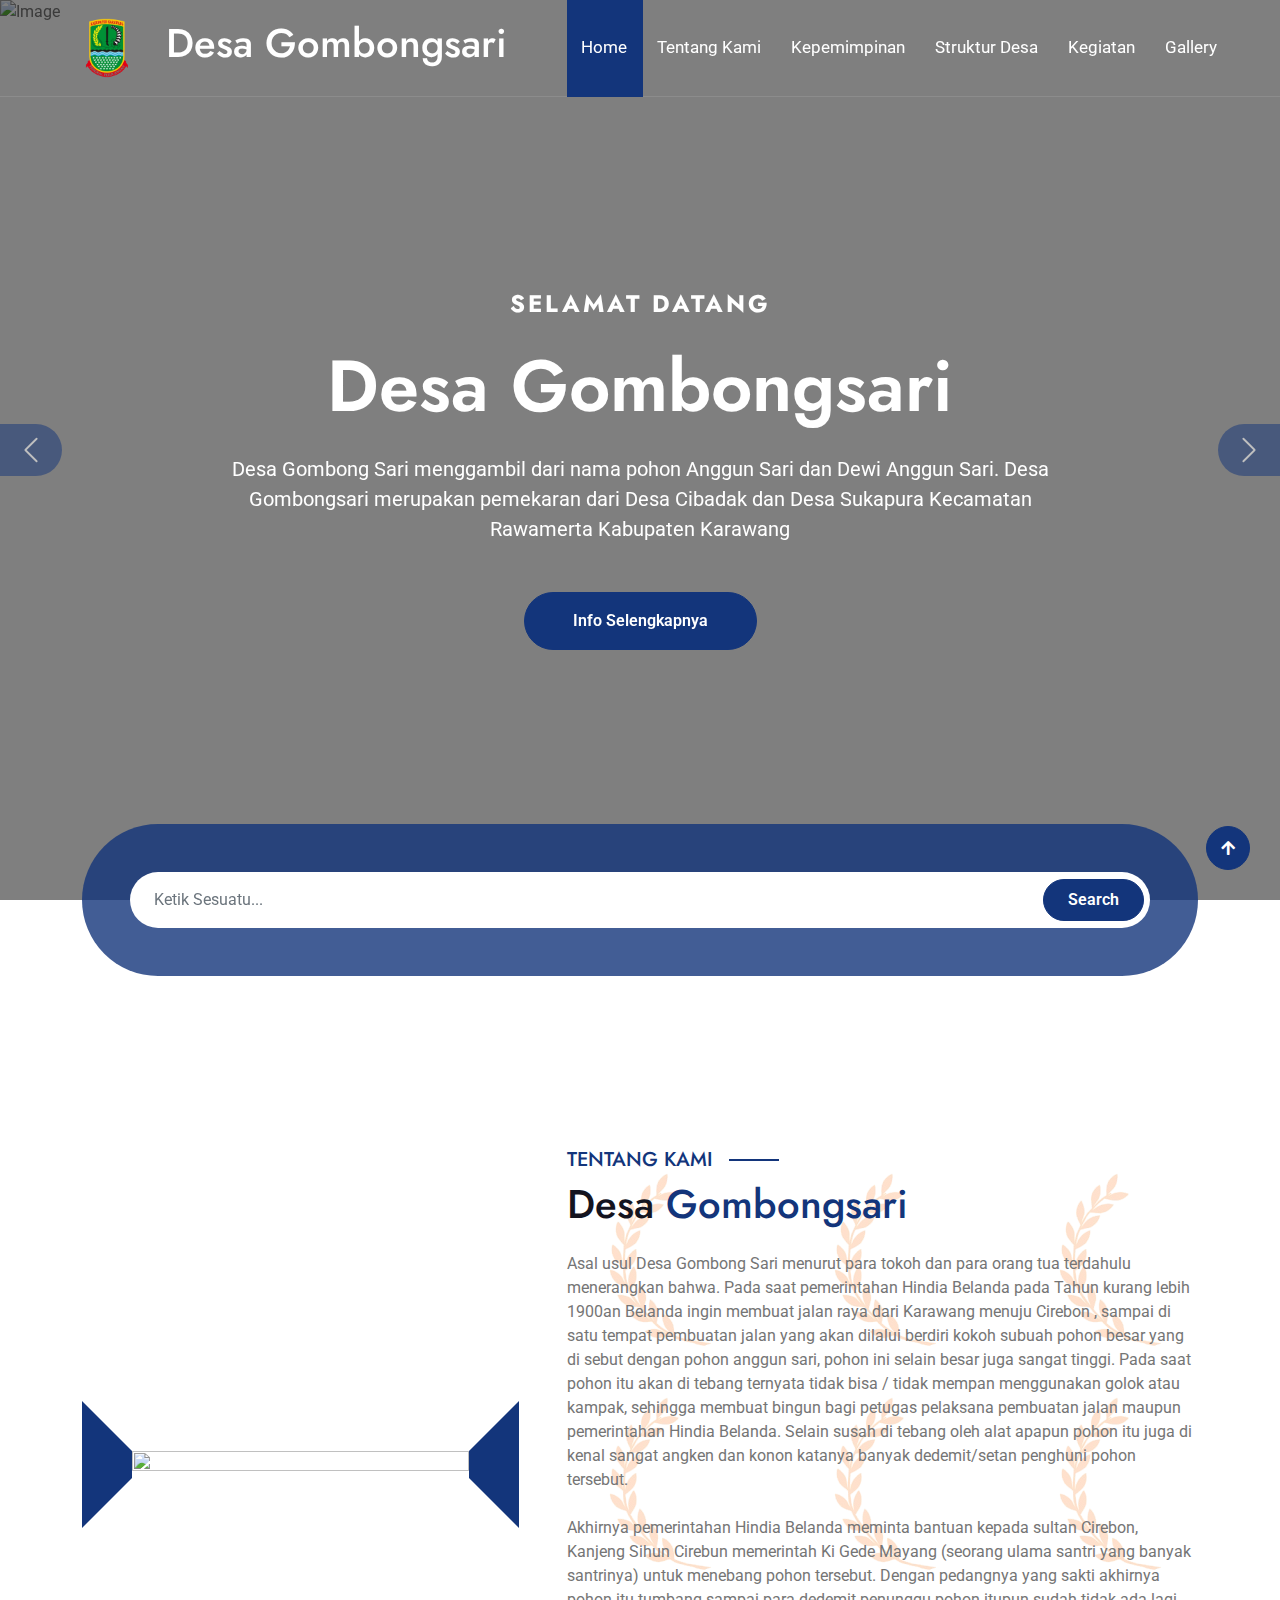
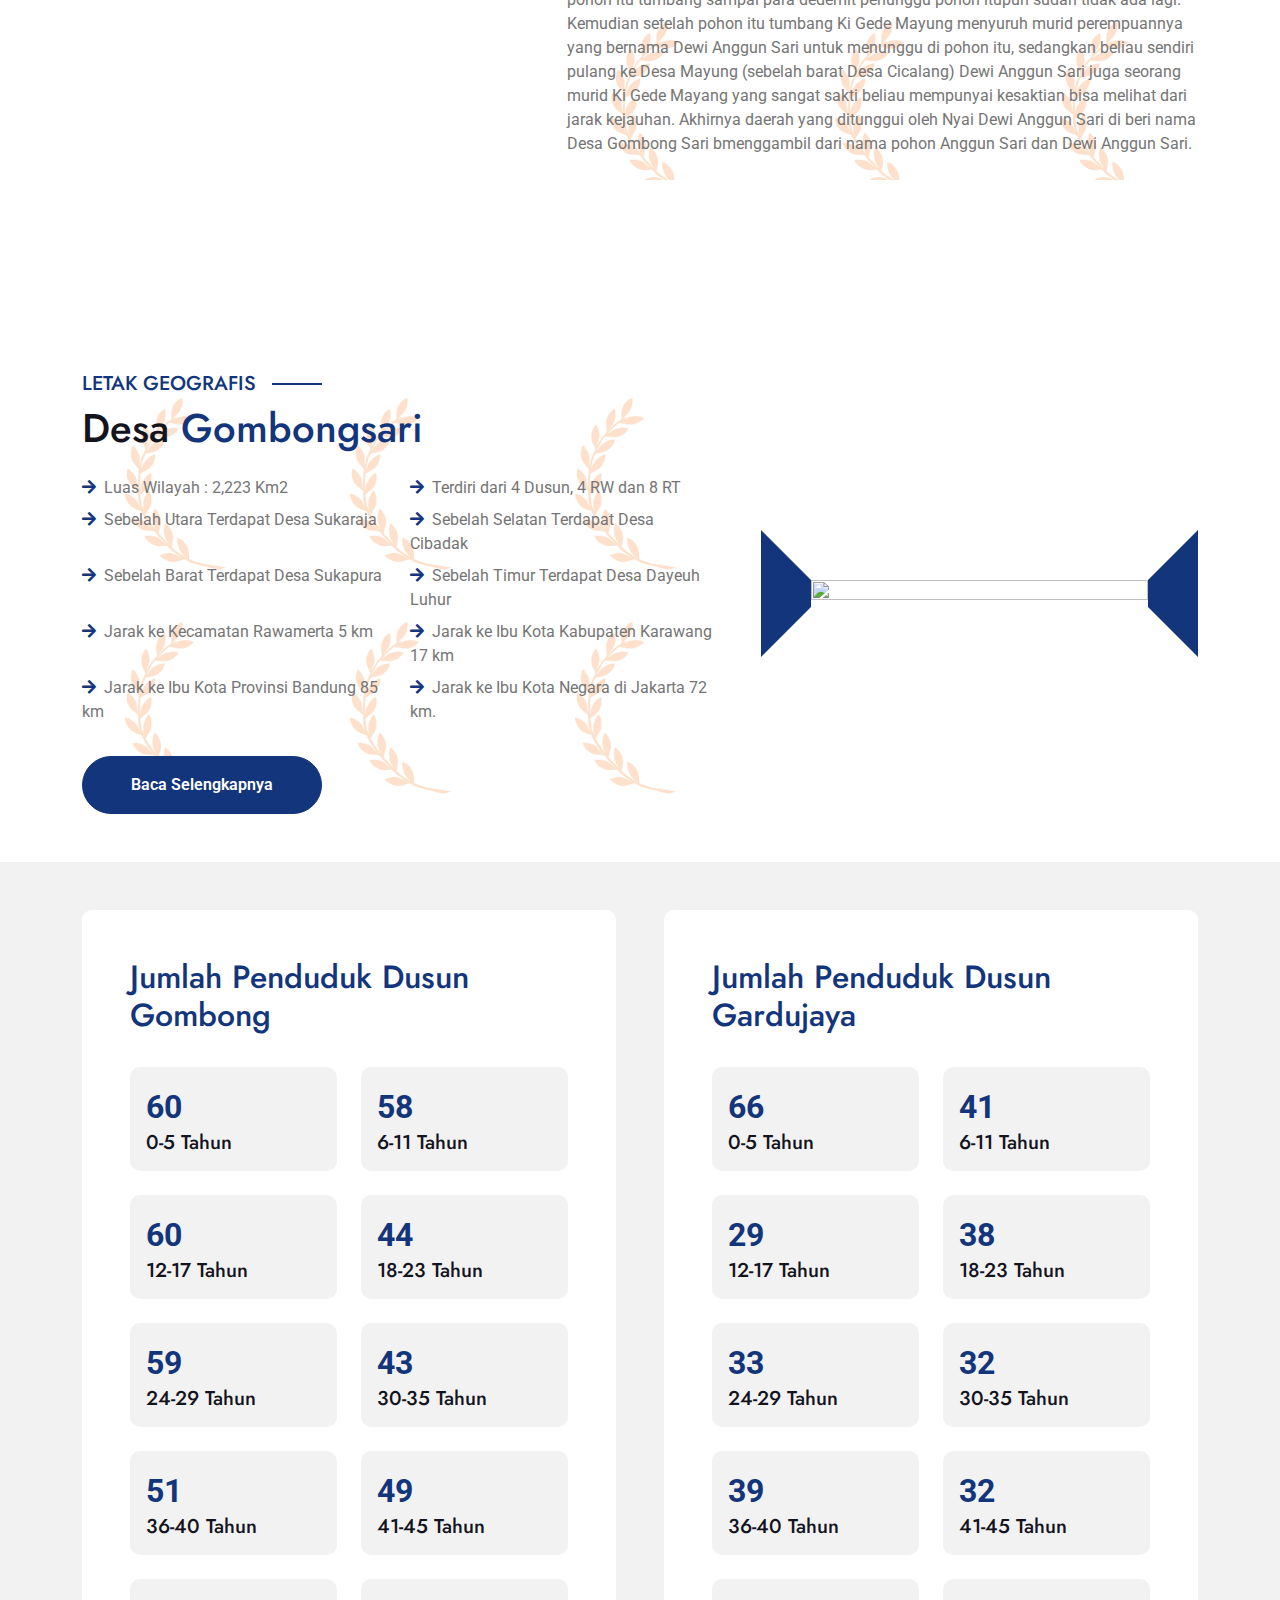
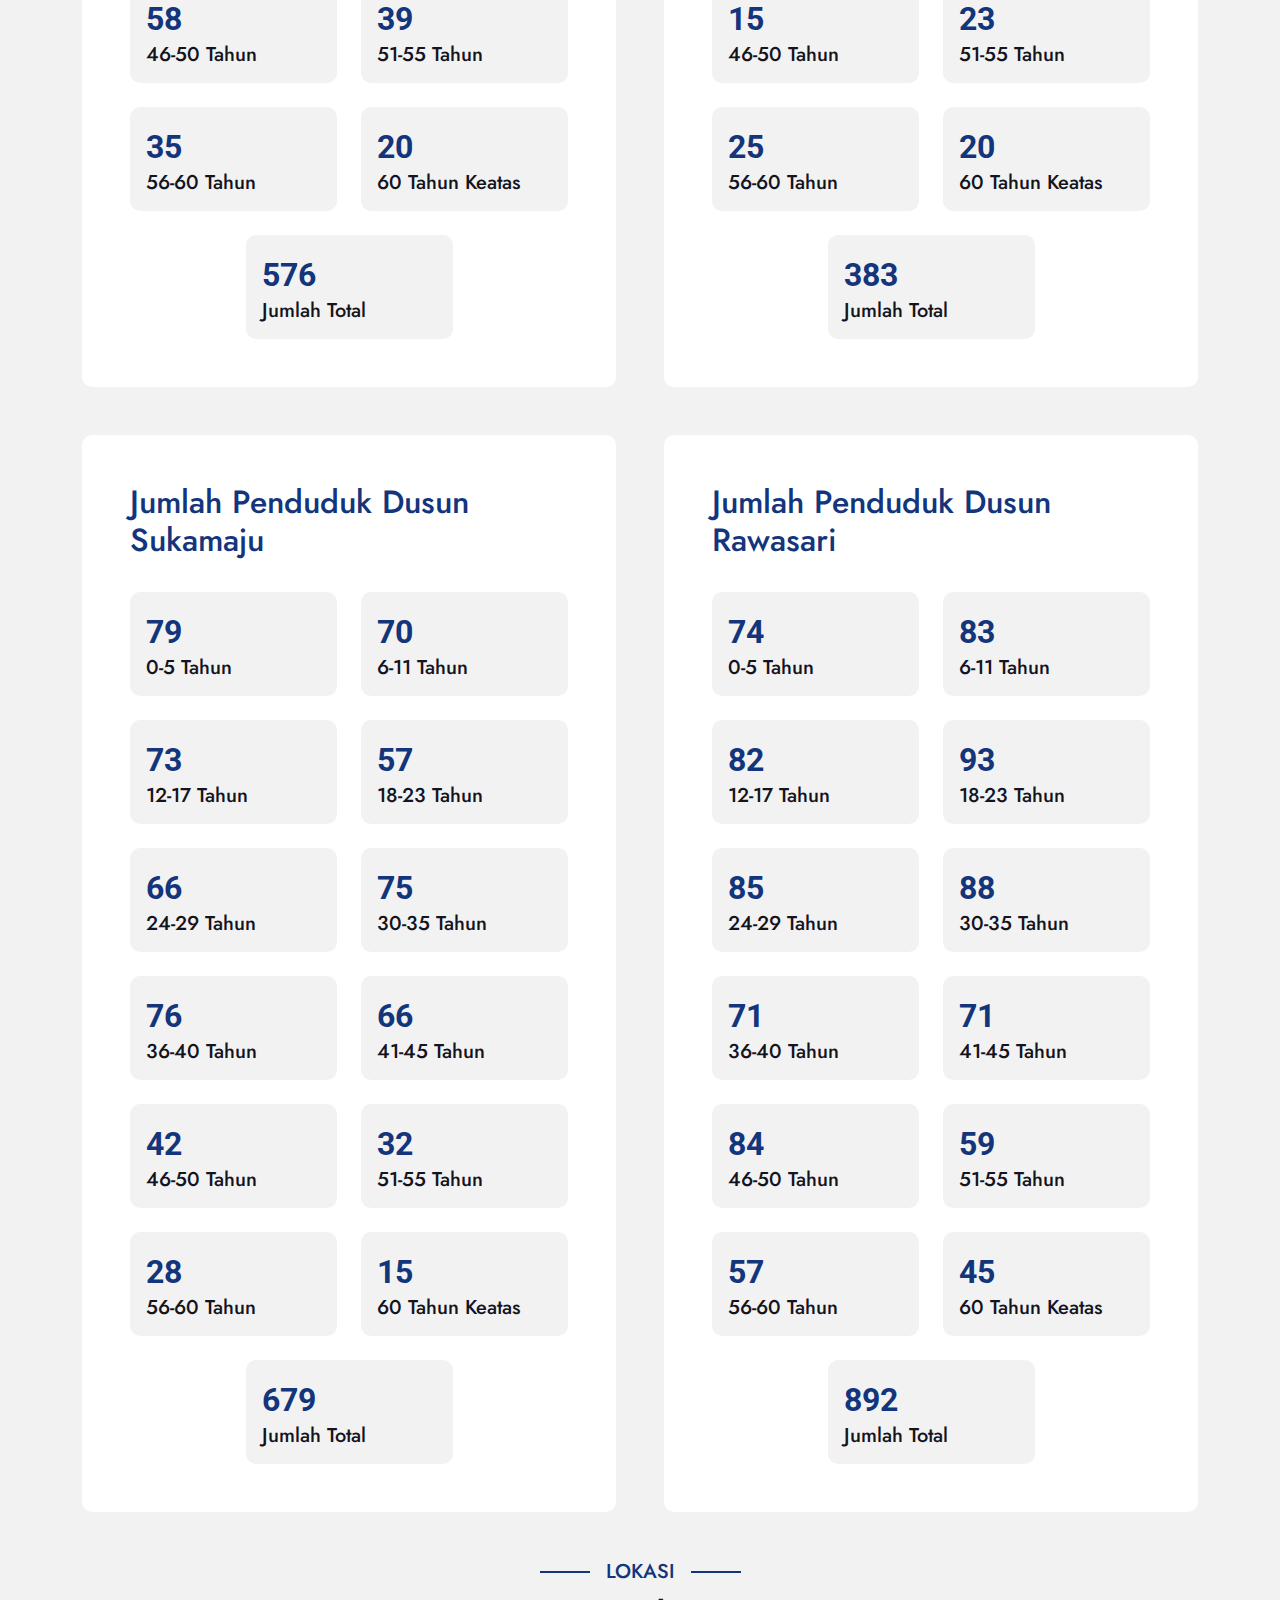
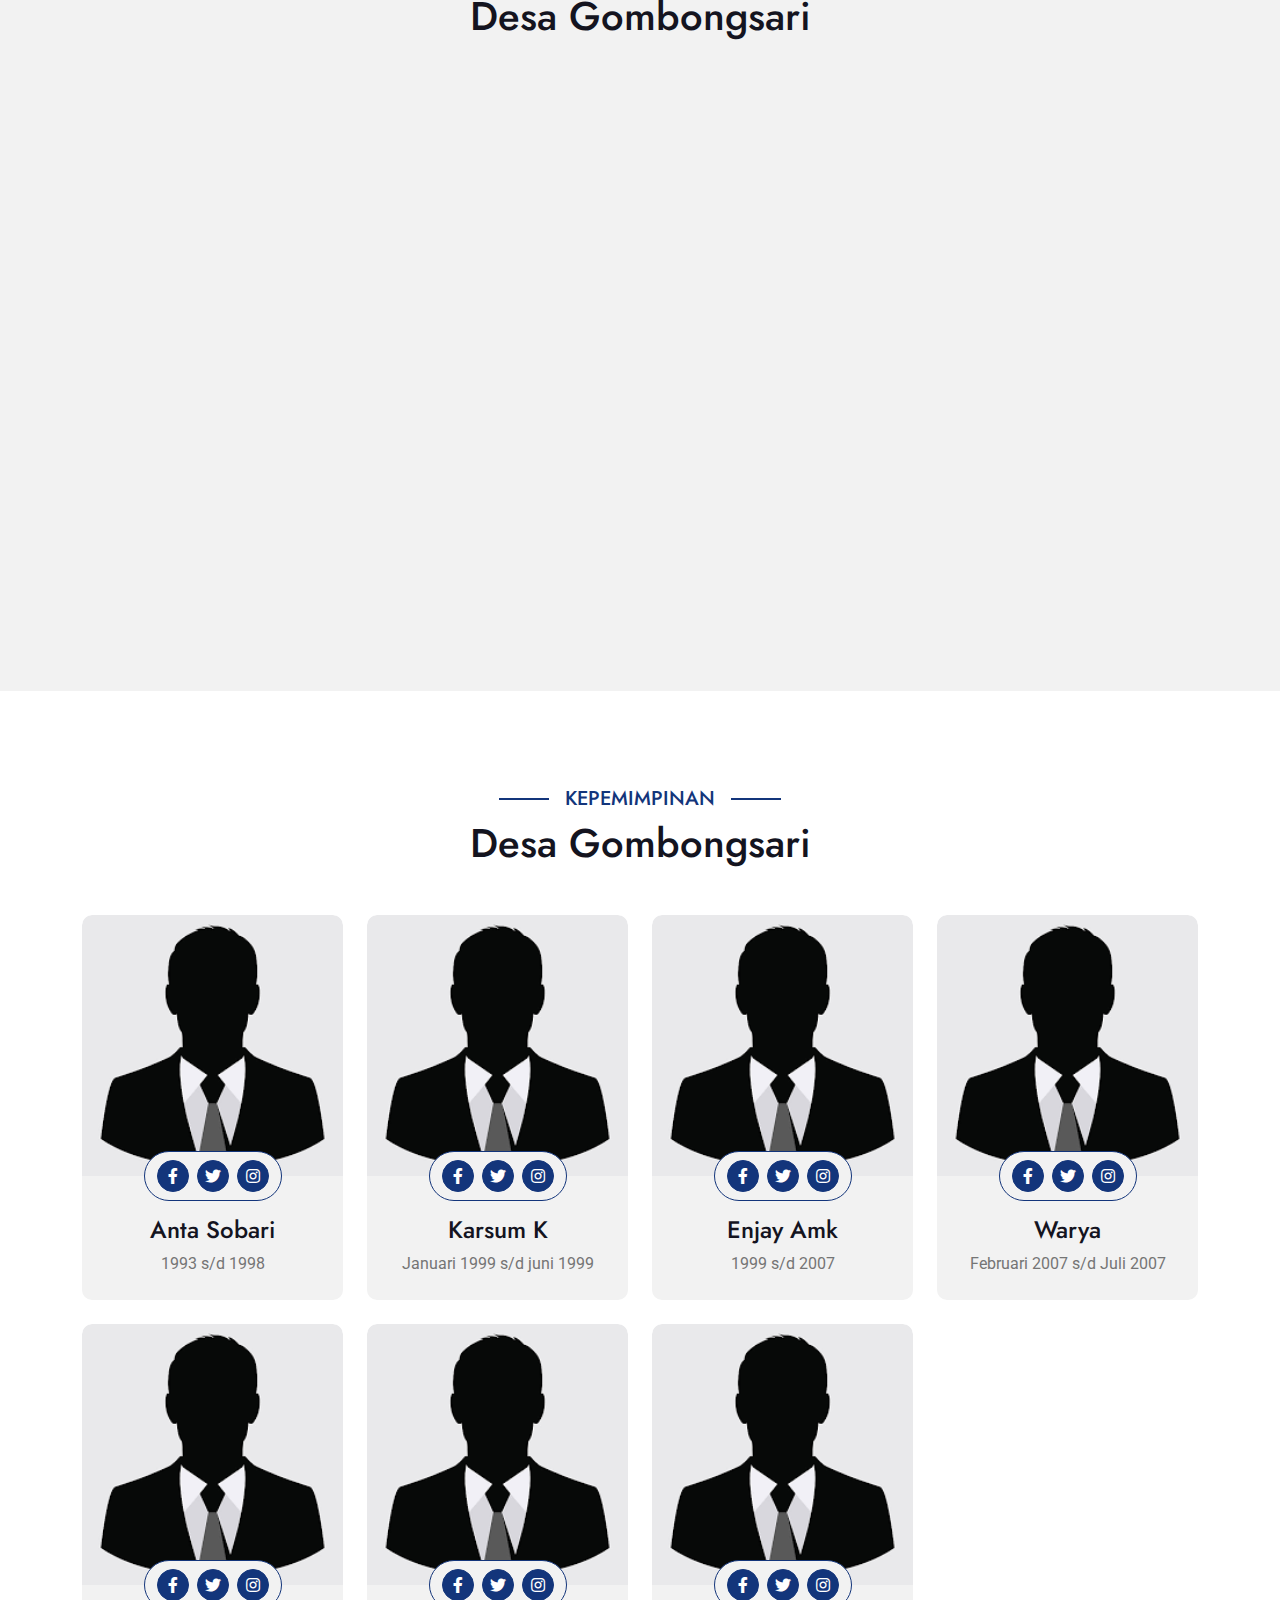
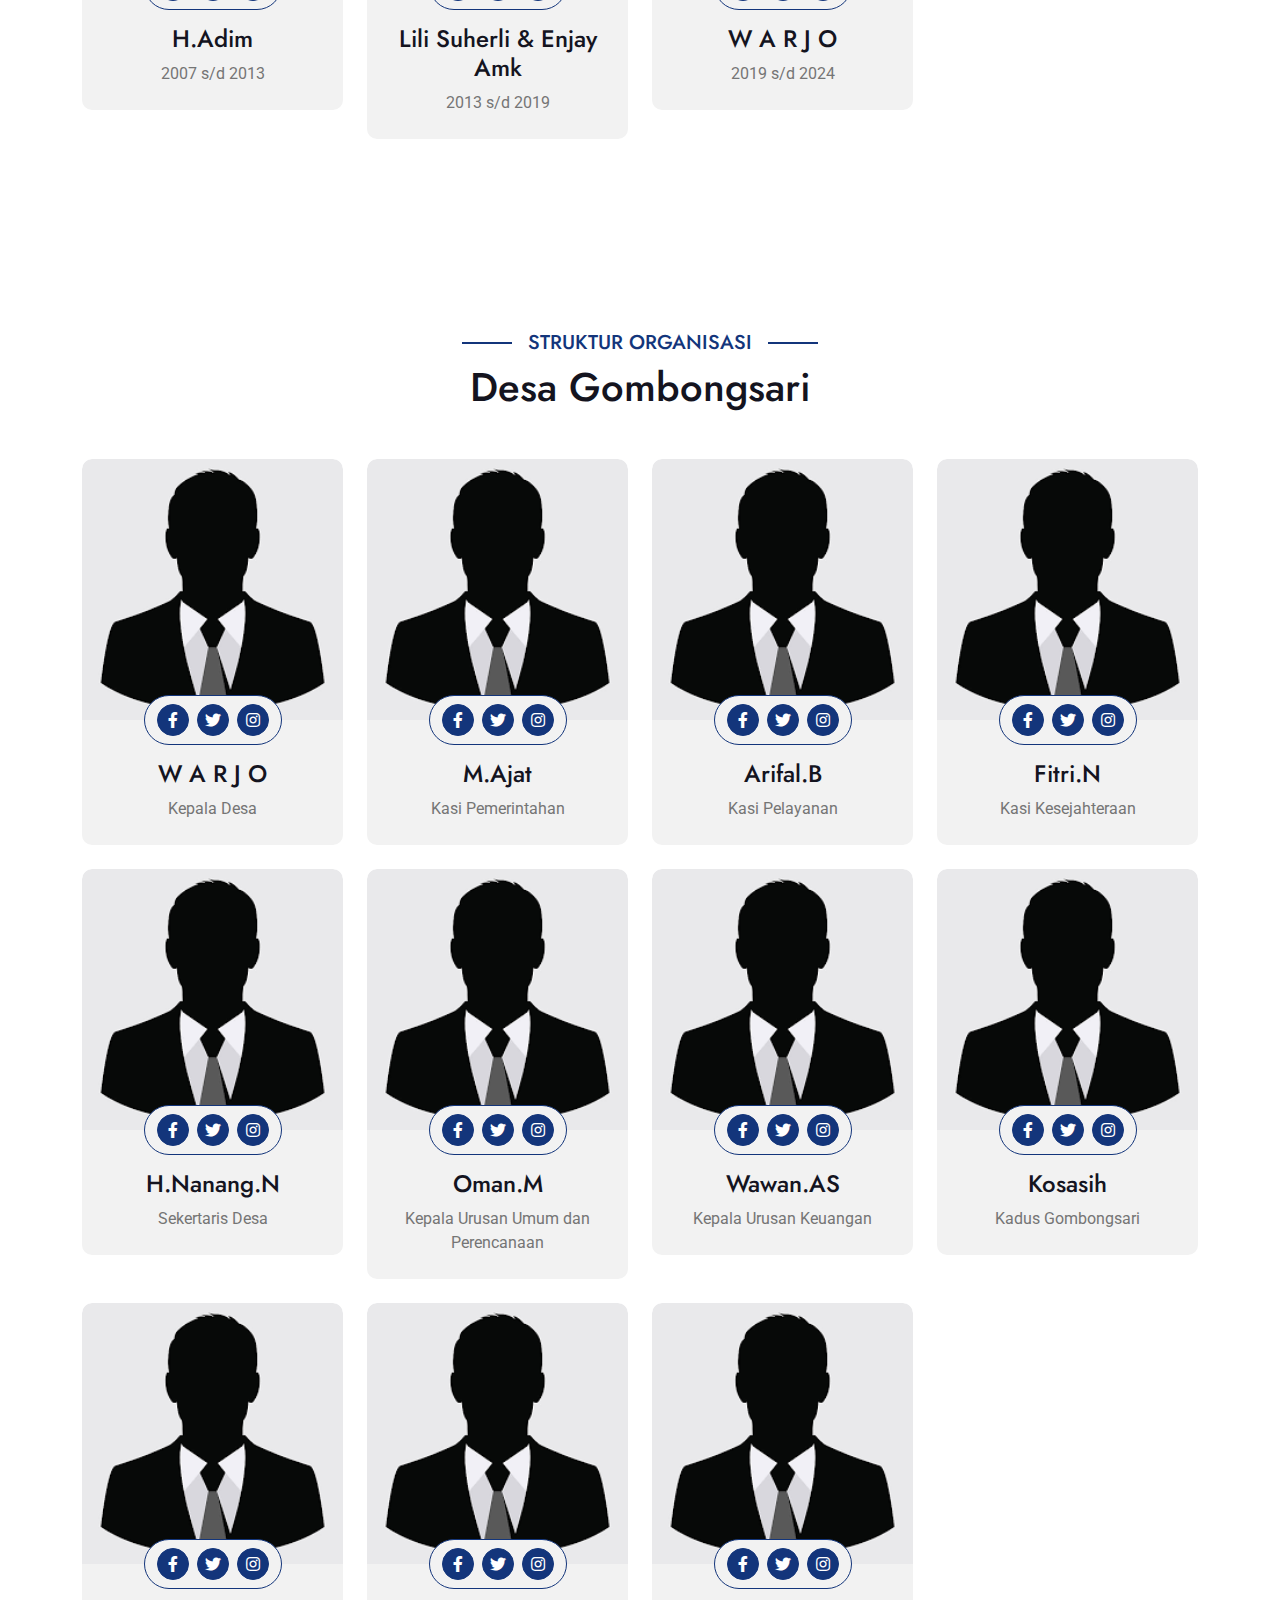
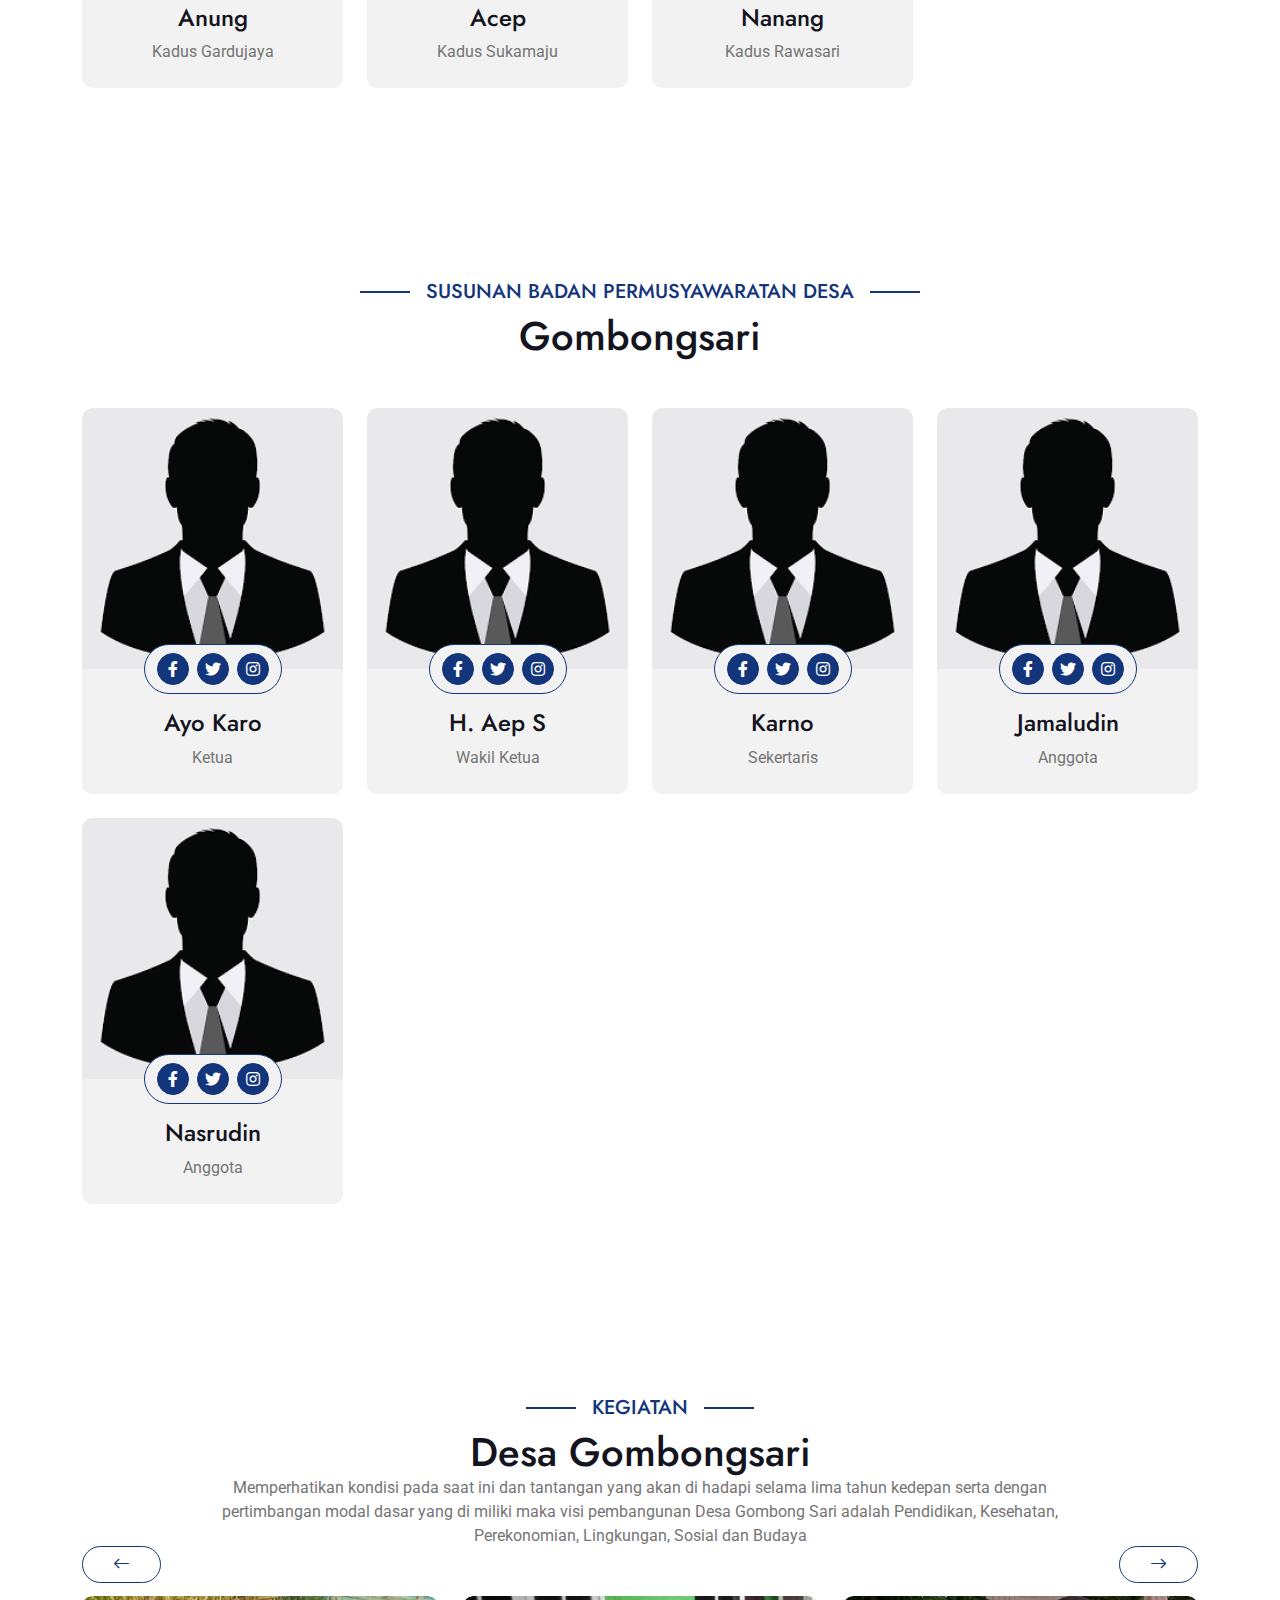
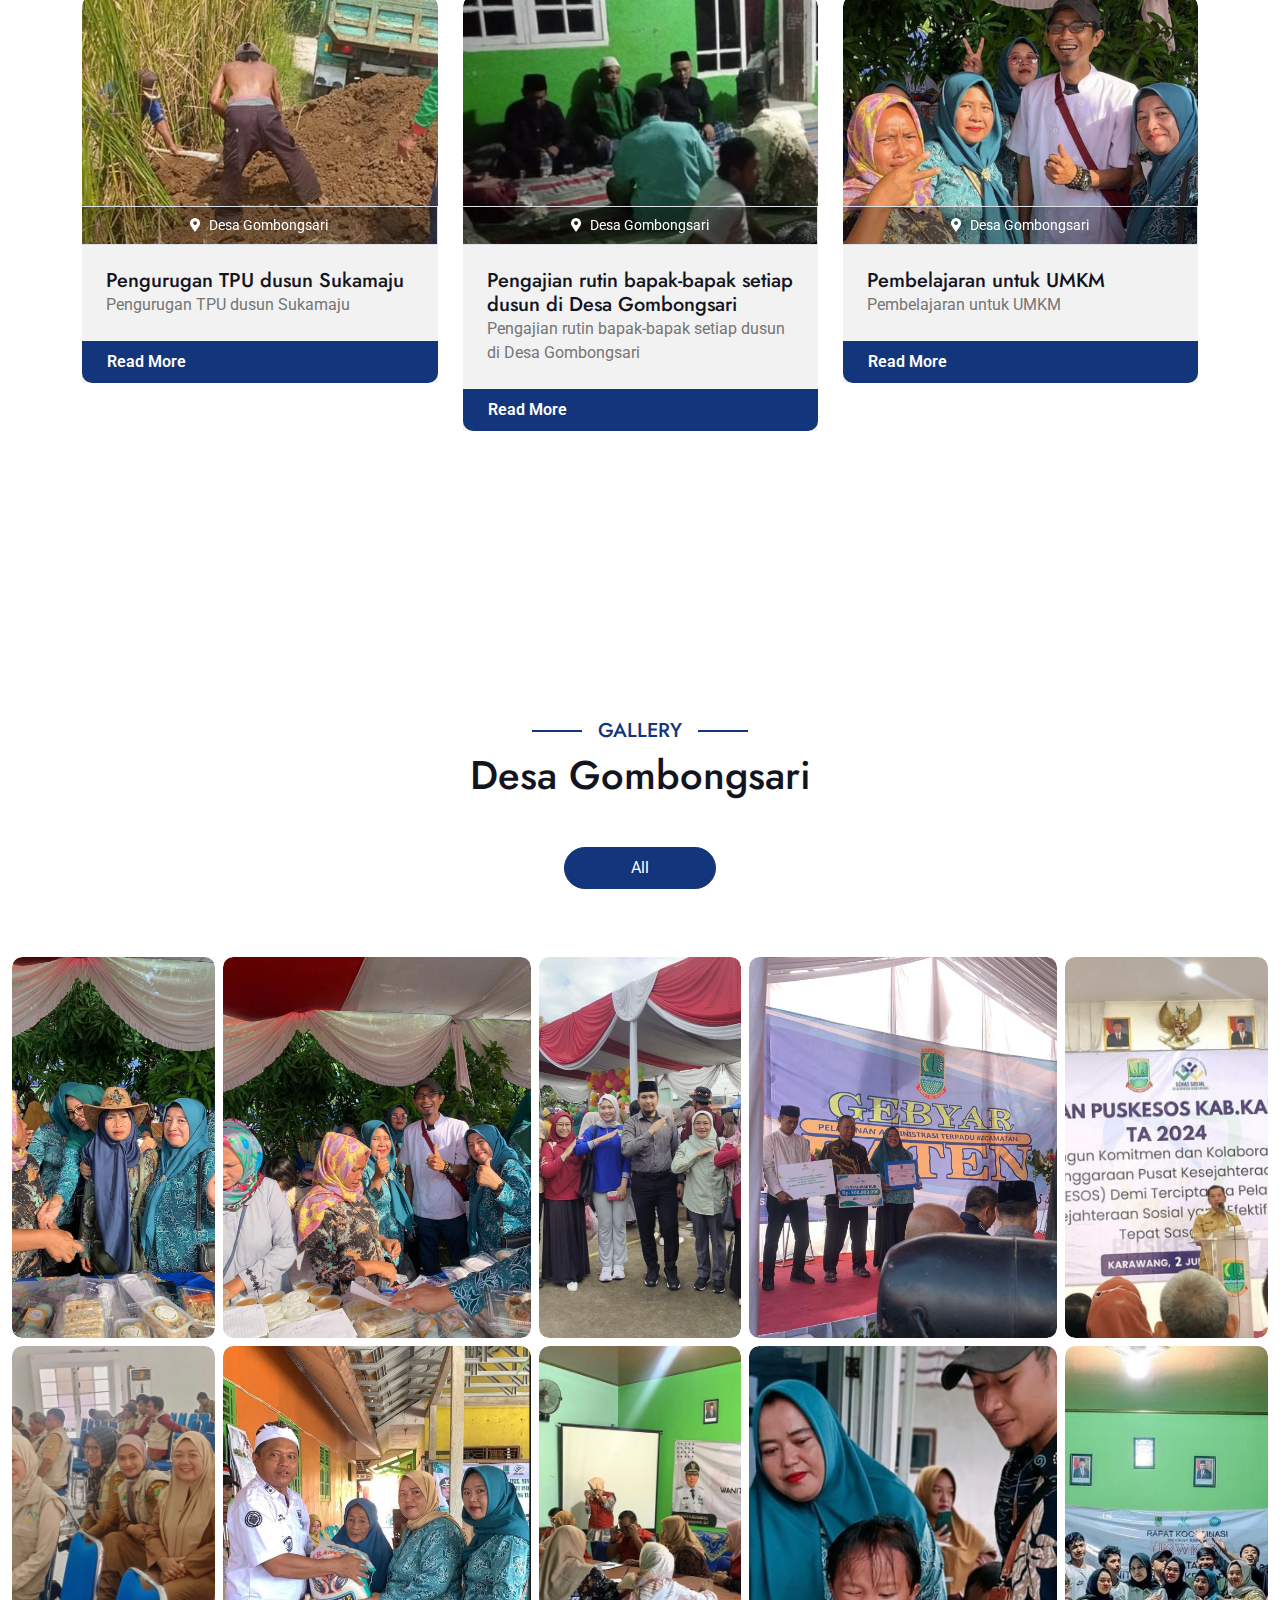
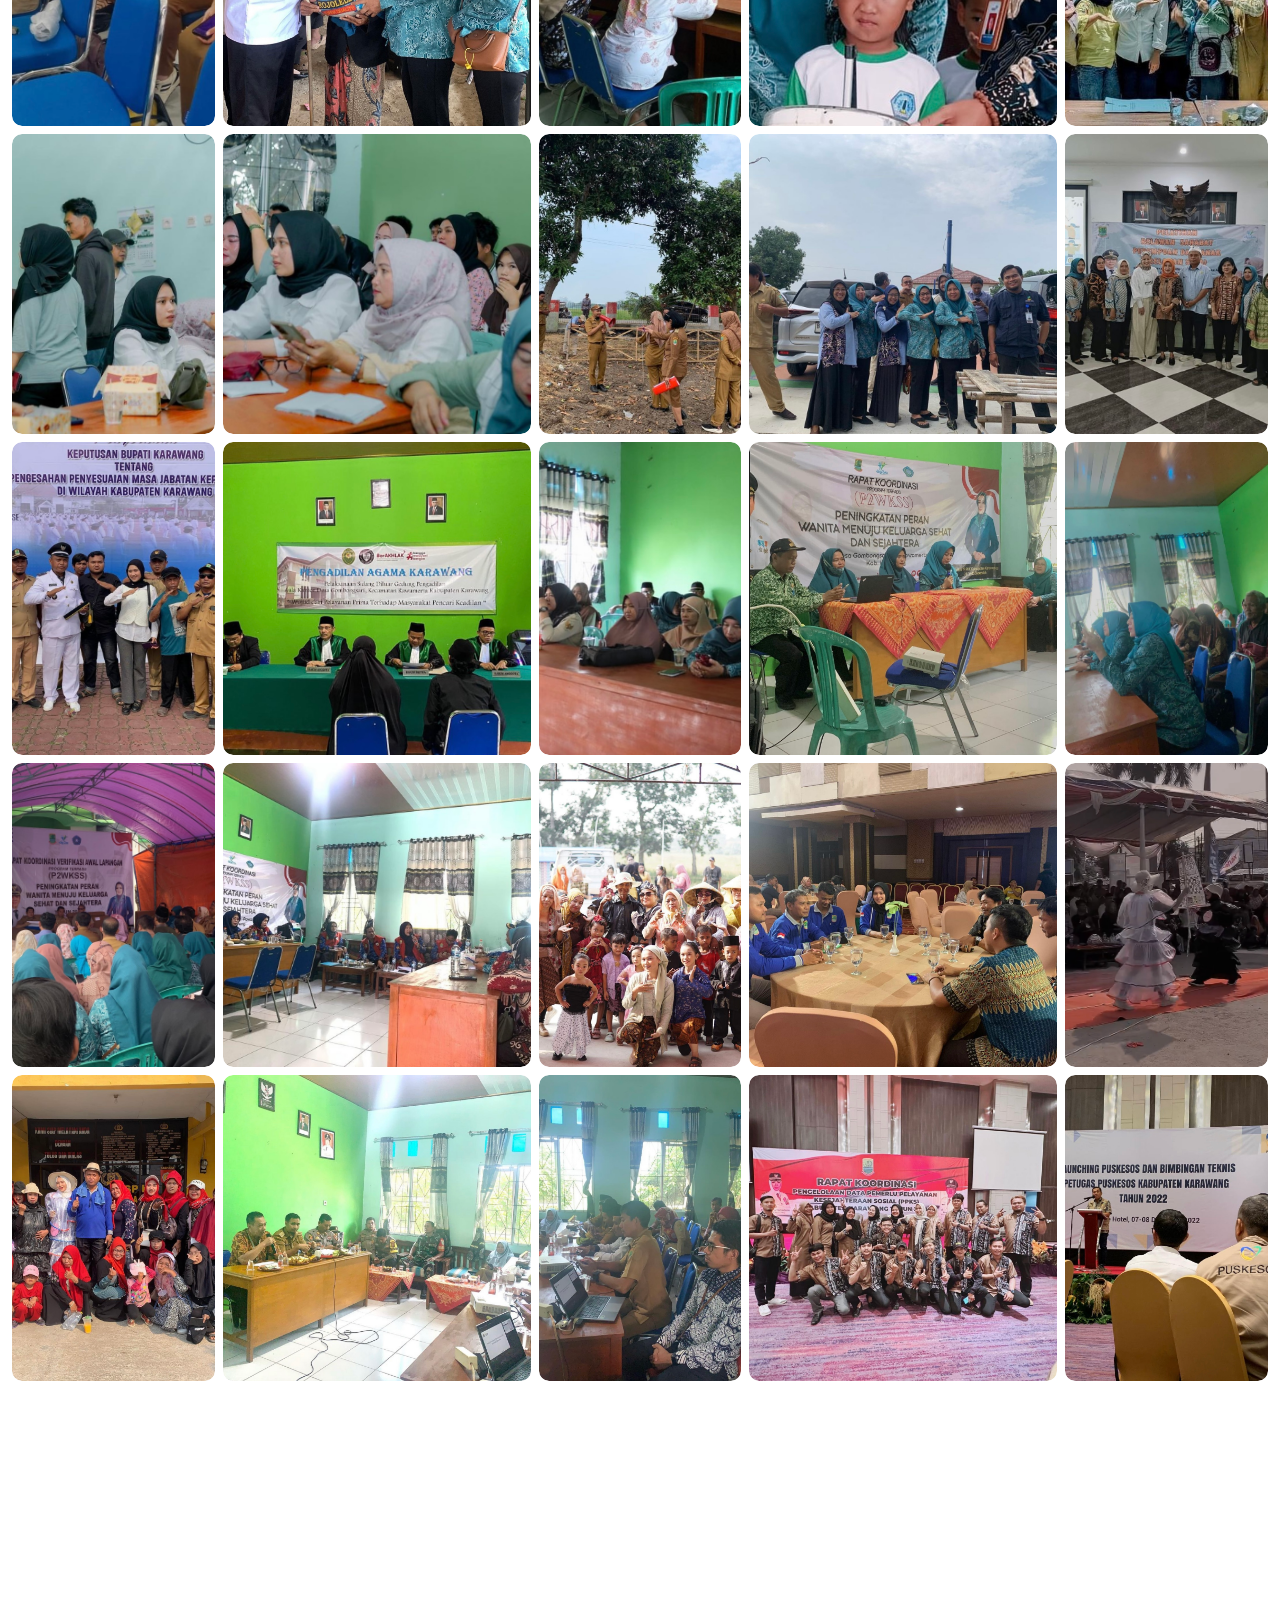
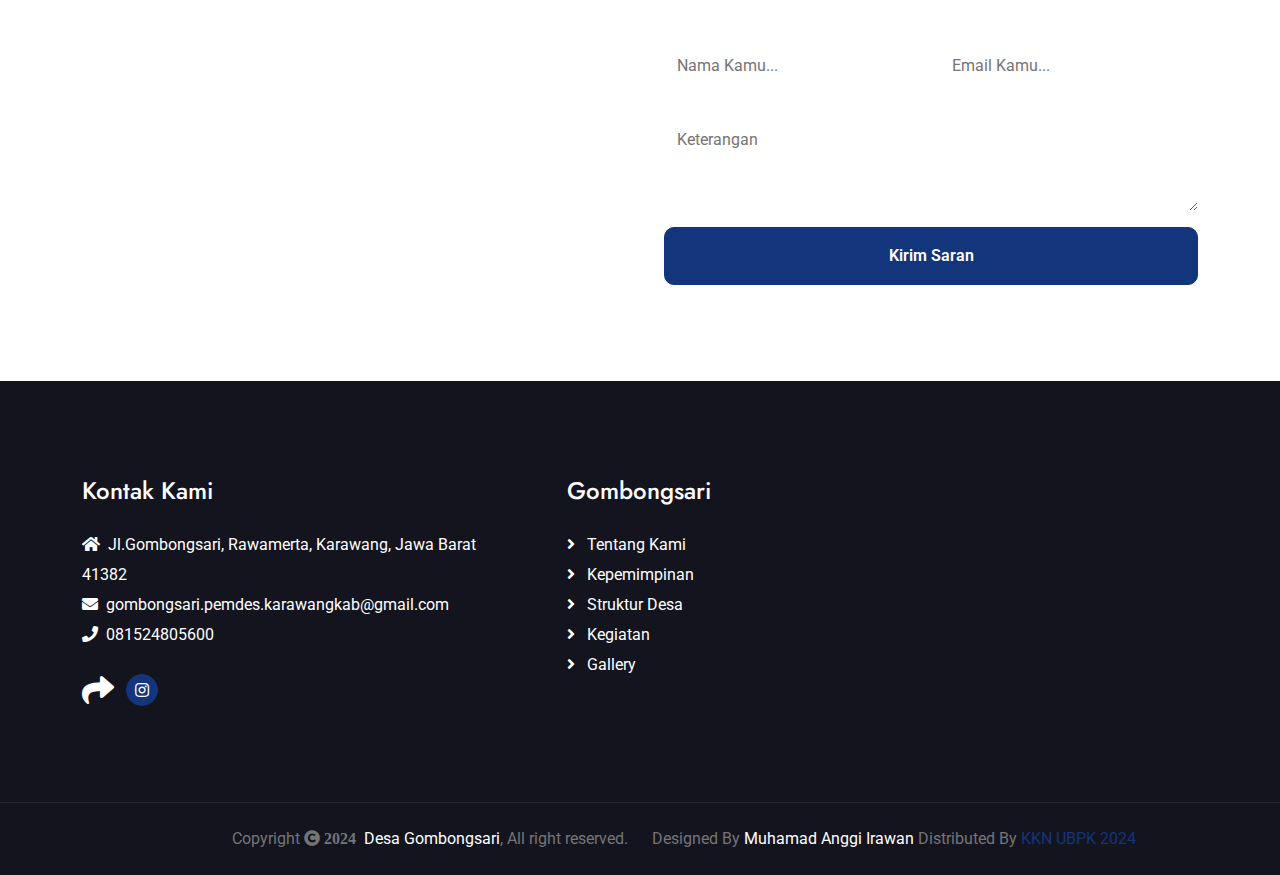
==== index.html @ 5dc8d1c0 "firts deploy" ====
<!DOCTYPE html>
<html lang="en">

    <head>
        <meta charset="utf-8">
        <title>Home - Desa Gombongsari</title>
        <link rel="icon" href="img/logotab.png" type="image/x-icon">
        <meta content="width=device-width, initial-scale=1.0" name="viewport">
        <meta content="" name="keywords">
        <meta content="" name="description">

        <!-- Google Web Fonts -->
        <link rel="preconnect" href="https://fonts.googleapis.com">
        <link rel="preconnect" href="https://fonts.gstatic.com" crossorigin>
        <link href="https://fonts.googleapis.com/css2?family=Jost:wght@500;600&family=Roboto&display=swap" rel="stylesheet"> 

        <!-- Icon Font Stylesheet -->
        <link rel="stylesheet" href="https://use.fontawesome.com/releases/v5.15.4/css/all.css"/>
        <link href="https://cdn.jsdelivr.net/npm/bootstrap-icons@1.4.1/font/bootstrap-icons.css" rel="stylesheet">

        <!-- Libraries Stylesheet -->
        <link href="lib/owlcarousel/assets/owl.carousel.min.css" rel="stylesheet">
        <link href="lib/lightbox/css/lightbox.min.css" rel="stylesheet">


        <!-- Customized Bootstrap Stylesheet -->
        <link href="css/bootstrap.min.css" rel="stylesheet">

        <!-- Template Stylesheet -->
        <link href="css/style.css" rel="stylesheet">
    </head>

    <body>

        <!-- Spinner Start -->
        <div id="spinner" class="show bg-white position-fixed translate-middle w-100 vh-100 top-50 start-50 d-flex align-items-center justify-content-center">
            <div class="spinner-border text-primary" style="width: 3rem; height: 3rem;" role="status">
                <span class="sr-only">Loading...</span>
            </div>
        </div>
        <!-- Spinner End -->

        <!-- Navbar & Hero Start -->
        <div class="container-fluid position-relative p-0">
            <nav class="navbar navbar-expand-lg navbar-light px-4 px-lg-5 py-3 py-lg-0">
                <a href="" class="navbar-brand p-0">
                    <h1 class="m-0"> <img src="img/logokrw.png" alt="">Desa Gombongsari</h1>
                    <!-- <img src="img/logo.png" alt="Logo"> -->
                </a>
                <button class="navbar-toggler" type="button" data-bs-toggle="collapse" data-bs-target="#navbarCollapse">
                    <span class="fa fa-bars"></span>
                </button>
                <div class="collapse navbar-collapse" id="navbarCollapse">
                    <div class="navbar-nav ms-auto py-0">
                        <a href="index.html" class="nav-item nav-link active">Home</a>
                        <a href="about.html" class="nav-item nav-link">Tentang Kami</a>
                        <a href="leader.html" class="nav-item nav-link">Kepemimpinan</a>
                        <a href="staf.html" class="nav-item nav-link">Struktur Desa</a>
                        <a href="kegiatan.html" class="nav-item nav-link">Kegiatan</a>
                        <a href="gallery.html" class="nav-item nav-link">Gallery</a>
                    </div>
                </div>
            </nav>
        </div>
        <!-- Navbar & Hero End -->

        <!-- Carousel Start -->
        <div class="carousel-header">
            <div id="carouselId" class="carousel slide" data-bs-ride="carousel">
                <ol class="carousel-indicators">
                    <li data-bs-target="#carouselId" data-bs-slide-to="0" class="active"></li>
                    <li data-bs-target="#carouselId" data-bs-slide-to="1"></li>
                    <li data-bs-target="#carouselId" data-bs-slide-to="2"></li>
                </ol>
                <div class="carousel-inner" role="listbox">
                    <div class="carousel-item active">
                        <img src="img/beranda1.png" class="img-fluid" alt="Image">
                        <div class="carousel-caption">
                            <div class="p-3" style="max-width: 900px;">
                                <h4 class="text-white text-uppercase fw-bold mb-4" style="letter-spacing: 3px;">Selamat Datang</h4>
                                <h1 class="display-2 text-capitalize text-white mb-4">Desa Gombongsari</h1>
                                <p class="mb-5 fs-5">Desa Gombong Sari menggambil dari nama pohon Anggun Sari dan Dewi Anggun Sari. Desa Gombongsari merupakan pemekaran dari Desa Cibadak dan Desa Sukapura Kecamatan Rawamerta Kabupaten Karawang 
                                </p>
                                <div class="d-flex align-items-center justify-content-center">
                                    <a class="btn-hover-bg btn btn-primary rounded-pill text-white py-3 px-5" href="#">Info Selengkapnya</a>
                                </div>
                            </div>
                        </div>
                    </div>
                    <div class="carousel-item">
                        <img src="img/beranda2.png" class="img-fluid" alt="Image">
                        <div class="carousel-caption">
                            <div class="p-3" style="max-width: 900px;">
                                <h4 class="text-white text-uppercase fw-bold mb-4" style="letter-spacing: 3px;">Selamat Datang</h4>
                                <h1 class="display-2 text-capitalize text-white mb-4">Desa Gombongsari</h1>
                                <p class="mb-5 fs-5">Desa Gombong Sari menggambil dari nama pohon Anggun Sari dan Dewi Anggun Sari. Desa Gombongsari merupakan pemekaran dari Desa Cibadak dan Desa Sukapura Kecamatan Rawamerta Kabupaten Karawang 
                                </p>
                                <div class="d-flex align-items-center justify-content-center">
                                    <a class="btn-hover-bg btn btn-primary rounded-pill text-white py-3 px-5" href="#">Info Selengkapnya</a>
                                </div>
                            </div>
                        </div>
                    </div>
                </div>
                <button class="carousel-control-prev" type="button" data-bs-target="#carouselId" data-bs-slide="prev">
                    <span class="carousel-control-prev-icon btn bg-primary" aria-hidden="false"></span>
                    <span class="visually-hidden">Previous</span>
                </button>
                <button class="carousel-control-next" type="button" data-bs-target="#carouselId" data-bs-slide="next">
                    <span class="carousel-control-next-icon btn bg-primary" aria-hidden="false"></span>
                    <span class="visually-hidden">Next</span>
                </button>
            </div>
        </div>
        <!-- Carousel End -->
    </div>
    <div class="container-fluid search-bar position-relative" style="top: -50%; transform: translateY(-50%);">
        <div class="container">
            <div class="position-relative rounded-pill w-100 mx-auto p-5" style="background: rgba(19, 53, 123, 0.8);">
                <input class="form-control border-0 rounded-pill w-100 py-3 ps-4 pe-5" type="text" placeholder="Ketik Sesuatu...">
                <button type="button" class="btn btn-primary rounded-pill py-2 px-4 position-absolute me-2" style="top: 50%; right: 46px; transform: translateY(-50%);">Search</button>
            </div>
        </div>
    </div>

        <!-- About Start -->
        <div class="container-fluid about py-5">
            <div class="container py-5">
                <div class="row g-5 align-items-center">
                    <div class="col-lg-5">
                        <div class="h-100" style="border: 50px solid; border-color: transparent #13357B transparent #13357B;">
                            <img src="img/gallery1.png" class="img-fluid w-100 h-100" alt="">
                        </div>
                    </div>
                    <div class="col-lg-7" style="background: linear-gradient(rgba(255, 255, 255, .8), rgba(255, 255, 255, .8)), url(img/padi\ 2.png);">
                        <h5 class="section-about-title pe-3">Tentang Kami</h5>
                        <h1 class="mb-4">Desa <span class="text-primary">Gombongsari</span></h1>
                        <p class="mb-4">Asal usul Desa Gombong Sari menurut para tokoh dan para orang tua terdahulu menerangkan bahwa. Pada saat pemerintahan Hindia Belanda pada Tahun kurang lebih 1900an Belanda ingin membuat jalan raya dari Karawang menuju Cirebon , sampai di satu tempat pembuatan jalan yang akan dilalui berdiri kokoh subuah pohon besar yang di sebut dengan pohon anggun sari, pohon ini selain besar juga sangat tinggi. Pada saat pohon itu akan di tebang ternyata tidak bisa / tidak mempan menggunakan golok atau kampak, sehingga membuat bingun bagi petugas pelaksana pembuatan jalan maupun pemerintahan Hindia Belanda. Selain susah di tebang oleh alat apapun pohon itu juga di kenal sangat angken dan konon katanya banyak dedemit/setan penghuni pohon tersebut.</p>
                        <p class="mb-4">Akhirnya pemerintahan Hindia Belanda meminta bantuan kepada sultan Cirebon, Kanjeng Sihun Cirebun memerintah Ki Gede Mayang (seorang ulama santri yang banyak santrinya) untuk menebang pohon tersebut. Dengan pedangnya yang sakti akhirnya pohon itu tumbang sampai para dedemit penunggu pohon itupun sudah tidak ada lagi. Kemudian setelah pohon itu tumbang Ki Gede Mayung menyuruh murid perempuannya yang bernama Dewi Anggun Sari untuk menunggu di pohon itu, sedangkan beliau sendiri pulang ke Desa Mayung (sebelah barat Desa Cicalang) Dewi Anggun Sari juga seorang murid Ki Gede Mayang yang sangat sakti beliau mempunyai kesaktian bisa melihat dari jarak kejauhan. Akhirnya daerah yang ditunggui oleh Nyai Dewi Anggun Sari di beri nama Desa Gombong Sari bmenggambil dari nama pohon Anggun Sari dan Dewi Anggun Sari.</p>
                    </div>
                </div>
            </div>
        </div>
        <div class="container-fluid about py-5">
            <div class="container py-5">
                <div class="row g-5 align-items-center">
                    <div class="col-lg-7" style="background: linear-gradient(rgba(255, 255, 255, .8), rgba(255, 255, 255, .8)), url(img/padi\ 2.png);">
                        <h5 class="section-about-title pe-3">Letak Geografis</h5>
                        <h1 class="mb-4">Desa <span class="text-primary">Gombongsari</span></h1>
                        <div class="row gy-2 gx-4 mb-4">
                            <div class="col-sm-6">
                                <p class="mb-0"><i class="fa fa-arrow-right text-primary me-2"></i>Luas Wilayah : 2,223 Km2</p>
                            </div>
                            <div class="col-sm-6">
                                <p class="mb-0"><i class="fa fa-arrow-right text-primary me-2"></i>Terdiri dari 4 Dusun, 4 RW dan 8 RT</p>
                            </div>
                            <div class="col-sm-6">
                                <p class="mb-0"><i class="fa fa-arrow-right text-primary me-2"></i>Sebelah Utara Terdapat Desa Sukaraja</p>
                            </div>
                            <div class="col-sm-6">
                                <p class="mb-0"><i class="fa fa-arrow-right text-primary me-2"></i>Sebelah Selatan Terdapat Desa Cibadak</p>
                            </div>
                            <div class="col-sm-6">
                                <p class="mb-0"><i class="fa fa-arrow-right text-primary me-2"></i>Sebelah Barat Terdapat Desa Sukapura</p>
                            </div>
                            <div class="col-sm-6">
                                <p class="mb-0"><i class="fa fa-arrow-right text-primary me-2"></i>Sebelah Timur Terdapat Desa Dayeuh Luhur</p>
                            </div>
                            <div class="col-sm-6">
                                <p class="mb-0"><i class="fa fa-arrow-right text-primary me-2"></i>Jarak ke Kecamatan Rawamerta 5 km</p>
                            </div>
                            <div class="col-sm-6">
                                <p class="mb-0"><i class="fa fa-arrow-right text-primary me-2"></i>Jarak ke Ibu Kota Kabupaten Karawang 17 km</p>
                            </div>
                            <div class="col-sm-6">
                                <p class="mb-0"><i class="fa fa-arrow-right text-primary me-2"></i>Jarak ke Ibu Kota Provinsi Bandung 85 km </p>
                            </div>
                            <div class="col-sm-6">
                                <p class="mb-0"><i class="fa fa-arrow-right text-primary me-2"></i>Jarak ke Ibu Kota Negara di Jakarta 72 km.</p>
                            </div>
                        </div>
                        <a class="btn btn-primary rounded-pill py-3 px-5 mt-2" href="">Baca Selengkapnya</a>
                    </div>
                    <div class="col-lg-5">
                        <div class="h-100" style="border: 50px solid; border-color: transparent #13357B transparent #13357B;">
                            <img src="img/gallery3.png" class="img-fluid w-100 h-100" alt="">
                        </div>
                    </div>
                </div>
            </div>
        </div>
        <div class="container-fluid bg-light about pb-5" id="courses">
            <div class="container pb-5">
                <div class="row g-5">
                    <div class="col-xl-6 wow fadeInLeft" data-wow-delay="0.2s">
                        <div class="bg-white rounded p-5 h-100">
                            <div class="row g-4 justify-content-center">
                                <h2 class="text-primary">Jumlah Penduduk Dusun Gombong</h2>
                                <div class="col-sm-6">
                                    <div class="counter-item bg-light rounded p-3 h-100">
                                        <div class="counter-counting">
                                            <span class="text-primary fs-2 fw-bold" data-toggle="counter-up">60</span>
                                        </div>
                                        <h5 class="mb-0 text-dark">0-5 Tahun</h5>
                                    </div>
                                </div>
                                <div class="col-sm-6">
                                    <div class="counter-item bg-light rounded p-3 h-100">
                                        <div class="counter-counting">
                                            <span class="text-primary fs-2 fw-bold" data-toggle="counter-up">58</span>
                                        </div>
                                        <h5 class="mb-0 text-dark">6-11 Tahun</h5>
                                    </div>
                                </div>
                                <div class="col-sm-6">
                                    <div class="counter-item bg-light rounded p-3 h-100">
                                        <div class="counter-counting">
                                            <span class="text-primary fs-2 fw-bold" data-toggle="counter-up">60</span>
                                        </div>
                                        <h5 class="mb-0 text-dark">12-17 Tahun</h5>
                                    </div>
                                </div>
                                <div class="col-sm-6">
                                    <div class="counter-item bg-light rounded p-3 h-100">
                                        <div class="counter-counting">
                                            <span class="text-primary fs-2 fw-bold" data-toggle="counter-up">44</span>
                                        </div>
                                        <h5 class="mb-0 text-dark">18-23 Tahun</h5>
                                    </div>
                                </div>
                                <div class="col-sm-6">
                                    <div class="counter-item bg-light rounded p-3 h-100">
                                        <div class="counter-counting">
                                            <span class="text-primary fs-2 fw-bold" data-toggle="counter-up">59</span>
                                        </div>
                                        <h5 class="mb-0 text-dark">24-29 Tahun</h5>
                                    </div>
                                </div>
                                <div class="col-sm-6">
                                    <div class="counter-item bg-light rounded p-3 h-100">
                                        <div class="counter-counting">
                                            <span class="text-primary fs-2 fw-bold" data-toggle="counter-up">43</span>
                                        </div>
                                        <h5 class="mb-0 text-dark">30-35 Tahun</h5>
                                    </div>
                                </div>
                                <div class="col-sm-6">
                                    <div class="counter-item bg-light rounded p-3 h-100">
                                        <div class="counter-counting">
                                            <span class="text-primary fs-2 fw-bold" data-toggle="counter-up">51</span>
                                        </div>
                                        <h5 class="mb-0 text-dark">36-40 Tahun</h5>
                                    </div>
                                </div>
                                <div class="col-sm-6">
                                    <div class="counter-item bg-light rounded p-3 h-100">
                                        <div class="counter-counting">
                                            <span class="text-primary fs-2 fw-bold" data-toggle="counter-up">49</span>
                                        </div>
                                        <h5 class="mb-0 text-dark">41-45 Tahun</h5>
                                    </div>
                                </div>
                                <div class="col-sm-6">
                                    <div class="counter-item bg-light rounded p-3 h-100">
                                        <div class="counter-counting">
                                            <span class="text-primary fs-2 fw-bold" data-toggle="counter-up">58</span>
                                        </div>
                                        <h5 class="mb-0 text-dark">46-50 Tahun</h5>
                                    </div>
                                </div>
                                <div class="col-sm-6">
                                    <div class="counter-item bg-light rounded p-3 h-100">
                                        <div class="counter-counting">
                                            <span class="text-primary fs-2 fw-bold" data-toggle="counter-up">39</span>
                                        </div>
                                        <h5 class="mb-0 text-dark">51-55 Tahun</h5>
                                    </div>
                                </div>
                                <div class="col-sm-6">
                                    <div class="counter-item bg-light rounded p-3 h-100">
                                        <div class="counter-counting">
                                            <span class="text-primary fs-2 fw-bold" data-toggle="counter-up">35</span>
                                        </div>
                                        <h5 class="mb-0 text-dark">56-60 Tahun</h5>
                                    </div>
                                </div>
                                <div class="col-sm-6">
                                    <div class="counter-item bg-light rounded p-3 h-100">
                                        <div class="counter-counting">
                                            <span class="text-primary fs-2 fw-bold" data-toggle="counter-up">20</span>
                                        </div>
                                        <h5 class="mb-0 text-dark">60 Tahun Keatas</h5>
                                    </div>
                                </div>
                                <div class="col-sm-6">
                                    <div class="counter-item bg-light rounded p-3 h-100">
                                        <div class="counter-counting">
                                            <span class="text-primary fs-2 fw-bold" data-toggle="counter-up">576</span>
                                        </div>
                                        <h5 class="mb-0 text-dark">Jumlah Total</h5>
                                    </div>
                                </div>
                            </div>
                        </div>
                    </div>
                    <div class="col-xl-6 wow fadeInLeft" data-wow-delay="0.2s">
                        <div class="bg-white rounded p-5 h-100">
                            <div class="row g-4 justify-content-center">
                                <h2 class="text-primary">Jumlah Penduduk Dusun Gardujaya</h2>
                                <div class="col-sm-6">
                                    <div class="counter-item bg-light rounded p-3 h-100">
                                        <div class="counter-counting">
                                            <span class="text-primary fs-2 fw-bold" data-toggle="counter-up">66</span>
                                        </div>
                                        <h5 class="mb-0 text-dark">0-5 Tahun</h5>
                                    </div>
                                </div>
                                <div class="col-sm-6">
                                    <div class="counter-item bg-light rounded p-3 h-100">
                                        <div class="counter-counting">
                                            <span class="text-primary fs-2 fw-bold" data-toggle="counter-up">41</span>
                                        </div>
                                        <h5 class="mb-0 text-dark">6-11 Tahun</h5>
                                    </div>
                                </div>
                                <div class="col-sm-6">
                                    <div class="counter-item bg-light rounded p-3 h-100">
                                        <div class="counter-counting">
                                            <span class="text-primary fs-2 fw-bold" data-toggle="counter-up">29</span>
                                        </div>
                                        <h5 class="mb-0 text-dark">12-17 Tahun</h5>
                                    </div>
                                </div>
                                <div class="col-sm-6">
                                    <div class="counter-item bg-light rounded p-3 h-100">
                                        <div class="counter-counting">
                                            <span class="text-primary fs-2 fw-bold" data-toggle="counter-up">38</span>
                                        </div>
                                        <h5 class="mb-0 text-dark">18-23 Tahun</h5>
                                    </div>
                                </div>
                                <div class="col-sm-6">
                                    <div class="counter-item bg-light rounded p-3 h-100">
                                        <div class="counter-counting">
                                            <span class="text-primary fs-2 fw-bold" data-toggle="counter-up">33</span>
                                        </div>
                                        <h5 class="mb-0 text-dark">24-29 Tahun</h5>
                                    </div>
                                </div>
                                <div class="col-sm-6">
                                    <div class="counter-item bg-light rounded p-3 h-100">
                                        <div class="counter-counting">
                                            <span class="text-primary fs-2 fw-bold" data-toggle="counter-up">32</span>
                                        </div>
                                        <h5 class="mb-0 text-dark">30-35 Tahun</h5>
                                    </div>
                                </div>
                                <div class="col-sm-6">
                                    <div class="counter-item bg-light rounded p-3 h-100">
                                        <div class="counter-counting">
                                            <span class="text-primary fs-2 fw-bold" data-toggle="counter-up">39</span>
                                        </div>
                                        <h5 class="mb-0 text-dark">36-40 Tahun</h5>
                                    </div>
                                </div>
                                <div class="col-sm-6">
                                    <div class="counter-item bg-light rounded p-3 h-100">
                                        <div class="counter-counting">
                                            <span class="text-primary fs-2 fw-bold" data-toggle="counter-up">32</span>
                                        </div>
                                        <h5 class="mb-0 text-dark">41-45 Tahun</h5>
                                    </div>
                                </div>
                                <div class="col-sm-6">
                                    <div class="counter-item bg-light rounded p-3 h-100">
                                        <div class="counter-counting">
                                            <span class="text-primary fs-2 fw-bold" data-toggle="counter-up">15</span>
                                        </div>
                                        <h5 class="mb-0 text-dark">46-50 Tahun</h5>
                                    </div>
                                </div>
                                <div class="col-sm-6">
                                    <div class="counter-item bg-light rounded p-3 h-100">
                                        <div class="counter-counting">
                                            <span class="text-primary fs-2 fw-bold" data-toggle="counter-up">23</span>
                                        </div>
                                        <h5 class="mb-0 text-dark">51-55 Tahun</h5>
                                    </div>
                                </div>
                                <div class="col-sm-6">
                                    <div class="counter-item bg-light rounded p-3 h-100">
                                        <div class="counter-counting">
                                            <span class="text-primary fs-2 fw-bold" data-toggle="counter-up">25</span>
                                        </div>
                                        <h5 class="mb-0 text-dark">56-60 Tahun</h5>
                                    </div>
                                </div>
                                <div class="col-sm-6">
                                    <div class="counter-item bg-light rounded p-3 h-100">
                                        <div class="counter-counting">
                                            <span class="text-primary fs-2 fw-bold" data-toggle="counter-up">20</span>
                                        </div>
                                        <h5 class="mb-0 text-dark">60 Tahun Keatas</h5>
                                    </div>
                                </div>
                                <div class="col-sm-6">
                                    <div class="counter-item bg-light rounded p-3 h-100">
                                        <div class="counter-counting">
                                            <span class="text-primary fs-2 fw-bold" data-toggle="counter-up">383</span>
                                        </div>
                                        <h5 class="mb-0 text-dark">Jumlah Total</h5>
                                    </div>
                                </div>
                            </div>
                        </div>
                    </div>
                    <div class="col-xl-6 wow fadeInLeft" data-wow-delay="0.2s">
                        <div class="bg-white rounded p-5 h-100">
                            <div class="row g-4 justify-content-center">
                                <h2 class="text-primary">Jumlah Penduduk Dusun Sukamaju</h2>
                                <div class="col-sm-6">
                                    <div class="counter-item bg-light rounded p-3 h-100">
                                        <div class="counter-counting">
                                            <span class="text-primary fs-2 fw-bold" data-toggle="counter-up">79</span>
                                        </div>
                                        <h5 class="mb-0 text-dark">0-5 Tahun</h5>
                                    </div>
                                </div>
                                <div class="col-sm-6">
                                    <div class="counter-item bg-light rounded p-3 h-100">
                                        <div class="counter-counting">
                                            <span class="text-primary fs-2 fw-bold" data-toggle="counter-up">70</span>
                                        </div>
                                        <h5 class="mb-0 text-dark">6-11 Tahun</h5>
                                    </div>
                                </div>
                                <div class="col-sm-6">
                                    <div class="counter-item bg-light rounded p-3 h-100">
                                        <div class="counter-counting">
                                            <span class="text-primary fs-2 fw-bold" data-toggle="counter-up">73</span>
                                        </div>
                                        <h5 class="mb-0 text-dark">12-17 Tahun</h5>
                                    </div>
                                </div>
                                <div class="col-sm-6">
                                    <div class="counter-item bg-light rounded p-3 h-100">
                                        <div class="counter-counting">
                                            <span class="text-primary fs-2 fw-bold" data-toggle="counter-up">57</span>
                                        </div>
                                        <h5 class="mb-0 text-dark">18-23 Tahun</h5>
                                    </div>
                                </div>
                                <div class="col-sm-6">
                                    <div class="counter-item bg-light rounded p-3 h-100">
                                        <div class="counter-counting">
                                            <span class="text-primary fs-2 fw-bold" data-toggle="counter-up">66</span>
                                        </div>
                                        <h5 class="mb-0 text-dark">24-29 Tahun</h5>
                                    </div>
                                </div>
                                <div class="col-sm-6">
                                    <div class="counter-item bg-light rounded p-3 h-100">
                                        <div class="counter-counting">
                                            <span class="text-primary fs-2 fw-bold" data-toggle="counter-up">75</span>
                                        </div>
                                        <h5 class="mb-0 text-dark">30-35 Tahun</h5>
                                    </div>
                                </div>
                                <div class="col-sm-6">
                                    <div class="counter-item bg-light rounded p-3 h-100">
                                        <div class="counter-counting">
                                            <span class="text-primary fs-2 fw-bold" data-toggle="counter-up">76</span>
                                        </div>
                                        <h5 class="mb-0 text-dark">36-40 Tahun</h5>
                                    </div>
                                </div>
                                <div class="col-sm-6">
                                    <div class="counter-item bg-light rounded p-3 h-100">
                                        <div class="counter-counting">
                                            <span class="text-primary fs-2 fw-bold" data-toggle="counter-up">66</span>
                                        </div>
                                        <h5 class="mb-0 text-dark">41-45 Tahun</h5>
                                    </div>
                                </div>
                                <div class="col-sm-6">
                                    <div class="counter-item bg-light rounded p-3 h-100">
                                        <div class="counter-counting">
                                            <span class="text-primary fs-2 fw-bold" data-toggle="counter-up">42</span>
                                        </div>
                                        <h5 class="mb-0 text-dark">46-50 Tahun</h5>
                                    </div>
                                </div>
                                <div class="col-sm-6">
                                    <div class="counter-item bg-light rounded p-3 h-100">
                                        <div class="counter-counting">
                                            <span class="text-primary fs-2 fw-bold" data-toggle="counter-up">32</span>
                                        </div>
                                        <h5 class="mb-0 text-dark">51-55 Tahun</h5>
                                    </div>
                                </div>
                                <div class="col-sm-6">
                                    <div class="counter-item bg-light rounded p-3 h-100">
                                        <div class="counter-counting">
                                            <span class="text-primary fs-2 fw-bold" data-toggle="counter-up">28</span>
                                        </div>
                                        <h5 class="mb-0 text-dark">56-60 Tahun</h5>
                                    </div>
                                </div>
                                <div class="col-sm-6">
                                    <div class="counter-item bg-light rounded p-3 h-100">
                                        <div class="counter-counting">
                                            <span class="text-primary fs-2 fw-bold" data-toggle="counter-up">15</span>
                                        </div>
                                        <h5 class="mb-0 text-dark">60 Tahun Keatas</h5>
                                    </div>
                                </div>
                                <div class="col-sm-6">
                                    <div class="counter-item bg-light rounded p-3 h-100">
                                        <div class="counter-counting">
                                            <span class="text-primary fs-2 fw-bold" data-toggle="counter-up">679</span>
                                        </div>
                                        <h5 class="mb-0 text-dark">Jumlah Total</h5>
                                    </div>
                                </div>
                            </div>
                        </div>
                    </div>
                    <div class="col-xl-6 wow fadeInLeft" data-wow-delay="0.2s">
                        <div class="bg-white rounded p-5 h-100">
                            <div class="row g-4 justify-content-center">
                                <h2 class="text-primary">Jumlah Penduduk Dusun Rawasari</h2>
                                <div class="col-sm-6">
                                    <div class="counter-item bg-light rounded p-3 h-100">
                                        <div class="counter-counting">
                                            <span class="text-primary fs-2 fw-bold" data-toggle="counter-up">74</span>
                                        </div>
                                        <h5 class="mb-0 text-dark">0-5 Tahun</h5>
                                    </div>
                                </div>
                                <div class="col-sm-6">
                                    <div class="counter-item bg-light rounded p-3 h-100">
                                        <div class="counter-counting">
                                            <span class="text-primary fs-2 fw-bold" data-toggle="counter-up">83</span>
                                        </div>
                                        <h5 class="mb-0 text-dark">6-11 Tahun</h5>
                                    </div>
                                </div>
                                <div class="col-sm-6">
                                    <div class="counter-item bg-light rounded p-3 h-100">
                                        <div class="counter-counting">
                                            <span class="text-primary fs-2 fw-bold" data-toggle="counter-up">82</span>
                                        </div>
                                        <h5 class="mb-0 text-dark">12-17 Tahun</h5>
                                    </div>
                                </div>
                                <div class="col-sm-6">
                                    <div class="counter-item bg-light rounded p-3 h-100">
                                        <div class="counter-counting">
                                            <span class="text-primary fs-2 fw-bold" data-toggle="counter-up">93</span>
                                        </div>
                                        <h5 class="mb-0 text-dark">18-23 Tahun</h5>
                                    </div>
                                </div>
                                <div class="col-sm-6">
                                    <div class="counter-item bg-light rounded p-3 h-100">
                                        <div class="counter-counting">
                                            <span class="text-primary fs-2 fw-bold" data-toggle="counter-up">85</span>
                                        </div>
                                        <h5 class="mb-0 text-dark">24-29 Tahun</h5>
                                    </div>
                                </div>
                                <div class="col-sm-6">
                                    <div class="counter-item bg-light rounded p-3 h-100">
                                        <div class="counter-counting">
                                            <span class="text-primary fs-2 fw-bold" data-toggle="counter-up">88</span>
                                        </div>
                                        <h5 class="mb-0 text-dark">30-35 Tahun</h5>
                                    </div>
                                </div>
                                <div class="col-sm-6">
                                    <div class="counter-item bg-light rounded p-3 h-100">
                                        <div class="counter-counting">
                                            <span class="text-primary fs-2 fw-bold" data-toggle="counter-up">71</span>
                                        </div>
                                        <h5 class="mb-0 text-dark">36-40 Tahun</h5>
                                    </div>
                                </div>
                                <div class="col-sm-6">
                                    <div class="counter-item bg-light rounded p-3 h-100">
                                        <div class="counter-counting">
                                            <span class="text-primary fs-2 fw-bold" data-toggle="counter-up">71</span>
                                        </div>
                                        <h5 class="mb-0 text-dark">41-45 Tahun</h5>
                                    </div>
                                </div>
                                <div class="col-sm-6">
                                    <div class="counter-item bg-light rounded p-3 h-100">
                                        <div class="counter-counting">
                                            <span class="text-primary fs-2 fw-bold" data-toggle="counter-up">84</span>
                                        </div>
                                        <h5 class="mb-0 text-dark">46-50 Tahun</h5>
                                    </div>
                                </div>
                                <div class="col-sm-6">
                                    <div class="counter-item bg-light rounded p-3 h-100">
                                        <div class="counter-counting">
                                            <span class="text-primary fs-2 fw-bold" data-toggle="counter-up">59</span>
                                        </div>
                                        <h5 class="mb-0 text-dark">51-55 Tahun</h5>
                                    </div>
                                </div>
                                <div class="col-sm-6">
                                    <div class="counter-item bg-light rounded p-3 h-100">
                                        <div class="counter-counting">
                                            <span class="text-primary fs-2 fw-bold" data-toggle="counter-up">57</span>
                                        </div>
                                        <h5 class="mb-0 text-dark">56-60 Tahun</h5>
                                    </div>
                                </div>
                                <div class="col-sm-6">
                                    <div class="counter-item bg-light rounded p-3 h-100">
                                        <div class="counter-counting">
                                            <span class="text-primary fs-2 fw-bold" data-toggle="counter-up">45</span>
                                        </div>
                                        <h5 class="mb-0 text-dark">60 Tahun Keatas</h5>
                                    </div>
                                </div>
                                <div class="col-sm-6">
                                    <div class="counter-item bg-light rounded p-3 h-100">
                                        <div class="counter-counting">
                                            <span class="text-primary fs-2 fw-bold" data-toggle="counter-up">892</span>
                                        </div>
                                        <h5 class="mb-0 text-dark">Jumlah Total</h5>
                                    </div>
                                </div>
                            </div>
                        </div>
                    </div>
                    <br>
                    <br>
                    <br>
                    <div class="map_main">
                        <div class="mx-auto text-center mb-5" style="max-width: 900px;">
                            <h5 class="section-title px-3">Lokasi</h5>
                            <h1 class="mb-0">Desa Gombongsari</h1>
                        </div>
                        <div class="map-responsive">
                           <iframe src="https://www.google.com/maps/embed?pb=!1m18!1m12!1m3!1d11218.33354828868!2d107.38181418793421!3d-6.226784224182275!2m3!1f0!2f0!3f0!3m2!1i1024!2i768!4f13.1!3m3!1m2!1s0x2e697914c139afb3%3A0xe456f76d2329fe89!2sKantor%20Desa%20Gombongsari!5e0!3m2!1sid!2sid!4v1722078669099!5m2!1sid!2sid" width="250" height="500" frameborder="0" style="border:0; width: 100%;" allowfullscreen=""></iframe>
                        </div>
                     </div>
                </div>
            </div>
        </div>
        <!-- About End -->

        <!-- Leader Start -->
        <div class="container-fluid guide py-5">
            <div class="container py-5">
                <div class="mx-auto text-center mb-5" style="max-width: 900px;">
                    <h5 class="section-title px-3">Kepemimpinan</h5>
                    <h1 class="mb-0">Desa Gombongsari</h1>
                </div>
                <div class="row g-4">
                    <div class="col-md-6 col-lg-3">
                        <div class="guide-item">
                            <div class="guide-img">
                                <div class="guide-img-efects">
                                    <img src="img/default profilee.png" class="img-fluid w-100 rounded-top" alt="Image">
                                </div>
                                <div class="guide-icon rounded-pill p-2">
                                    <a class="btn btn-square btn-primary rounded-circle mx-1" href=""><i class="fab fa-facebook-f"></i></a>
                                    <a class="btn btn-square btn-primary rounded-circle mx-1" href=""><i class="fab fa-twitter"></i></a>
                                    <a class="btn btn-square btn-primary rounded-circle mx-1" href=""><i class="fab fa-instagram"></i></a>
                                </div>
                            </div>
                            <div class="guide-title text-center rounded-bottom p-4">
                                <div class="guide-title-inner">
                                    <h4 class="mt-3">Anta Sobari</h4>
                                    <p class="mb-0">1993 s/d 1998</p>
                                </div>
                            </div>
                        </div>
                    </div>
                    <div class="col-md-6 col-lg-3">
                        <div class="guide-item">
                            <div class="guide-img">
                                <div class="guide-img-efects">
                                    <img src="img/default profilee.png" class="img-fluid w-100 rounded-top" alt="Image">
                                </div>
                                <div class="guide-icon rounded-pill p-2">
                                    <a class="btn btn-square btn-primary rounded-circle mx-1" href=""><i class="fab fa-facebook-f"></i></a>
                                    <a class="btn btn-square btn-primary rounded-circle mx-1" href=""><i class="fab fa-twitter"></i></a>
                                    <a class="btn btn-square btn-primary rounded-circle mx-1" href=""><i class="fab fa-instagram"></i></a>
                                </div>
                            </div>
                            <div class="guide-title text-center rounded-bottom p-4">
                                <div class="guide-title-inner">
                                    <h4 class="mt-3">Karsum K</h4>
                                    <p class="mb-0">Januari 1999 s/d juni 1999</p>
                                </div>
                            </div>
                        </div>
                    </div>
                    <div class="col-md-6 col-lg-3">
                        <div class="guide-item">
                            <div class="guide-img">
                                <div class="guide-img-efects">
                                    <img src="img/default profilee.png" class="img-fluid w-100 rounded-top" alt="Image">
                                </div>
                                <div class="guide-icon rounded-pill p-2">
                                    <a class="btn btn-square btn-primary rounded-circle mx-1" href=""><i class="fab fa-facebook-f"></i></a>
                                    <a class="btn btn-square btn-primary rounded-circle mx-1" href=""><i class="fab fa-twitter"></i></a>
                                    <a class="btn btn-square btn-primary rounded-circle mx-1" href=""><i class="fab fa-instagram"></i></a>
                                </div>
                            </div>
                            <div class="guide-title text-center rounded-bottom p-4">
                                <div class="guide-title-inner">
                                    <h4 class="mt-3">Enjay Amk</h4>
                                    <p class="mb-0">1999 s/d 2007</p>
                                </div>
                            </div>
                        </div>
                    </div>
                    <div class="col-md-6 col-lg-3">
                        <div class="guide-item">
                            <div class="guide-img">
                                <div class="guide-img-efects">
                                    <img src="img/default profilee.png" class="img-fluid w-100 rounded-top" alt="Image">
                                </div>
                                <div class="guide-icon rounded-pill p-2">
                                    <a class="btn btn-square btn-primary rounded-circle mx-1" href=""><i class="fab fa-facebook-f"></i></a>
                                    <a class="btn btn-square btn-primary rounded-circle mx-1" href=""><i class="fab fa-twitter"></i></a>
                                    <a class="btn btn-square btn-primary rounded-circle mx-1" href=""><i class="fab fa-instagram"></i></a>
                                </div>
                            </div>
                            <div class="guide-title text-center rounded-bottom p-4">
                                <div class="guide-title-inner">
                                    <h4 class="mt-3">Warya</h4>
                                    <p class="mb-0">Februari 2007 s/d Juli 2007</p>
                                </div>
                            </div>
                        </div>
                    </div>
                    <div class="col-md-6 col-lg-3">
                        <div class="guide-item">
                            <div class="guide-img">
                                <div class="guide-img-efects">
                                    <img src="img/default profilee.png" class="img-fluid w-100 rounded-top" alt="Image">
                                </div>
                                <div class="guide-icon rounded-pill p-2">
                                    <a class="btn btn-square btn-primary rounded-circle mx-1" href=""><i class="fab fa-facebook-f"></i></a>
                                    <a class="btn btn-square btn-primary rounded-circle mx-1" href=""><i class="fab fa-twitter"></i></a>
                                    <a class="btn btn-square btn-primary rounded-circle mx-1" href=""><i class="fab fa-instagram"></i></a>
                                </div>
                            </div>
                            <div class="guide-title text-center rounded-bottom p-4">
                                <div class="guide-title-inner">
                                    <h4 class="mt-3">H.Adim</h4>
                                    <p class="mb-0">2007 s/d 2013</p>
                                </div>
                            </div>
                        </div>
                    </div>
                    <div class="col-md-6 col-lg-3">
                        <div class="guide-item">
                            <div class="guide-img">
                                <div class="guide-img-efects">
                                    <img src="img/default profilee.png" class="img-fluid w-100 rounded-top" alt="Image">
                                </div>
                                <div class="guide-icon rounded-pill p-2">
                                    <a class="btn btn-square btn-primary rounded-circle mx-1" href=""><i class="fab fa-facebook-f"></i></a>
                                    <a class="btn btn-square btn-primary rounded-circle mx-1" href=""><i class="fab fa-twitter"></i></a>
                                    <a class="btn btn-square btn-primary rounded-circle mx-1" href=""><i class="fab fa-instagram"></i></a>
                                </div>
                            </div>
                            <div class="guide-title text-center rounded-bottom p-4">
                                <div class="guide-title-inner">
                                    <h4 class="mt-3">Lili Suherli & Enjay Amk</h4>
                                    <p class="mb-0">2013 s/d 2019</p>
                                </div>
                            </div>
                        </div>
                    </div>
                    <div class="col-md-6 col-lg-3">
                        <div class="guide-item">
                            <div class="guide-img">
                                <div class="guide-img-efects">
                                    <img src="img/default profilee.png" class="img-fluid w-100 rounded-top" alt="Image">
                                </div>
                                <div class="guide-icon rounded-pill p-2">
                                    <a class="btn btn-square btn-primary rounded-circle mx-1" href=""><i class="fab fa-facebook-f"></i></a>
                                    <a class="btn btn-square btn-primary rounded-circle mx-1" href=""><i class="fab fa-twitter"></i></a>
                                    <a class="btn btn-square btn-primary rounded-circle mx-1" href=""><i class="fab fa-instagram"></i></a>
                                </div>
                            </div>
                            <div class="guide-title text-center rounded-bottom p-4">
                                <div class="guide-title-inner">
                                    <h4 class="mt-3">W A R J O</h4>
                                    <p class="mb-0">2019 s/d 2024</p>
                                </div>
                            </div>
                        </div>
                    </div>
                </div>
            </div>
        </div>
        <!-- Leader End -->

        <!-- Staf Start -->
        <div class="container-fluid guide py-5">
            <div class="container py-5">
                <div class="mx-auto text-center mb-5" style="max-width: 900px;">
                    <h5 class="section-title px-3">Struktur Organisasi</h5>
                    <h1 class="mb-0">Desa Gombongsari</h1>
                </div>
                <div class="row g-4">
                    <div class="col-md-6 col-lg-3">
                        <div class="guide-item">
                            <div class="guide-img">
                                <div class="guide-img-efects">
                                    <img src="img/default profilee.png" class="img-fluid w-100 rounded-top" alt="Image">
                                </div>
                                <div class="guide-icon rounded-pill p-2">
                                    <a class="btn btn-square btn-primary rounded-circle mx-1" href=""><i class="fab fa-facebook-f"></i></a>
                                    <a class="btn btn-square btn-primary rounded-circle mx-1" href=""><i class="fab fa-twitter"></i></a>
                                    <a class="btn btn-square btn-primary rounded-circle mx-1" href=""><i class="fab fa-instagram"></i></a>
                                </div>
                            </div>
                            <div class="guide-title text-center rounded-bottom p-4">
                                <div class="guide-title-inner">
                                    <h4 class="mt-3">W A R J O</h4>
                                    <p class="mb-0">Kepala Desa</p>
                                </div>
                            </div>
                        </div>
                    </div>
                    <div class="col-md-6 col-lg-3">
                        <div class="guide-item">
                            <div class="guide-img">
                                <div class="guide-img-efects">
                                    <img src="img/default profilee.png" class="img-fluid w-100 rounded-top" alt="Image">
                                </div>
                                <div class="guide-icon rounded-pill p-2">
                                    <a class="btn btn-square btn-primary rounded-circle mx-1" href=""><i class="fab fa-facebook-f"></i></a>
                                    <a class="btn btn-square btn-primary rounded-circle mx-1" href=""><i class="fab fa-twitter"></i></a>
                                    <a class="btn btn-square btn-primary rounded-circle mx-1" href=""><i class="fab fa-instagram"></i></a>
                                </div>
                            </div>
                            <div class="guide-title text-center rounded-bottom p-4">
                                <div class="guide-title-inner">
                                    <h4 class="mt-3">M.Ajat</h4>
                                    <p class="mb-0">Kasi Pemerintahan</p>
                                </div>
                            </div>
                        </div>
                    </div>
                    <div class="col-md-6 col-lg-3">
                        <div class="guide-item">
                            <div class="guide-img">
                                <div class="guide-img-efects">
                                    <img src="img/default profilee.png" class="img-fluid w-100 rounded-top" alt="Image">
                                </div>
                                <div class="guide-icon rounded-pill p-2">
                                    <a class="btn btn-square btn-primary rounded-circle mx-1" href=""><i class="fab fa-facebook-f"></i></a>
                                    <a class="btn btn-square btn-primary rounded-circle mx-1" href=""><i class="fab fa-twitter"></i></a>
                                    <a class="btn btn-square btn-primary rounded-circle mx-1" href=""><i class="fab fa-instagram"></i></a>
                                </div>
                            </div>
                            <div class="guide-title text-center rounded-bottom p-4">
                                <div class="guide-title-inner">
                                    <h4 class="mt-3">Arifal.B</h4>
                                    <p class="mb-0">Kasi Pelayanan</p>
                                </div>
                            </div>
                        </div>
                    </div>
                    <div class="col-md-6 col-lg-3">
                        <div class="guide-item">
                            <div class="guide-img">
                                <div class="guide-img-efects">
                                    <img src="img/default profilee.png" class="img-fluid w-100 rounded-top" alt="Image">
                                </div>
                                <div class="guide-icon rounded-pill p-2">
                                    <a class="btn btn-square btn-primary rounded-circle mx-1" href=""><i class="fab fa-facebook-f"></i></a>
                                    <a class="btn btn-square btn-primary rounded-circle mx-1" href=""><i class="fab fa-twitter"></i></a>
                                    <a class="btn btn-square btn-primary rounded-circle mx-1" href=""><i class="fab fa-instagram"></i></a>
                                </div>
                            </div>
                            <div class="guide-title text-center rounded-bottom p-4">
                                <div class="guide-title-inner">
                                    <h4 class="mt-3">Fitri.N</h4>
                                    <p class="mb-0">Kasi Kesejahteraan</p>
                                </div>
                            </div>
                        </div>
                    </div>
                    <div class="col-md-6 col-lg-3">
                        <div class="guide-item">
                            <div class="guide-img">
                                <div class="guide-img-efects">
                                    <img src="img/default profilee.png" class="img-fluid w-100 rounded-top" alt="Image">
                                </div>
                                <div class="guide-icon rounded-pill p-2">
                                    <a class="btn btn-square btn-primary rounded-circle mx-1" href=""><i class="fab fa-facebook-f"></i></a>
                                    <a class="btn btn-square btn-primary rounded-circle mx-1" href=""><i class="fab fa-twitter"></i></a>
                                    <a class="btn btn-square btn-primary rounded-circle mx-1" href=""><i class="fab fa-instagram"></i></a>
                                </div>
                            </div>
                            <div class="guide-title text-center rounded-bottom p-4">
                                <div class="guide-title-inner">
                                    <h4 class="mt-3">H.Nanang.N</h4>
                                    <p class="mb-0">Sekertaris Desa</p>
                                </div>
                            </div>
                        </div>
                    </div>
                    <div class="col-md-6 col-lg-3">
                        <div class="guide-item">
                            <div class="guide-img">
                                <div class="guide-img-efects">
                                    <img src="img/default profilee.png" class="img-fluid w-100 rounded-top" alt="Image">
                                </div>
                                <div class="guide-icon rounded-pill p-2">
                                    <a class="btn btn-square btn-primary rounded-circle mx-1" href=""><i class="fab fa-facebook-f"></i></a>
                                    <a class="btn btn-square btn-primary rounded-circle mx-1" href=""><i class="fab fa-twitter"></i></a>
                                    <a class="btn btn-square btn-primary rounded-circle mx-1" href=""><i class="fab fa-instagram"></i></a>
                                </div>
                            </div>
                            <div class="guide-title text-center rounded-bottom p-4">
                                <div class="guide-title-inner">
                                    <h4 class="mt-3">Oman.M</h4>
                                    <p class="mb-0">Kepala Urusan Umum dan Perencanaan</p>
                                </div>
                            </div>
                        </div>
                    </div>
                    <div class="col-md-6 col-lg-3">
                        <div class="guide-item">
                            <div class="guide-img">
                                <div class="guide-img-efects">
                                    <img src="img/default profilee.png" class="img-fluid w-100 rounded-top" alt="Image">
                                </div>
                                <div class="guide-icon rounded-pill p-2">
                                    <a class="btn btn-square btn-primary rounded-circle mx-1" href=""><i class="fab fa-facebook-f"></i></a>
                                    <a class="btn btn-square btn-primary rounded-circle mx-1" href=""><i class="fab fa-twitter"></i></a>
                                    <a class="btn btn-square btn-primary rounded-circle mx-1" href=""><i class="fab fa-instagram"></i></a>
                                </div>
                            </div>
                            <div class="guide-title text-center rounded-bottom p-4">
                                <div class="guide-title-inner">
                                    <h4 class="mt-3">Wawan.AS</h4>
                                    <p class="mb-0">Kepala Urusan Keuangan</p>
                                </div>
                            </div>
                        </div>
                    </div>
                    <div class="col-md-6 col-lg-3">
                        <div class="guide-item">
                            <div class="guide-img">
                                <div class="guide-img-efects">
                                    <img src="img/default profilee.png" class="img-fluid w-100 rounded-top" alt="Image">
                                </div>
                                <div class="guide-icon rounded-pill p-2">
                                    <a class="btn btn-square btn-primary rounded-circle mx-1" href=""><i class="fab fa-facebook-f"></i></a>
                                    <a class="btn btn-square btn-primary rounded-circle mx-1" href=""><i class="fab fa-twitter"></i></a>
                                    <a class="btn btn-square btn-primary rounded-circle mx-1" href=""><i class="fab fa-instagram"></i></a>
                                </div>
                            </div>
                            <div class="guide-title text-center rounded-bottom p-4">
                                <div class="guide-title-inner">
                                    <h4 class="mt-3">Kosasih</h4>
                                    <p class="mb-0">Kadus Gombongsari</p>
                                </div>
                            </div>
                        </div>
                    </div>
                    <div class="col-md-6 col-lg-3">
                        <div class="guide-item">
                            <div class="guide-img">
                                <div class="guide-img-efects">
                                    <img src="img/default profilee.png" class="img-fluid w-100 rounded-top" alt="Image">
                                </div>
                                <div class="guide-icon rounded-pill p-2">
                                    <a class="btn btn-square btn-primary rounded-circle mx-1" href=""><i class="fab fa-facebook-f"></i></a>
                                    <a class="btn btn-square btn-primary rounded-circle mx-1" href=""><i class="fab fa-twitter"></i></a>
                                    <a class="btn btn-square btn-primary rounded-circle mx-1" href=""><i class="fab fa-instagram"></i></a>
                                </div>
                            </div>
                            <div class="guide-title text-center rounded-bottom p-4">
                                <div class="guide-title-inner">
                                    <h4 class="mt-3">Anung</h4>
                                    <p class="mb-0">Kadus Gardujaya</p>
                                </div>
                            </div>
                        </div>
                    </div>
                    <div class="col-md-6 col-lg-3">
                        <div class="guide-item">
                            <div class="guide-img">
                                <div class="guide-img-efects">
                                    <img src="img/default profilee.png" class="img-fluid w-100 rounded-top" alt="Image">
                                </div>
                                <div class="guide-icon rounded-pill p-2">
                                    <a class="btn btn-square btn-primary rounded-circle mx-1" href=""><i class="fab fa-facebook-f"></i></a>
                                    <a class="btn btn-square btn-primary rounded-circle mx-1" href=""><i class="fab fa-twitter"></i></a>
                                    <a class="btn btn-square btn-primary rounded-circle mx-1" href=""><i class="fab fa-instagram"></i></a>
                                </div>
                            </div>
                            <div class="guide-title text-center rounded-bottom p-4">
                                <div class="guide-title-inner">
                                    <h4 class="mt-3">Acep</h4>
                                    <p class="mb-0">Kadus Sukamaju</p>
                                </div>
                            </div>
                        </div>
                    </div>
                    <div class="col-md-6 col-lg-3">
                        <div class="guide-item">
                            <div class="guide-img">
                                <div class="guide-img-efects">
                                    <img src="img/default profilee.png" class="img-fluid w-100 rounded-top" alt="Image">
                                </div>
                                <div class="guide-icon rounded-pill p-2">
                                    <a class="btn btn-square btn-primary rounded-circle mx-1" href=""><i class="fab fa-facebook-f"></i></a>
                                    <a class="btn btn-square btn-primary rounded-circle mx-1" href=""><i class="fab fa-twitter"></i></a>
                                    <a class="btn btn-square btn-primary rounded-circle mx-1" href=""><i class="fab fa-instagram"></i></a>
                                </div>
                            </div>
                            <div class="guide-title text-center rounded-bottom p-4">
                                <div class="guide-title-inner">
                                    <h4 class="mt-3">Nanang</h4>
                                    <p class="mb-0">Kadus Rawasari</p>
                                </div>
                            </div>
                        </div>
                    </div>
                </div>
            </div>
        </div>
        <div class="container-fluid guide py-5">
            <div class="container py-5">
                <div class="mx-auto text-center mb-5" style="max-width: 900px;">
                    <h5 class="section-title px-3">Susunan Badan Permusyawaratan Desa</h5>
                    <h1 class="mb-0">Gombongsari</h1>
                </div>
                <div class="row g-4">
                    <div class="col-md-6 col-lg-3">
                        <div class="guide-item">
                            <div class="guide-img">
                                <div class="guide-img-efects">
                                    <img src="img/default profilee.png" class="img-fluid w-100 rounded-top" alt="Image">
                                </div>
                                <div class="guide-icon rounded-pill p-2">
                                    <a class="btn btn-square btn-primary rounded-circle mx-1" href=""><i class="fab fa-facebook-f"></i></a>
                                    <a class="btn btn-square btn-primary rounded-circle mx-1" href=""><i class="fab fa-twitter"></i></a>
                                    <a class="btn btn-square btn-primary rounded-circle mx-1" href=""><i class="fab fa-instagram"></i></a>
                                </div>
                            </div>
                            <div class="guide-title text-center rounded-bottom p-4">
                                <div class="guide-title-inner">
                                    <h4 class="mt-3">Ayo Karo</h4>
                                    <p class="mb-0">Ketua</p>
                                </div>
                            </div>
                        </div>
                    </div>
                    <div class="col-md-6 col-lg-3">
                        <div class="guide-item">
                            <div class="guide-img">
                                <div class="guide-img-efects">
                                    <img src="img/default profilee.png" class="img-fluid w-100 rounded-top" alt="Image">
                                </div>
                                <div class="guide-icon rounded-pill p-2">
                                    <a class="btn btn-square btn-primary rounded-circle mx-1" href=""><i class="fab fa-facebook-f"></i></a>
                                    <a class="btn btn-square btn-primary rounded-circle mx-1" href=""><i class="fab fa-twitter"></i></a>
                                    <a class="btn btn-square btn-primary rounded-circle mx-1" href=""><i class="fab fa-instagram"></i></a>
                                </div>
                            </div>
                            <div class="guide-title text-center rounded-bottom p-4">
                                <div class="guide-title-inner">
                                    <h4 class="mt-3">H. Aep S</h4>
                                    <p class="mb-0">Wakil Ketua</p>
                                </div>
                            </div>
                        </div>
                    </div>
                    <div class="col-md-6 col-lg-3">
                        <div class="guide-item">
                            <div class="guide-img">
                                <div class="guide-img-efects">
                                    <img src="img/default profilee.png" class="img-fluid w-100 rounded-top" alt="Image">
                                </div>
                                <div class="guide-icon rounded-pill p-2">
                                    <a class="btn btn-square btn-primary rounded-circle mx-1" href=""><i class="fab fa-facebook-f"></i></a>
                                    <a class="btn btn-square btn-primary rounded-circle mx-1" href=""><i class="fab fa-twitter"></i></a>
                                    <a class="btn btn-square btn-primary rounded-circle mx-1" href=""><i class="fab fa-instagram"></i></a>
                                </div>
                            </div>
                            <div class="guide-title text-center rounded-bottom p-4">
                                <div class="guide-title-inner">
                                    <h4 class="mt-3">Karno</h4>
                                    <p class="mb-0">Sekertaris</p>
                                </div>
                            </div>
                        </div>
                    </div>
                    <div class="col-md-6 col-lg-3">
                        <div class="guide-item">
                            <div class="guide-img">
                                <div class="guide-img-efects">
                                    <img src="img/default profilee.png" class="img-fluid w-100 rounded-top" alt="Image">
                                </div>
                                <div class="guide-icon rounded-pill p-2">
                                    <a class="btn btn-square btn-primary rounded-circle mx-1" href=""><i class="fab fa-facebook-f"></i></a>
                                    <a class="btn btn-square btn-primary rounded-circle mx-1" href=""><i class="fab fa-twitter"></i></a>
                                    <a class="btn btn-square btn-primary rounded-circle mx-1" href=""><i class="fab fa-instagram"></i></a>
                                </div>
                            </div>
                            <div class="guide-title text-center rounded-bottom p-4">
                                <div class="guide-title-inner">
                                    <h4 class="mt-3">Jamaludin</h4>
                                    <p class="mb-0">Anggota</p>
                                </div>
                            </div>
                        </div>
                    </div>
                    <div class="col-md-6 col-lg-3">
                        <div class="guide-item">
                            <div class="guide-img">
                                <div class="guide-img-efects">
                                    <img src="img/default profilee.png" class="img-fluid w-100 rounded-top" alt="Image">
                                </div>
                                <div class="guide-icon rounded-pill p-2">
                                    <a class="btn btn-square btn-primary rounded-circle mx-1" href=""><i class="fab fa-facebook-f"></i></a>
                                    <a class="btn btn-square btn-primary rounded-circle mx-1" href=""><i class="fab fa-twitter"></i></a>
                                    <a class="btn btn-square btn-primary rounded-circle mx-1" href=""><i class="fab fa-instagram"></i></a>
                                </div>
                            </div>
                            <div class="guide-title text-center rounded-bottom p-4">
                                <div class="guide-title-inner">
                                    <h4 class="mt-3">Nasrudin</h4>
                                    <p class="mb-0">Anggota</p>
                                </div>
                            </div>
                        </div>
                    </div>
                </div>
            </div>
        </div>
        <!-- Staf End -->

        
        <!-- Kegiatan Start -->
        <div class="container-fluid packages py-5">
            <div class="container py-5">
                <div class="mx-auto text-center mb-5" style="max-width: 900px;">
                    <h5 class="section-title px-3">Kegiatan</h5>
                    <h1 class="mb-0">Desa Gombongsari</h1>
                    <p class="mb-0">Memperhatikan kondisi pada saat ini dan tantangan yang akan di hadapi selama lima tahun kedepan serta dengan pertimbangan modal dasar yang di miliki maka visi pembangunan Desa Gombong Sari adalah Pendidikan, Kesehatan, Perekonomian, Lingkungan, Sosial dan Budaya</p>
                </div>
                <div class="packages-carousel owl-carousel">
                    <div class="packages-item">
                        <div class="packages-img">
                            <img src="img/kegiatan/kegiatan-1.PNG.png" class="img-fluid w-100 rounded-top" alt="Image">
                            <div class="packages-info d-flex border border-start-0 border-end-0 position-absolute" style="width: 100%; bottom: 0; left: 0; z-index: 5;">
                                <small class="flex-fill text-center border-end py-2"><i class="fa fa-map-marker-alt me-2"></i>Desa Gombongsari</small>
                            </div>
                        </div>
                        <div class="packages-content bg-light">
                            <div class="p-4 pb-0">
                                <h5 class="mb-0">Pengurugan TPU dusun Sukamaju</h5>
                                <p class="mb-4">Pengurugan TPU dusun Sukamaju</p>
                            </div>
                            <div class="row bg-primary rounded-bottom mx-0">
                                <div class="col-6 text-start px-0">
                                    <a href="#" class="btn-hover btn text-white py-2 px-4">Read More</a>
                                </div>
                            </div>
                        </div>
                    </div>
                    <div class="packages-item">
                        <div class="packages-img">
                            <img src="img/kegiatan/kegiatan-2.PNG.png" class="img-fluid w-100 rounded-top" alt="Image">
                            <div class="packages-info d-flex border border-start-0 border-end-0 position-absolute" style="width: 100%; bottom: 0; left: 0; z-index: 5;">
                                <small class="flex-fill text-center border-end py-2"><i class="fa fa-map-marker-alt me-2"></i>Desa Gombongsari</small>
                            </div>
                        </div>
                        <div class="packages-content bg-light">
                            <div class="p-4 pb-0">
                                <h5 class="mb-0">Pengajian rutin bapak-bapak setiap dusun di Desa Gombongsari</h5>
                                <p class="mb-4">Pengajian rutin bapak-bapak setiap dusun di Desa Gombongsari</p>
                            </div>
                            <div class="row bg-primary rounded-bottom mx-0">
                                <div class="col-6 text-start px-0">
                                    <a href="#" class="btn-hover btn text-white py-2 px-4">Read More</a>
                                </div>
                            </div>
                        </div>
                    </div>
                    <div class="packages-item">
                        <div class="packages-img">
                            <img src="img/kegiatan/kegiatan-3.PNG.png" class="img-fluid w-100 rounded-top" alt="Image">
                            <div class="packages-info d-flex border border-start-0 border-end-0 position-absolute" style="width: 100%; bottom: 0; left: 0; z-index: 5;">
                                <small class="flex-fill text-center border-end py-2"><i class="fa fa-map-marker-alt me-2"></i>Desa Gombongsari</small>
                            </div>
                        </div>
                        <div class="packages-content bg-light">
                            <div class="p-4 pb-0">
                                <h5 class="mb-0">Pembelajaran untuk UMKM</h5>
                                <p class="mb-4">Pembelajaran untuk UMKM</p>
                            </div>
                            <div class="row bg-primary rounded-bottom mx-0">
                                <div class="col-6 text-start px-0">
                                    <a href="#" class="btn-hover btn text-white py-2 px-4">Read More</a>
                                </div>
                            </div>
                        </div>
                    </div>
                    <div class="packages-item">
                        <div class="packages-img">
                            <img src="img/kegiatan/kegiatan-4.PNG.png" class="img-fluid w-100 rounded-top" alt="Image">
                            <div class="packages-info d-flex border border-start-0 border-end-0 position-absolute" style="width: 100%; bottom: 0; left: 0; z-index: 5;">
                                <small class="flex-fill text-center border-end py-2"><i class="fa fa-map-marker-alt me-2"></i>Desa Gombongsari</small>
                            </div>
                        </div>
                        <div class="packages-content bg-light">
                            <div class="p-4 pb-0">
                                <h5 class="mb-0">Gebyar paten 2024</h5>
                                <p class="mb-4">Gebyar paten 2024</p>
                            </div>
                            <div class="row bg-primary rounded-bottom mx-0">
                                <div class="col-6 text-start px-0">
                                    <a href="#" class="btn-hover btn text-white py-2 px-4">Read More</a>
                                </div>
                            </div>
                        </div>
                    </div>
                    <div class="packages-item">
                        <div class="packages-img">
                            <img src="img/kegiatan/kegiatan-5.PNG.png" class="img-fluid w-100 rounded-top" alt="Image">
                            <div class="packages-info d-flex border border-start-0 border-end-0 position-absolute" style="width: 100%; bottom: 0; left: 0; z-index: 5;">
                                <small class="flex-fill text-center border-end py-2"><i class="fa fa-map-marker-alt me-2"></i>Desa Gombongsari</small>
                            </div>
                        </div>
                        <div class="packages-content bg-light">
                            <div class="p-4 pb-0">
                                <h5 class="mb-0">Minggon desa Rabu, 10 Juli 2024</h5>
                                <p class="mb-4">Minggon desa Rabu, 10 Juli 2024</p>
                            </div>
                            <div class="row bg-primary rounded-bottom mx-0">
                                <div class="col-6 text-start px-0">
                                    <a href="#" class="btn-hover btn text-white py-2 px-4">Read More</a>
                                </div>
                            </div>
                        </div>
                    </div>
                    <div class="packages-item">
                        <div class="packages-img">
                            <img src="img/kegiatan/kegiatan-6.PNG.png" class="img-fluid w-100 rounded-top" alt="Image">
                            <div class="packages-info d-flex border border-start-0 border-end-0 position-absolute" style="width: 100%; bottom: 0; left: 0; z-index: 5;">
                                <small class="flex-fill text-center border-end py-2"><i class="fa fa-map-marker-alt me-2"></i>Desa Gombongsari</small>
                            </div>
                        </div>
                        <div class="packages-content bg-light">
                            <div class="p-4 pb-0">
                                <h5 class="mb-0">Pembinaan Puskesos kab Karawang</h5>
                                <p class="mb-4">Pembinaan Puskesos kab Karawang</p>
                            </div>
                            <div class="row bg-primary rounded-bottom mx-0">
                                <div class="col-6 text-start px-0">
                                    <a href="#" class="btn-hover btn text-white py-2 px-4">Read More</a>
                                </div>
                            </div>
                        </div>
                    </div>
                    <div class="packages-item">
                        <div class="packages-img">
                            <img src="img/kegiatan/kegiatan-7.PNG.png" class="img-fluid w-100 rounded-top" alt="Image">
                            <div class="packages-info d-flex border border-start-0 border-end-0 position-absolute" style="width: 100%; bottom: 0; left: 0; z-index: 5;">
                                <small class="flex-fill text-center border-end py-2"><i class="fa fa-map-marker-alt me-2"></i>Desa Gombongsari</small>
                            </div>
                        </div>
                        <div class="packages-content bg-light">
                            <div class="p-4 pb-0">
                                <h5 class="mb-0">Pembagian Bantuan Sosial</h5>
                                <p class="mb-4">Pembagian Bantuan Sosial</p>
                            </div>
                            <div class="row bg-primary rounded-bottom mx-0">
                                <div class="col-6 text-start px-0">
                                    <a href="#" class="btn-hover btn text-white py-2 px-4">Read More</a>
                                </div>
                            </div>
                        </div>
                    </div>
                    <div class="packages-item">
                        <div class="packages-img">
                            <img src="img/kegiatan/kegiatan-8.PNG.png" class="img-fluid w-100 rounded-top" alt="Image">
                            <div class="packages-info d-flex border border-start-0 border-end-0 position-absolute" style="width: 100%; bottom: 0; left: 0; z-index: 5;">
                                <small class="flex-fill text-center border-end py-2"><i class="fa fa-map-marker-alt me-2"></i>Desa Gombongsari</small>
                            </div>
                        </div>
                        <div class="packages-content bg-light">
                            <div class="p-4 pb-0">
                                <h5 class="mb-0">Monev puskesos bersama Dinas Sosial Kabupaten Karawang</h5>
                                <p class="mb-4">Monev puskesos bersama Dinas Sosial Kabupaten Karawang</p>
                            </div>
                            <div class="row bg-primary rounded-bottom mx-0">
                                <div class="col-6 text-start px-0">
                                    <a href="#" class="btn-hover btn text-white py-2 px-4">Read More</a>
                                </div>
                            </div>
                        </div>
                    </div>
                    <div class="packages-item">
                        <div class="packages-img">
                            <img src="img/kegiatan/kegiatan-9.PNG.png" class="img-fluid w-100 rounded-top" alt="Image">
                            <div class="packages-info d-flex border border-start-0 border-end-0 position-absolute" style="width: 100%; bottom: 0; left: 0; z-index: 5;">
                                <small class="flex-fill text-center border-end py-2"><i class="fa fa-map-marker-alt me-2"></i>Desa Gombongsari</small>
                            </div>
                        </div>
                        <div class="packages-content bg-light">
                            <div class="p-4 pb-0">
                                <h5 class="mb-0">Koordinasi bersama Dinas Kesehatan mengenai kegiatan kegiatan posyandu</h5>
                                <p class="mb-4">Koordinasi bersama Dinas Kesehatan mengenai kegiatan kegiatan posyandu</p>
                            </div>
                            <div class="row bg-primary rounded-bottom mx-0">
                                <div class="col-6 text-start px-0">
                                    <a href="#" class="btn-hover btn text-white py-2 px-4">Read More</a>
                                </div>
                            </div>
                        </div>
                    </div>
                    <div class="packages-item">
                        <div class="packages-img">
                            <img src="img/kegiatan/kegiatan-10.PNG.png" class="img-fluid w-100 rounded-top" alt="Image">
                            <div class="packages-info d-flex border border-start-0 border-end-0 position-absolute" style="width: 100%; bottom: 0; left: 0; z-index: 5;">
                                <small class="flex-fill text-center border-end py-2"><i class="fa fa-map-marker-alt me-2"></i>Desa Gombongsari</small>
                            </div>
                        </div>
                        <div class="packages-content bg-light">
                            <div class="p-4 pb-0">
                                <h5 class="mb-0">Giat posyandu Serentak Anyelir 1-4 Desa Gombongsari</h5>
                                <p class="mb-4">Giat posyandu Serentak Anyelir 1-4 Desa Gombongsari</p>
                            </div>
                            <div class="row bg-primary rounded-bottom mx-0">
                                <div class="col-6 text-start px-0">
                                    <a href="#" class="btn-hover btn text-white py-2 px-4">Read More</a>
                                </div>
                            </div>
                        </div>
                    </div>
                    <div class="packages-item">
                        <div class="packages-img">
                            <img src="img/kegiatan/kegiatan-11.PNG.png" class="img-fluid w-100 rounded-top" alt="Image">
                            <div class="packages-info d-flex border border-start-0 border-end-0 position-absolute" style="width: 100%; bottom: 0; left: 0; z-index: 5;">
                                <small class="flex-fill text-center border-end py-2"><i class="fa fa-map-marker-alt me-2"></i>Desa Gombongsari</small>
                            </div>
                        </div>
                        <div class="packages-content bg-light">
                            <div class="p-4 pb-0">
                                <h5 class="mb-0">Pelatihan membuat konten with @disparbudkrw</h5>
                                <p class="mb-4">Pelatihan membuat konten with @disparbudkrw</p>
                            </div>
                            <div class="row bg-primary rounded-bottom mx-0">
                                <div class="col-6 text-start px-0">
                                    <a href="#" class="btn-hover btn text-white py-2 px-4">Read More</a>
                                </div>
                            </div>
                        </div>
                    </div>
                    <div class="packages-item">
                        <div class="packages-img">
                            <img src="img/kegiatan/kegiatan-12.PNG.png" class="img-fluid w-100 rounded-top" alt="Image">
                            <div class="packages-info d-flex border border-start-0 border-end-0 position-absolute" style="width: 100%; bottom: 0; left: 0; z-index: 5;">
                                <small class="flex-fill text-center border-end py-2"><i class="fa fa-map-marker-alt me-2"></i>Desa Gombongsari</small>
                            </div>
                        </div>
                        <div class="packages-content bg-light">
                            <div class="p-4 pb-0">
                                <h5 class="mb-0">Kegiatan survey lokus P2WKSS</h5>
                                <p class="mb-4">Kegiatan survey lokus P2WKSS</p>
                            </div>
                            <div class="row bg-primary rounded-bottom mx-0">
                                <div class="col-6 text-start px-0">
                                    <a href="#" class="btn-hover btn text-white py-2 px-4">Read More</a>
                                </div>
                            </div>
                        </div>
                    </div>
                    <div class="packages-item">
                        <div class="packages-img">
                            <img src="img/kegiatan/kegiatan-13.PNG.png" class="img-fluid w-100 rounded-top" alt="Image">
                            <div class="packages-info d-flex border border-start-0 border-end-0 position-absolute" style="width: 100%; bottom: 0; left: 0; z-index: 5;">
                                <small class="flex-fill text-center border-end py-2"><i class="fa fa-map-marker-alt me-2"></i>Desa Gombongsari</small>
                            </div>
                        </div>
                        <div class="packages-content bg-light">
                            <div class="p-4 pb-0">
                                <h5 class="mb-0">Day 1 Pelatihan Relawan Sahabat Perempuan dan Anak bersama</h5>
                                <p class="mb-4">Day 1 Pelatihan Relawan Sahabat Perempuan dan Anak bersama</p>
                            </div>
                            <div class="row bg-primary rounded-bottom mx-0">
                                <div class="col-6 text-start px-0">
                                    <a href="#" class="btn-hover btn text-white py-2 px-4">Read More</a>
                                </div>
                            </div>
                        </div>
                    </div>
                    <div class="packages-item">
                        <div class="packages-img">
                            <img src="img/kegiatan/kegiatan-14.PNG.png" class="img-fluid w-100 rounded-top" alt="Image">
                            <div class="packages-info d-flex border border-start-0 border-end-0 position-absolute" style="width: 100%; bottom: 0; left: 0; z-index: 5;">
                                <small class="flex-fill text-center border-end py-2"><i class="fa fa-map-marker-alt me-2"></i>Desa Gombongsari</small>
                            </div>
                        </div>
                        <div class="packages-content bg-light">
                            <div class="p-4 pb-0">
                                <h5 class="mb-0">Pengesahan penyesuaian masa jabatan Kepala Desa</h5>
                                <p class="mb-4">Pengesahan penyesuaian masa jabatan Kepala Desa</p>
                            </div>
                            <div class="row bg-primary rounded-bottom mx-0">
                                <div class="col-6 text-start px-0">
                                    <a href="#" class="btn-hover btn text-white py-2 px-4">Read More</a>
                                </div>
                            </div>
                        </div>
                    </div>
                    <div class="packages-item">
                        <div class="packages-img">
                            <img src="img/kegiatan/kegiatan-15.PNG.png" class="img-fluid w-100 rounded-top" alt="Image">
                            <div class="packages-info d-flex border border-start-0 border-end-0 position-absolute" style="width: 100%; bottom: 0; left: 0; z-index: 5;">
                                <small class="flex-fill text-center border-end py-2"><i class="fa fa-map-marker-alt me-2"></i>Desa Gombongsari</small>
                            </div>
                        </div>
                        <div class="packages-content bg-light">
                            <div class="p-4 pb-0">
                                <h5 class="mb-0">Sosialisasi Perda bersama @satpolppkrwkab dengan pemateri disperindag dan bapak kapolsek Rawamerta</h5>
                                <p class="mb-4">Sosialisasi Perda bersama @satpolppkrwkab dengan pemateri disperindag dan bapak kapolsek Rawamerta</p>
                            </div>
                            <div class="row bg-primary rounded-bottom mx-0">
                                <div class="col-6 text-start px-0">
                                    <a href="#" class="btn-hover btn text-white py-2 px-4">Read More</a>
                                </div>
                            </div>
                        </div>
                    </div>
                    <div class="packages-item">
                        <div class="packages-img">
                            <img src="img/kegiatan/kegiatan-16.PNG.png" class="img-fluid w-100 rounded-top" alt="Image">
                            <div class="packages-info d-flex border border-start-0 border-end-0 position-absolute" style="width: 100%; bottom: 0; left: 0; z-index: 5;">
                                <small class="flex-fill text-center border-end py-2"><i class="fa fa-map-marker-alt me-2"></i>Desa Gombongsari</small>
                            </div>
                        </div>
                        <div class="packages-content bg-light">
                            <div class="p-4 pb-0">
                                <h5 class="mb-0">Kegiatan PBB Linmas</h5>
                                <p class="mb-4">Kegiatan PBB Linmas</p>
                            </div>
                            <div class="row bg-primary rounded-bottom mx-0">
                                <div class="col-6 text-start px-0">
                                    <a href="#" class="btn-hover btn text-white py-2 px-4">Read More</a>
                                </div>
                            </div>
                        </div>
                    </div>
                    <div class="packages-item">
                        <div class="packages-img">
                            <img src="img/kegiatan/kegiatan-17.PNG.png" class="img-fluid w-100 rounded-top" alt="Image">
                            <div class="packages-info d-flex border border-start-0 border-end-0 position-absolute" style="width: 100%; bottom: 0; left: 0; z-index: 5;">
                                <small class="flex-fill text-center border-end py-2"><i class="fa fa-map-marker-alt me-2"></i>Desa Gombongsari</small>
                            </div>
                        </div>
                        <div class="packages-content bg-light">
                            <div class="p-4 pb-0">
                                <h5 class="mb-0">Kegiatan bersih-bersih lingkungan Desa</h5>
                                <p class="mb-4">Kegiatan bersih-bersih lingkungan Desa</p>
                            </div>
                            <div class="row bg-primary rounded-bottom mx-0">
                                <div class="col-6 text-start px-0">
                                    <a href="#" class="btn-hover btn text-white py-2 px-4">Read More</a>
                                </div>
                            </div>
                        </div>
                    </div>
                    <div class="packages-item">
                        <div class="packages-img">
                            <img src="img/kegiatan/kegiatan-18.PNG.png" class="img-fluid w-100 rounded-top" alt="Image">
                            <div class="packages-info d-flex border border-start-0 border-end-0 position-absolute" style="width: 100%; bottom: 0; left: 0; z-index: 5;">
                                <small class="flex-fill text-center border-end py-2"><i class="fa fa-map-marker-alt me-2"></i>Desa Gombongsari</small>
                            </div>
                        </div>
                        <div class="packages-content bg-light">
                            <div class="p-4 pb-0">
                                <h5 class="mb-0">Pelaksanaan sidang pernikahan bersama pengadilan Negeri Karawang</h5>
                                <p class="mb-4">Pelaksanaan sidang pernikahan bersama pengadilan Negeri Karawang</p>
                            </div>
                            <div class="row bg-primary rounded-bottom mx-0">
                                <div class="col-6 text-start px-0">
                                    <a href="#" class="btn-hover btn text-white py-2 px-4">Read More</a>
                                </div>
                            </div>
                        </div>
                    </div>
                    <div class="packages-item">
                        <div class="packages-img">
                            <img src="img/kegiatan/kegiatan-19.PNG.png" class="img-fluid w-100 rounded-top" alt="Image">
                            <div class="packages-info d-flex border border-start-0 border-end-0 position-absolute" style="width: 100%; bottom: 0; left: 0; z-index: 5;">
                                <small class="flex-fill text-center border-end py-2"><i class="fa fa-map-marker-alt me-2"></i>Desa Gombongsari</small>
                            </div>
                        </div>
                        <div class="packages-content bg-light">
                            <div class="p-4 pb-0">
                                <h5 class="mb-0">Kunjungan Dinas Sosial Kabupaten Karawang</h5>
                                <p class="mb-4">Kunjungan Dinas Sosial Kabupaten Karawang</p>
                            </div>
                            <div class="row bg-primary rounded-bottom mx-0">
                                <div class="col-6 text-start px-0">
                                    <a href="#" class="btn-hover btn text-white py-2 px-4">Read More</a>
                                </div>
                            </div>
                        </div>
                    </div>
                    <div class="packages-item">
                        <div class="packages-img">
                            <img src="img/kegiatan/kegiatan-20.PNG.png" class="img-fluid w-100 rounded-top" alt="Image">
                            <div class="packages-info d-flex border border-start-0 border-end-0 position-absolute" style="width: 100%; bottom: 0; left: 0; z-index: 5;">
                                <small class="flex-fill text-center border-end py-2"><i class="fa fa-map-marker-alt me-2"></i>Desa Gombongsari</small>
                            </div>
                        </div>
                        <div class="packages-content bg-light">
                            <div class="p-4 pb-0">
                                <h5 class="mb-0">Rakor Kecamatan , PKK Kecamatan, UPTD , Bidang budidaya pertanian</h5>
                                <p class="mb-4">Rakor Kecamatan , PKK Kecamatan, UPTD , Bidang budidaya pertanian</p>
                            </div>
                            <div class="row bg-primary rounded-bottom mx-0">
                                <div class="col-6 text-start px-0">
                                    <a href="#" class="btn-hover btn text-white py-2 px-4">Read More</a>
                                </div>
                            </div>
                        </div>
                    </div>
                    <div class="packages-item">
                        <div class="packages-img">
                            <img src="img/kegiatan/kegiatan-21.PNG.png" class="img-fluid w-100 rounded-top" alt="Image">
                            <div class="packages-info d-flex border border-start-0 border-end-0 position-absolute" style="width: 100%; bottom: 0; left: 0; z-index: 5;">
                                <small class="flex-fill text-center border-end py-2"><i class="fa fa-map-marker-alt me-2"></i>Desa Gombongsari</small>
                            </div>
                        </div>
                        <div class="packages-content bg-light">
                            <div class="p-4 pb-0">
                                <h5 class="mb-0">Kunjungan disperindag</h5>
                                <p class="mb-4">Kunjungan disperindag</p>
                            </div>
                            <div class="row bg-primary rounded-bottom mx-0">
                                <div class="col-6 text-start px-0">
                                    <a href="#" class="btn-hover btn text-white py-2 px-4">Read More</a>
                                </div>
                            </div>
                        </div>
                    </div>
                    <div class="packages-item">
                        <div class="packages-img">
                            <img src="img/kegiatan/kegiatan-22.PNG.png" class="img-fluid w-100 rounded-top" alt="Image">
                            <div class="packages-info d-flex border border-start-0 border-end-0 position-absolute" style="width: 100%; bottom: 0; left: 0; z-index: 5;">
                                <small class="flex-fill text-center border-end py-2"><i class="fa fa-map-marker-alt me-2"></i>Desa Gombongsari</small>
                            </div>
                        </div>
                        <div class="packages-content bg-light">
                            <div class="p-4 pb-0">
                                <h5 class="mb-0">Kegiatan Baksos bersama Ketua Tp Pkk Kabupaten Karawang ibu Hj Vida Syaepuloh</h5>
                                <p class="mb-4">Kegiatan Baksos bersama Ketua Tp Pkk Kabupaten Karawang ibu Hj Vida Syaepuloh</p>
                            </div>
                            <div class="row bg-primary rounded-bottom mx-0">
                                <div class="col-6 text-start px-0">
                                    <a href="#" class="btn-hover btn text-white py-2 px-4">Read More</a>
                                </div>
                            </div>
                        </div>
                    </div>
                    <div class="packages-item">
                        <div class="packages-img">
                            <img src="img/kegiatan/kegiatan-23.PNG.png" class="img-fluid w-100 rounded-top" alt="Image">
                            <div class="packages-info d-flex border border-start-0 border-end-0 position-absolute" style="width: 100%; bottom: 0; left: 0; z-index: 5;">
                                <small class="flex-fill text-center border-end py-2"><i class="fa fa-map-marker-alt me-2"></i>Desa Gombongsari</small>
                            </div>
                        </div>
                        <div class="packages-content bg-light">
                            <div class="p-4 pb-0">
                                <h5 class="mb-0">Pengukuran Tpu Rawasari</h5>
                                <p class="mb-4">Pengukuran Tpu Rawasari</p>
                            </div>
                            <div class="row bg-primary rounded-bottom mx-0">
                                <div class="col-6 text-start px-0">
                                    <a href="#" class="btn-hover btn text-white py-2 px-4">Read More</a>
                                </div>
                            </div>
                        </div>
                    </div>
                    <div class="packages-item">
                        <div class="packages-img">
                            <img src="img/kegiatan/kegiatan-24.PNG.png" class="img-fluid w-100 rounded-top" alt="Image">
                            <div class="packages-info d-flex border border-start-0 border-end-0 position-absolute" style="width: 100%; bottom: 0; left: 0; z-index: 5;">
                                <small class="flex-fill text-center border-end py-2"><i class="fa fa-map-marker-alt me-2"></i>Desa Gombongsari</small>
                            </div>
                        </div>
                        <div class="packages-content bg-light">
                            <div class="p-4 pb-0">
                                <h5 class="mb-0">Sosialisasi dan pendataan produk UMKM Desa Gombongsari</h5>
                                <p class="mb-4">Sosialisasi dan pendataan produk UMKM Desa Gombongsari</p>
                            </div>
                            <div class="row bg-primary rounded-bottom mx-0">
                                <div class="col-6 text-start px-0">
                                    <a href="#" class="btn-hover btn text-white py-2 px-4">Read More</a>
                                </div>
                            </div>
                        </div>
                    </div>
                    <div class="packages-item">
                        <div class="packages-img">
                            <img src="img/kegiatan/kegiatan-25.PNG.png" class="img-fluid w-100 rounded-top" alt="Image">
                            <div class="packages-info d-flex border border-start-0 border-end-0 position-absolute" style="width: 100%; bottom: 0; left: 0; z-index: 5;">
                                <small class="flex-fill text-center border-end py-2"><i class="fa fa-map-marker-alt me-2"></i>Desa Gombongsari</small>
                            </div>
                        </div>
                        <div class="packages-content bg-light">
                            <div class="p-4 pb-0">
                                <h5 class="mb-0">Sosialisasi dan pendataan produk UMKM Desa Gombongsari</h5>
                                <p class="mb-4">Sosialisasi dan pendataan produk UMKM Desa Gombongsari/p>
                            </div>
                            <div class="row bg-primary rounded-bottom mx-0">
                                <div class="col-6 text-start px-0">
                                    <a href="#" class="btn-hover btn text-white py-2 px-4">Read More</a>
                                </div>
                            </div>
                        </div>
                    </div>
                    <div class="packages-item">
                        <div class="packages-img">
                            <img src="img/kegiatan/kegiatan-26.PNG.png" class="img-fluid w-100 rounded-top" alt="Image">
                            <div class="packages-info d-flex border border-start-0 border-end-0 position-absolute" style="width: 100%; bottom: 0; left: 0; z-index: 5;">
                                <small class="flex-fill text-center border-end py-2"><i class="fa fa-map-marker-alt me-2"></i>Desa Gombongsari</small>
                            </div>
                        </div>
                        <div class="packages-content bg-light">
                            <div class="p-4 pb-0">
                                <h5 class="mb-0">Kunjungan kementrian Agama Kabupaten Karawang</h5>
                                <p class="mb-4">Kunjungan kementrian Agama Kabupaten Karawang</p>
                            </div>
                            <div class="row bg-primary rounded-bottom mx-0">
                                <div class="col-6 text-start px-0">
                                    <a href="#" class="btn-hover btn text-white py-2 px-4">Read More</a>
                                </div>
                            </div>
                        </div>
                    </div>
                    <div class="packages-item">
                        <div class="packages-img">
                            <img src="img/kegiatan/kegiatan-27.PNG.png" class="img-fluid w-100 rounded-top" alt="Image">
                            <div class="packages-info d-flex border border-start-0 border-end-0 position-absolute" style="width: 100%; bottom: 0; left: 0; z-index: 5;">
                                <small class="flex-fill text-center border-end py-2"><i class="fa fa-map-marker-alt me-2"></i>Desa Gombongsari</small>
                            </div>
                        </div>
                        <div class="packages-content bg-light">
                            <div class="p-4 pb-0">
                                <h5 class="mb-0">Survai dinas perhubungan Kabupaten Karawang</h5>
                                <p class="mb-4">Survai dinas perhubungan Kabupaten Karawang</p>
                            </div>
                            <div class="row bg-primary rounded-bottom mx-0">
                                <div class="col-6 text-start px-0">
                                    <a href="#" class="btn-hover btn text-white py-2 px-4">Read More</a>
                                </div>
                            </div>
                        </div>
                    </div>
                    <div class="packages-item">
                        <div class="packages-img">
                            <img src="img/kegiatan/kegiatan-28.PNG.png" class="img-fluid w-100 rounded-top" alt="Image">
                            <div class="packages-info d-flex border border-start-0 border-end-0 position-absolute" style="width: 100%; bottom: 0; left: 0; z-index: 5;">
                                <small class="flex-fill text-center border-end py-2"><i class="fa fa-map-marker-alt me-2"></i>Desa Gombongsari</small>
                            </div>
                        </div>
                        <div class="packages-content bg-light">
                            <div class="p-4 pb-0">
                                <h5 class="mb-0">Survai&pengukuran dinas PUPR Karawang</h5>
                                <p class="mb-4">Survai&pengukuran dinas PUPR Karawang</p>
                            </div>
                            <div class="row bg-primary rounded-bottom mx-0">
                                <div class="col-6 text-start px-0">
                                    <a href="#" class="btn-hover btn text-white py-2 px-4">Read More</a>
                                </div>
                            </div>
                        </div>
                    </div>
                    <div class="packages-item">
                        <div class="packages-img">
                            <img src="img/kegiatan/kegiatan-29.PNG.png" class="img-fluid w-100 rounded-top" alt="Image">
                            <div class="packages-info d-flex border border-start-0 border-end-0 position-absolute" style="width: 100%; bottom: 0; left: 0; z-index: 5;">
                                <small class="flex-fill text-center border-end py-2"><i class="fa fa-map-marker-alt me-2"></i>Desa Gombongsari</small>
                            </div>
                        </div>
                        <div class="packages-content bg-light">
                            <div class="p-4 pb-0">
                                <h5 class="mb-0">Sosialisasi Dinas Kesehatan Kabupaten Karawang tentang “ Pencegahan penyakit TBC, Hipertensi dan Diabetes"</h5>
                                <p class="mb-4">Sosialisasi Dinas Kesehatan Kabupaten Karawang tentang “ Pencegahan penyakit TBC, Hipertensi dan Diabetes"</p>
                            </div>
                            <div class="row bg-primary rounded-bottom mx-0">
                                <div class="col-6 text-start px-0">
                                    <a href="#" class="btn-hover btn text-white py-2 px-4">Read More</a>
                                </div>
                            </div>
                        </div>
                    </div>
                    <div class="packages-item">
                        <div class="packages-img">
                            <img src="img/kegiatan/kegiatan-30.PNG.png" class="img-fluid w-100 rounded-top" alt="Image">
                            <div class="packages-info d-flex border border-start-0 border-end-0 position-absolute" style="width: 100%; bottom: 0; left: 0; z-index: 5;">
                                <small class="flex-fill text-center border-end py-2"><i class="fa fa-map-marker-alt me-2"></i>Desa Gombongsari</small>
                            </div>
                        </div>
                        <div class="packages-content bg-light">
                            <div class="p-4 pb-0">
                                <h5 class="mb-0">Fashion Show dan Carnaval Desa Gombongsari</h5>
                                <p class="mb-4">Fashion Show dan Carnaval Desa Gombongsari</p>
                            </div>
                            <div class="row bg-primary rounded-bottom mx-0">
                                <div class="col-6 text-start px-0">
                                    <a href="#" class="btn-hover btn text-white py-2 px-4">Read More</a>
                                </div>
                            </div>
                        </div>
                    </div>
                    <div class="packages-item">
                        <div class="packages-img">
                            <img src="img/kegiatan/kegiatan-31.PNG.png" class="img-fluid w-100 rounded-top" alt="Image">
                            <div class="packages-info d-flex border border-start-0 border-end-0 position-absolute" style="width: 100%; bottom: 0; left: 0; z-index: 5;">
                                <small class="flex-fill text-center border-end py-2"><i class="fa fa-map-marker-alt me-2"></i>Desa Gombongsari</small>
                            </div>
                        </div>
                        <div class="packages-content bg-light">
                            <div class="p-4 pb-0">
                                <h5 class="mb-0">Pelatihan Peningkatan Kapasitas Aparatur Pemerintah Desa dan LKD</h5>
                                <p class="mb-4">Pelatihan Peningkatan Kapasitas Aparatur Pemerintah Desa dan LKD</p>
                            </div>
                            <div class="row bg-primary rounded-bottom mx-0">
                                <div class="col-6 text-start px-0">
                                    <a href="#" class="btn-hover btn text-white py-2 px-4">Read More</a>
                                </div>
                            </div>
                        </div>
                    </div>
                </div>
            </div>
        </div>
        <!-- Kegiatan End -->

        <!-- Gallery Start -->
        <div class="container-fluid gallery py-5 my-5">
            <div class="mx-auto text-center mb-5" style="max-width: 900px;">
                <h5 class="section-title px-3">Gallery</h5>
                <h1 class="mb-4">Desa Gombongsari</h1>
            </div>
            <div class="tab-class text-center">
                <ul class="nav nav-pills d-inline-flex justify-content-center mb-5">
                    <li class="nav-item">
                        <a class="d-flex mx-3 py-2 border border-primary bg-light rounded-pill active" data-bs-toggle="pill" href="#GalleryTab-1">
                            <span class="text-dark" style="width: 150px;">All</span>
                        </a>
                    </li>
                </ul>
                <div class="tab-content">
                    <div id="GalleryTab-1" class="tab-pane fade show p-0 active">
                        <div class="row g-2">
                            <div class="col-sm-6 col-md-6 col-lg-4 col-xl-2">
                                <div class="gallery-item h-100">
                                    <img src="img/kegiatan/galeri-1.PNG" class="img-fluid w-100 h-100 rounded" alt="Image">
                                    <div class="gallery-plus-icon">
                                        <a href="img/kegiatan/galeri-1.PNG" data-lightbox="gallery-1" class="my-auto"><i class="fas fa-plus fa-2x text-white"></i></a>
                                    </div>
                                </div>
                            </div>
                            <div class="col-sm-6 col-md-6 col-lg-4 col-xl-3">
                                <div class="gallery-item h-100">
                                    <img src="img/kegiatan/galeri-2.PNG" class="img-fluid w-100 h-100 rounded" alt="Image">
                                    <div class="gallery-plus-icon">
                                        <a href="img/kegiatan/galeri-2.PNG" data-lightbox="gallery-2" class="my-auto"><i class="fas fa-plus fa-2x text-white"></i></a>
                                    </div>
                                </div>
                            </div>
                            <div class="col-sm-6 col-md-6 col-lg-4 col-xl-2">
                                <div class="gallery-item h-100">
                                    <img src="img/kegiatan/galeri-3.PNG" class="img-fluid w-100 h-100 rounded" alt="Image">
                                    <div class="gallery-plus-icon">
                                        <a href="img/kegiatan/galeri-3.PNG" data-lightbox="gallery-3" class="my-auto"><i class="fas fa-plus fa-2x text-white"></i></a>
                                    </div>
                                </div>
                            </div>
                            <div class="col-sm-6 col-md-6 col-lg-4 col-xl-3">
                                <div class="gallery-item h-100">
                                    <img src="img/kegiatan/galeri-4.PNG" class="img-fluid w-100 h-100 rounded" alt="Image">
                                    <div class="gallery-plus-icon">
                                        <a href="img/kegiatan/galeri-4.PNG" data-lightbox="gallery-4" class="my-auto"><i class="fas fa-plus fa-2x text-white"></i></a>
                                    </div>
                                </div>
                            </div>
                            <div class="col-sm-6 col-md-6 col-lg-4 col-xl-2">
                                <div class="gallery-item h-100">
                                    <img src="img/kegiatan/galeri-5.PNG" class="img-fluid w-100 h-100 rounded" alt="Image">
                                    <div class="gallery-plus-icon">
                                        <a href="img/kegiatan/galeri-5.PNG" data-lightbox="gallery-5" class="my-auto"><i class="fas fa-plus fa-2x text-white"></i></a>
                                    </div>
                                </div>
                            </div>
                            <div class="col-sm-6 col-md-6 col-lg-4 col-xl-2">
                                <div class="gallery-item h-100">
                                    <img src="img/kegiatan/galeri-6.PNG" class="img-fluid w-100 h-100 rounded" alt="Image">
                                    <div class="gallery-plus-icon">
                                        <a href="img/kegiatan/galeri-6.PNG" data-lightbox="gallery-6" class="my-auto"><i class="fas fa-plus fa-2x text-white"></i></a>
                                    </div>
                                </div>
                            </div>
                            <div class="col-sm-6 col-md-6 col-lg-3 col-xl-3">
                                <div class="gallery-item h-100">
                                    <img src="img/kegiatan/galeri-7.PNG" class="img-fluid w-100 h-100 rounded" alt="Image">
                                    <div class="gallery-plus-icon">
                                        <a href="img/kegiatan/galeri-7.PNG" data-lightbox="gallery-7" class="my-auto"><i class="fas fa-plus fa-2x text-white"></i></a>
                                    </div>
                                </div>
                            </div>
                            <div class="col-sm-6 col-md-6 col-lg-3 col-xl-2">
                                <div class="gallery-item h-100">
                                    <img src="img/kegiatan/galeri-8.PNG" class="img-fluid w-100 h-100 rounded" alt="Image">
                                    <div class="gallery-plus-icon">
                                        <a href="img/kegiatan/galeri-8.PNG" data-lightbox="gallery-8" class="my-auto"><i class="fas fa-plus fa-2x text-white"></i></a>
                                    </div>
                                </div>
                            </div>
                            <div class="col-sm-6 col-md-6 col-lg-3 col-xl-3">
                                <div class="gallery-item h-100">
                                    <img src="img/kegiatan/galeri-9.PNG" class="img-fluid w-100 h-100 rounded" alt="Image">
                                    <div class="gallery-plus-icon">
                                        <a href="img/kegiatan/galeri-9.PNG" data-lightbox="gallery-9" class="my-auto"><i class="fas fa-plus fa-2x text-white"></i></a>
                                    </div>
                                </div>
                            </div>
                            <div class="col-sm-6 col-md-6 col-lg-3 col-xl-2">
                                <div class="gallery-item h-100">
                                    <img src="img/kegiatan/galeri-10.PNG" class="img-fluid w-100 h-100 rounded" alt="Image">
                                    <div class="gallery-plus-icon">
                                        <a href="img/kegiatan/galeri-10.PNG" data-lightbox="gallery-10" class="my-auto"><i class="fas fa-plus fa-2x text-white"></i></a>
                                    </div>
                                </div>
                            </div>
                            <div class="col-sm-6 col-md-6 col-lg-4 col-xl-2">
                                <div class="gallery-item h-100">
                                    <img src="img/kegiatan/galeri-11.PNG" class="img-fluid w-100 h-100 rounded" alt="Image">
                                    <div class="gallery-plus-icon">
                                        <a href="img/kegiatan/galeri-11.PNG" data-lightbox="gallery-1" class="my-auto"><i class="fas fa-plus fa-2x text-white"></i></a>
                                    </div>
                                </div>
                            </div>
                            <div class="col-sm-6 col-md-6 col-lg-4 col-xl-3">
                                <div class="gallery-item h-100">
                                    <img src="img/kegiatan/galeri-12.PNG" class="img-fluid w-100 h-100 rounded" alt="Image">
                                    <div class="gallery-plus-icon">
                                        <a href="img/kegiatan/galeri-12.PNG" data-lightbox="gallery-2" class="my-auto"><i class="fas fa-plus fa-2x text-white"></i></a>
                                    </div>
                                </div>
                            </div>
                            <div class="col-sm-6 col-md-6 col-lg-4 col-xl-2">
                                <div class="gallery-item h-100">
                                    <img src="img/kegiatan/galeri-13.PNG" class="img-fluid w-100 h-100 rounded" alt="Image">
                                    <div class="gallery-plus-icon">
                                        <a href="img/kegiatan/galeri-13.PNG" data-lightbox="gallery-3" class="my-auto"><i class="fas fa-plus fa-2x text-white"></i></a>
                                    </div>
                                </div>
                            </div>
                            <div class="col-sm-6 col-md-6 col-lg-4 col-xl-3">
                                <div class="gallery-item h-100">
                                    <img src="img/kegiatan/galeri-14.PNG" class="img-fluid w-100 h-100 rounded" alt="Image">
                                    <div class="gallery-plus-icon">
                                        <a href="img/kegiatan/galeri-14.PNG" data-lightbox="gallery-4" class="my-auto"><i class="fas fa-plus fa-2x text-white"></i></a>
                                    </div>
                                </div>
                            </div>
                            <div class="col-sm-6 col-md-6 col-lg-4 col-xl-2">
                                <div class="gallery-item h-100">
                                    <img src="img/kegiatan/galeri-15.PNG" class="img-fluid w-100 h-100 rounded" alt="Image">
                                    <div class="gallery-plus-icon">
                                        <a href="img/kegiatan/galeri-15.PNG" data-lightbox="gallery-5" class="my-auto"><i class="fas fa-plus fa-2x text-white"></i></a>
                                    </div>
                                </div>
                            </div>
                            <div class="col-sm-6 col-md-6 col-lg-4 col-xl-2">
                                <div class="gallery-item h-100">
                                    <img src="img/kegiatan/galeri-16.PNG" class="img-fluid w-100 h-100 rounded" alt="Image">
                                    <div class="gallery-plus-icon">
                                        <a href="img/kegiatan/galeri-16.PNG" data-lightbox="gallery-6" class="my-auto"><i class="fas fa-plus fa-2x text-white"></i></a>
                                    </div>
                                </div>
                            </div>
                            <div class="col-sm-6 col-md-6 col-lg-3 col-xl-3">
                                <div class="gallery-item h-100">
                                    <img src="img/kegiatan/galeri-17.PNG" class="img-fluid w-100 h-100 rounded" alt="Image">
                                    <div class="gallery-plus-icon">
                                        <a href="img/kegiatan/galeri-17.PNG" data-lightbox="gallery-7" class="my-auto"><i class="fas fa-plus fa-2x text-white"></i></a>
                                    </div>
                                </div>
                            </div>
                            <div class="col-sm-6 col-md-6 col-lg-3 col-xl-2">
                                <div class="gallery-item h-100">
                                    <img src="img/kegiatan/galeri-18.PNG" class="img-fluid w-100 h-100 rounded" alt="Image">
                                    <div class="gallery-plus-icon">
                                        <a href="img/kegiatan/galeri-18.PNG" data-lightbox="gallery-8" class="my-auto"><i class="fas fa-plus fa-2x text-white"></i></a>
                                    </div>
                                </div>
                            </div>
                            <div class="col-sm-6 col-md-6 col-lg-3 col-xl-3">
                                <div class="gallery-item h-100">
                                    <img src="img/kegiatan/galeri-19.PNG" class="img-fluid w-100 h-100 rounded" alt="Image">
                                    <div class="gallery-plus-icon">
                                        <a href="img/kegiatan/galeri-19.PNG" data-lightbox="gallery-9" class="my-auto"><i class="fas fa-plus fa-2x text-white"></i></a>
                                    </div>
                                </div>
                            </div>
                            <div class="col-sm-6 col-md-6 col-lg-3 col-xl-2">
                                <div class="gallery-item h-100">
                                    <img src="img/kegiatan/galeri-20.PNG" class="img-fluid w-100 h-100 rounded" alt="Image">
                                    <div class="gallery-plus-icon">
                                        <a href="img/kegiatan/galeri-20.PNG" data-lightbox="gallery-10" class="my-auto"><i class="fas fa-plus fa-2x text-white"></i></a>
                                    </div>
                                </div>
                            </div>
                            <div class="col-sm-6 col-md-6 col-lg-4 col-xl-2">
                                <div class="gallery-item h-100">
                                    <img src="img/kegiatan/galeri-21.PNG" class="img-fluid w-100 h-100 rounded" alt="Image">
                                    <div class="gallery-plus-icon">
                                        <a href="img/kegiatan/galeri-21.PNG" data-lightbox="gallery-1" class="my-auto"><i class="fas fa-plus fa-2x text-white"></i></a>
                                    </div>
                                </div>
                            </div>
                            <div class="col-sm-6 col-md-6 col-lg-4 col-xl-3">
                                <div class="gallery-item h-100">
                                    <img src="img/kegiatan/galeri-22.PNG" class="img-fluid w-100 h-100 rounded" alt="Image">
                                    <div class="gallery-plus-icon">
                                        <a href="img/kegiatan/galeri-22.PNG" data-lightbox="gallery-2" class="my-auto"><i class="fas fa-plus fa-2x text-white"></i></a>
                                    </div>
                                </div>
                            </div>
                            <div class="col-sm-6 col-md-6 col-lg-4 col-xl-2">
                                <div class="gallery-item h-100">
                                    <img src="img/kegiatan/galeri-23.PNG" class="img-fluid w-100 h-100 rounded" alt="Image">
                                    <div class="gallery-plus-icon">
                                        <a href="img/kegiatan/galeri-23.PNG" data-lightbox="gallery-3" class="my-auto"><i class="fas fa-plus fa-2x text-white"></i></a>
                                    </div>
                                </div>
                            </div>
                            <div class="col-sm-6 col-md-6 col-lg-4 col-xl-3">
                                <div class="gallery-item h-100">
                                    <img src="img/kegiatan/galeri-24.PNG" class="img-fluid w-100 h-100 rounded" alt="Image">
                                    <div class="gallery-plus-icon">
                                        <a href="img/kegiatan/galeri-24.PNG" data-lightbox="gallery-4" class="my-auto"><i class="fas fa-plus fa-2x text-white"></i></a>
                                    </div>
                                </div>
                            </div>
                            <div class="col-sm-6 col-md-6 col-lg-4 col-xl-2">
                                <div class="gallery-item h-100">
                                    <img src="img/kegiatan/galeri-25.PNG" class="img-fluid w-100 h-100 rounded" alt="Image">
                                    <div class="gallery-plus-icon">
                                        <a href="img/kegiatan/galeri-25.PNG" data-lightbox="gallery-5" class="my-auto"><i class="fas fa-plus fa-2x text-white"></i></a>
                                    </div>
                                </div>
                            </div>
                            <div class="col-sm-6 col-md-6 col-lg-4 col-xl-2">
                                <div class="gallery-item h-100">
                                    <img src="img/kegiatan/galeri-26.PNG" class="img-fluid w-100 h-100 rounded" alt="Image">
                                    <div class="gallery-plus-icon">
                                        <a href="img/kegiatan/galeri-26.PNG" data-lightbox="gallery-6" class="my-auto"><i class="fas fa-plus fa-2x text-white"></i></a>
                                    </div>
                                </div>
                            </div>
                            <div class="col-sm-6 col-md-6 col-lg-3 col-xl-3">
                                <div class="gallery-item h-100">
                                    <img src="img/kegiatan/galeri-27.PNG" class="img-fluid w-100 h-100 rounded" alt="Image">
                                    <div class="gallery-plus-icon">
                                        <a href="img/kegiatan/galeri-27.PNG" data-lightbox="gallery-7" class="my-auto"><i class="fas fa-plus fa-2x text-white"></i></a>
                                    </div>
                                </div>
                            </div>
                            <div class="col-sm-6 col-md-6 col-lg-3 col-xl-2">
                                <div class="gallery-item h-100">
                                    <img src="img/kegiatan/galeri-28.PNG" class="img-fluid w-100 h-100 rounded" alt="Image">
                                    <div class="gallery-plus-icon">
                                        <a href="img/kegiatan/galeri-28.PNG" data-lightbox="gallery-8" class="my-auto"><i class="fas fa-plus fa-2x text-white"></i></a>
                                    </div>
                                </div>
                            </div>
                            <div class="col-sm-6 col-md-6 col-lg-3 col-xl-3">
                                <div class="gallery-item h-100">
                                    <img src="img/kegiatan/galeri-29.PNG" class="img-fluid w-100 h-100 rounded" alt="Image">
                                    <div class="gallery-plus-icon">
                                        <a href="img/kegiatan/galeri-29.PNG" data-lightbox="gallery-9" class="my-auto"><i class="fas fa-plus fa-2x text-white"></i></a>
                                    </div>
                                </div>
                            </div>
                            <div class="col-sm-6 col-md-6 col-lg-3 col-xl-2">
                                <div class="gallery-item h-100">
                                    <img src="img/kegiatan/galeri-30.PNG" class="img-fluid w-100 h-100 rounded" alt="Image">
                                    <div class="gallery-plus-icon">
                                        <a href="img/kegiatan/galeri-30.PNG" data-lightbox="gallery-10" class="my-auto"><i class="fas fa-plus fa-2x text-white"></i></a>
                                    </div>
                                </div>
                            </div>
                        </div>
                    </div>
                    <div id="GalleryTab-2" class="tab-pane fade show p-0">
                        <div class="row g-2">
                            <div class="col-sm-6 col-md-6 col-lg-4 col-xl-3">
                                <div class="gallery-item h-100">
                                    <img src="img/gallery-2.jpg" class="img-fluid w-100 h-100 rounded" alt="Image">
                                    <div class="gallery-plus-icon">
                                        <a href="img/gallery-2.jpg" data-lightbox="gallery-2" class="my-auto"><i class="fas fa-plus fa-2x text-white"></i></a>
                                    </div>
                                </div>
                            </div>
                            <div class="col-sm-6 col-md-6 col-lg-4 col-xl-2">
                                <div class="gallery-item h-100">
                                    <img src="img/gallery-3.jpg" class="img-fluid w-100 h-100 rounded" alt="Image">
                                    <div class="gallery-plus-icon">
                                        <a href="img/gallery-3.jpg" data-lightbox="gallery-3" class="my-auto"><i class="fas fa-plus fa-2x text-white"></i></a>
                                    </div>
                                </div>
                            </div>
                        </div>
                    </div>
                    <div id="GalleryTab-3" class="tab-pane fade show p-0">
                        <div class="row g-2">
                            <div class="col-sm-6 col-md-6 col-lg-4 col-xl-3">
                                <div class="gallery-item h-100">
                                    <img src="img/gallery-2.jpg" class="img-fluid w-100 h-100 rounded" alt="Image">
                                    <div class="gallery-plus-icon">
                                        <a href="img/gallery-2.jpg" data-lightbox="gallery-2" class="my-auto"><i class="fas fa-plus fa-2x text-white"></i></a>
                                    </div>
                                </div>
                            </div>
                            <div class="col-sm-6 col-md-6 col-lg-4 col-xl-2">
                                <div class="gallery-item h-100">
                                    <img src="img/gallery-3.jpg" class="img-fluid w-100 h-100 rounded" alt="Image">
                                    <div class="gallery-plus-icon">
                                        <a href="img/gallery-3.jpg" data-lightbox="gallery-3" class="my-auto"><i class="fas fa-plus fa-2x text-white"></i></a>
                                    </div>
                                </div>
                            </div>
                        </div>
                    </div>
                    <div id="GalleryTab-4" class="tab-pane fade show p-0">
                        <div class="row g-2">
                            <div class="col-sm-6 col-md-6 col-lg-4 col-xl-3">
                                <div class="gallery-item h-100">
                                    <img src="img/gallery-2.jpg" class="img-fluid w-100 h-100 rounded" alt="Image">
                                    <div class="gallery-plus-icon">
                                        <a href="img/gallery-2.jpg" data-lightbox="gallery-2" class="my-auto"><i class="fas fa-plus fa-2x text-white"></i></a>
                                    </div>
                                </div>
                            </div>
                            <div class="col-sm-6 col-md-6 col-lg-4 col-xl-2">
                                <div class="gallery-item h-100">
                                    <img src="img/gallery-3.jpg" class="img-fluid w-100 h-100 rounded" alt="Image">
                                    <div class="gallery-plus-icon">
                                        <a href="img/gallery-3.jpg" data-lightbox="gallery-3" class="my-auto"><i class="fas fa-plus fa-2x text-white"></i></a>
                                    </div>
                                </div>
                            </div>
                        </div>
                    </div>
                    <div id="GalleryTab-5" class="tab-pane fade show p-0">
                        <div class="row g-2">
                            <div class="col-sm-6 col-md-6 col-lg-4 col-xl-3">
                                <div class="gallery-item h-100">
                                    <img src="img/gallery-2.jpg" class="img-fluid w-100 h-100 rounded" alt="Image">
                                    <div class="gallery-plus-icon">
                                        <a href="img/gallery-2.jpg" data-lightbox="gallery-2" class="my-auto"><i class="fas fa-plus fa-2x text-white"></i></a>
                                    </div>
                                </div>
                            </div>
                            <div class="col-sm-6 col-md-6 col-lg-4 col-xl-2">
                                <div class="gallery-item h-100">
                                    <img src="img/gallery-3.jpg" class="img-fluid w-100 h-100 rounded" alt="Image">
                                    <div class="gallery-plus-icon">
                                        <a href="img/gallery-3.jpg" data-lightbox="gallery-3" class="my-auto"><i class="fas fa-plus fa-2x text-white"></i></a>
                                    </div>
                                </div>
                            </div>
                        </div>
                    </div>
                </div>
            </div>
        </div>
        <!-- Gallery End -->

        <!-- Kritik dan Saran Start -->
        <div class="container-fluid booking py-5">
            <div class="container py-5">
                <div class="row g-5 align-items-center">
                    <div class="col-lg-6">
                        <h5 class="section-booking-title pe-3">Kontak Kami</h5>
                        <h1 class="text-white mb-4">Kritik & Saran</h1>
                        <p class="text-white mb-4">Secara umum, kritik memiliki tujuan untuk menyampaikan tanggapan dan saran terhadap sesuatu atau sebuah karya.</p>
                    </div>
                    <div class="col-lg-6">
                        <h1 class="text-white mb-3">Kritik & Saran</h1>
                        <form>
                            <div class="row g-3">
                                <div class="col-md-6">
                                    <div class="form-floating">
                                        <input type="text" class="form-control bg-white border-0" id="name" placeholder="Your Name">
                                        <label for="name">Nama Kamu...</label>
                                    </div>
                                </div>
                                <div class="col-md-6">
                                    <div class="form-floating">
                                        <input type="email" class="form-control bg-white border-0" id="email" placeholder="Your Email">
                                        <label for="email">Email Kamu...</label>
                                    </div>
                                </div>
                                <div class="col-12">
                                    <div class="form-floating">
                                        <textarea class="form-control bg-white border-0" placeholder="Special Request" id="message" style="height: 100px"></textarea>
                                        <label for="message">Keterangan</label>
                                    </div>
                                </div>
                                <div class="col-12">
                                    <button class="btn btn-primary text-white w-100 py-3" type="submit">Kirim Saran</button>
                                </div>
                            </div>
                        </form>
                    </div>
                </div>
            </div>
        </div>
        <!-- Kritik dan Saran End -->


        <!-- Footer Start -->
        <div class="container-fluid footer py-5">
            <div class="container py-5">
                <div class="row g-5">
                    <div class="col-md-6 col-lg-6 col-xl-5">
                        <div class="footer-item d-flex flex-column">
                            <h4 class="mb-4 text-white">Kontak Kami</h4>
                            <a href=""><i class="fas fa-home me-2"></i>Jl.Gombongsari, Rawamerta, Karawang, Jawa Barat 41382</a>
                            <a href=""><i class="fas fa-envelope me-2"></i>gombongsari.pemdes.karawangkab@gmail.com</a>
                            <a href=""><i class="fas fa-phone me-2"></i>081524805600</a>
                            <br>
                            <div class="d-flex align-items-center">
                                <i class="fas fa-share fa-2x text-white me-2"></i>
                                <a class="btn-square btn btn-primary rounded-circle mx-1" href="https://www.instagram.com/desagombongsari_/"><i class="fab fa-instagram"></i></a>
                            </div>
                        </div>
                    </div>
                    <div class="col-md-6 col-lg-6 col-xl-3">
                        <div class="footer-item d-flex flex-column">
                            <h4 class="mb-4 text-white">Gombongsari</h4>
                            <a href=""><i class="fas fa-angle-right me-2"></i> Tentang Kami</a>
                            <a href=""><i class="fas fa-angle-right me-2"></i> Kepemimpinan</a>
                            <a href=""><i class="fas fa-angle-right me-2"></i> Struktur Desa</a>
                            <a href=""><i class="fas fa-angle-right me-2"></i> Kegiatan</a>
                            <a href=""><i class="fas fa-angle-right me-2"></i> Gallery</a>
                        </div>
                    </div>
                </div>
            </div>
        </div>
        <!-- Footer End -->
        
        <!-- Copyright Start -->
        <div class="container-fluid copyright text-body py-4">
            <div class="container">
                <div class="row g-4 align-items-center">
                    <div class="col-md-6 text-center text-md-end mb-md-0">
                        Copyright <i class="fas fa-copyright me-2"> 2024</i><a class="text-white" href="#">Desa Gombongsari</a>, All right reserved.
                    </div>
                    <div class="col-md-6 text-center text-md-start">
                        <!--/*** This template is free as long as you keep the below author’s credit link/attribution link/backlink. ***/-->
                        <!--/*** If you'd like to use the template without the below author’s credit link/attribution link/backlink, ***/-->
                        <!--/*** you can purchase the Credit Removal License from "https://htmlcodex.com/credit-removal". ***/-->
                        Designed By <a class="text-white" href="https://www.instagram.com/anggi_irawan20/">Muhamad Anggi Irawan</a> Distributed By <a href="https://www.instagram.com/kkn.gombongsari2024/">KKN UBPK 2024</a>
                    </div>
                    </div>
                </div>
            </div>
        </div>
        <!-- Copyright End -->

        <!-- Back to Top -->
        <a href="#" class="btn btn-primary btn-primary-outline-0 btn-md-square back-to-top"><i class="fa fa-arrow-up"></i></a>   

        
        <!-- JavaScript Libraries -->
        <script src="https://ajax.googleapis.com/ajax/libs/jquery/3.6.4/jquery.min.js"></script>
        <script src="https://cdn.jsdelivr.net/npm/bootstrap@5.0.0/dist/js/bootstrap.bundle.min.js"></script>
        <script src="lib/easing/easing.min.js"></script>
        <script src="lib/waypoints/waypoints.min.js"></script>
        <script src="lib/owlcarousel/owl.carousel.min.js"></script>
        <script src="lib/lightbox/js/lightbox.min.js"></script>
        

        <!-- Template Javascript -->
        <script src="js/main.js"></script>
    </body>

</html>
---- css/style.css ----
/*** Spinner Start ***/
/*** Spinner ***/
#spinner {
    opacity: 0;
    visibility: hidden;
    transition: opacity .5s ease-out, visibility 0s linear .5s;
    z-index: 99999;
}

#spinner.show {
    transition: opacity .5s ease-out, visibility 0s linear 0s;
    visibility: visible;
    opacity: 1;
}
/*** Spinner End ***/

.back-to-top {
    position: fixed;
    right: 30px;
    bottom: 30px;
    display: flex;
    width: 45px;
    height: 45px;
    align-items: center;
    justify-content: center;
    transition: 0.5s;
    z-index: 99;
}

/*** Button Start ***/
.btn {
    font-weight: 600;
    transition: .5s;
}

.btn-square {
    width: 32px;
    height: 32px;
}

.btn-sm-square {
    width: 34px;
    height: 34px;
}

.btn-md-square {
    width: 44px;
    height: 44px;
}

.btn-lg-square {
    width: 56px;
    height: 56px;
}

.btn-square,
.btn-sm-square,
.btn-md-square,
.btn-lg-square {
    padding: 0;
    display: flex;
    align-items: center;
    justify-content: center;
    font-weight: normal;
    border-radius: 50%;
}

.btn.btn-primary {
    box-shadow: inset 0 0 0 0 var(--bs-primary);
}

.btn.btn-primary:hover {
    box-shadow: inset 300px 0 0 0 var(--bs-light) !important;
    color: var(--bs-primary) !important;
}

.btn.btn-light {
    box-shadow: inset 0 0 0 0 var(--bs-primary);
}

.btn.btn-light:hover {
    box-shadow: inset 300px 0 0 0 var(--bs-primary);
    color: var(--bs-light) !important;
}

.btn-hover {
    transition: 0.5s;
}

.btn-hover:hover {
    color: var(--bs-secondary) !important;
}

/*** Section Title Start ***/
.section-title {
    position: relative;
    display: inline-block;
    text-transform: uppercase;
    color: var(--bs-primary);
}

.section-title::before {
    content: "";
    width: 50px;
    position: absolute;
    top: 50%;
    right: 0;
    transform: translateY(-50%);
    margin-right: -50px;
    border: 1px solid var(--bs-primary) !important;
}

.section-title::after {
    content: "";
    width: 50px;
    position: absolute;
    top: 50%;
    left: 0;
    transform: translateY(-50%);
    margin-left: -50px;
    border: 1px solid var(--bs-primary) !important;
}


/*** Topbar Start ***/
.fixed-top .container {
    transition: 0.5s;
}

.topbar {
    padding: 2px 10px 2px 20px;
    background: var(--bs-primary) !important;
}

.topbar a,
.topbar a i {
    transition: 0.5s;
}

.topbar a:hover,
.topbar a i:hover {
    color: var(--bs-secondary) !important;
}


@media (max-width: 768px) {
    .topbar {
        display: none;    
    }
}
/*** Topbar End ***/


/*** Navbar ***/
.navbar-light .navbar-nav .nav-link {
    font-family: 'Roboto', sans-serif;
    position: relative;
    padding: 35px 15px;
    color: var(--bs-white) !important;
    font-size: 17px;
    font-weight: 400;
    outline: none;
    transition: .5s;
}

.sticky-top.navbar-light .navbar-nav .nav-link {
    padding: 20px 15px;
    color: var(--bs-dark) !important;
}

.navbar-light .navbar-nav .nav-link:hover,
.navbar-light .navbar-nav .nav-link.active {
    color: var(--bs-white) !important;
}

.navbar-light .navbar-brand h1 {
    color: var(--bs-white);
}

.sticky-top.navbar-light .navbar-brand h1 {
    color: var(--bs-primary);
}

.navbar-light .navbar-brand img {
    max-height: 60px;
    transition: .5s;
}

.sticky-top.navbar-light .navbar-brand img {
    max-height: 45px;
}

.navbar .dropdown-toggle::after {
    border: none;
    content: "\f107";
    font-family: "Font Awesome 5 Free";
    font-weight: 900;
    vertical-align: middle;
    margin-left: 8px;
}

@media (min-width: 1200px) {
    .navbar .nav-item .dropdown-menu {
        display: block;
        visibility: hidden;
        top: 100%;
        transform: rotateX(-75deg);
        transform-origin: 0% 0%;
        border: 0;
        border-radius: 10px;
        transition: .5s;
        opacity: 0;
    }
}

.dropdown .dropdown-menu a:hover {
    background: var(--bs-primary);
    color: var(--bs-white);
}

.navbar .nav-item:hover .dropdown-menu {
    transform: rotateX(0deg);
    visibility: visible;
    background: var(--bs-light);
    transition: .5s;
    opacity: 1;
}

@media (max-width: 991.98px) {
    .sticky-top.navbar-light {
        position: relative;
        background: var(--bs-white);
    }

    .navbar-light .navbar-brand h1 {
        color: var(--bs-primary);
    }

    .navbar.navbar-expand-lg .navbar-toggler {
        padding: 10px 20px;
        border: 1px solid var(--bs-primary);
        color: var(--bs-primary);
    }

    .navbar-light .navbar-collapse {
        margin-top: 15px;
        border-top: 1px solid #DDDDDD;
    }

    .navbar-light .navbar-nav .nav-link,
    .sticky-top.navbar-light .navbar-nav .nav-link {
        padding: 10px 0;
        color: var(--bs-dark) !important;
    }

    .navbar-light .navbar-nav .nav-link:hover,
    .navbar-light .navbar-nav .nav-link.active  {
        color: var(--bs-primary) !important;
    }

    .navbar-light .navbar-brand img {
        max-height: 45px;
    }
}

@media (min-width: 992px) {
    .navbar-light {
        position: absolute;
        width: 100%;
        top: 0;
        left: 0;
        border-bottom: 1px solid rgba(255, 255, 255, .1);
        z-index: 999;
    }
    
    .sticky-top.navbar-light {
        position: fixed;
        background: var(--bs-light);
    }

    .navbar-light .navbar-nav .nav-link::before {
        position: absolute;
        content: "";
        width: 100%;
        height: 0;
        bottom: -1px;
        left: 0;
        background: var(--bs-primary);
        transition: .5s;
        z-index: -1;
    }

    .navbar-light .navbar-nav .nav-link:hover::before,
    .navbar-light .navbar-nav .nav-link.active::before {
        height: calc(100% + 1px);
        left: 1px;
    }

    .navbar-light .navbar-nav .nav-link.nav-contact::before {
        display: none;
    }
}

/*** Carousel Hero Header Start ***/
.carousel-header .carousel-control-prev,
.carousel-header .carousel-control-next {
    background: transparent;
}

.carousel-header .carousel-control-prev .carousel-control-prev-icon {
    position: absolute;
    top: 50%;
    left: 0;
    transform: translateY(-50%);
    padding: 25px 30px;
    border-top-left-radius: 0;
    border-top-right-radius: 50px;
    border-bottom-left-radius: 0;
    border-bottom-right-radius: 50px;
    background-size: 60% 60%;
}

.carousel-header .carousel-control-next .carousel-control-next-icon {
    position: absolute;
    top: 50%;
    right: 0;
    transform: translateY(-50%);
    padding: 25px 30px;
    border-top-left-radius: 50px;
    border-top-right-radius: 0;
    border-bottom-left-radius: 50px;
    border-bottom-right-radius: 0;
    background-size: 60% 60%;

}

.carousel-header .carousel .carousel-indicators li,
.carousel-header .carousel .carousel-indicators li,
.carousel-header .carousel .carousel-indicators li {
    opacity: 0;
}

.carousel-header .carousel-inner .carousel-item {
    position: relative;
    min-height: 100vh 
}

.carousel-header .carousel-inner .carousel-item img {
    position: absolute;
    width: 100%;
    height: 100%;
    object-fit: cover;
}

.carousel-header .carousel-inner .carousel-item .carousel-caption  {
    position: absolute;
    width: 100%;
    height: 100%;
    top: 0;
    left: 0;
    padding-top: 60px;
    display: flex;
    align-items: center;
    justify-content: center;
    text-align: center;
    background: linear-gradient(rgba(0, 0, 0, .5), rgba(0, 0, 0, 0.5));
    background-size: cover;
}

@media (max-width: 768px) {
    .carousel-header .carousel-inner .carousel-item img,
    .carousel-header .carousel-inner .carousel-item .carousel-caption {
        height: 700px;
        margin-top: -100px;
    }

    .carousel-header {
        height: 700px !important;
    }

    .carousel-header .carousel-control-prev .carousel-control-prev-icon,
    .carousel-header .carousel-control-next .carousel-control-next-icon {
        opacity: 0;
    }
    
    .search-bar {
        margin-top: -100px;
        transition: 0.5s;
    }
}
/*** Carousel Hero Header End ***/


/*** Single Page Hero Header Start ***/
.bg-breadcrumb {
    background: linear-gradient(rgba(19, 53, 123, 0.5), rgba(19, 53, 123, 0.5)), url(../img/beranda3.png);
    background-position: center center;
    background-repeat: no-repeat;
    background-size: cover;
    background-attachment: fixed;
    padding: 150px 0 50px 0;
}

.bg-breadcrumb .breadcrumb-item a {
    color: var(--bs-secondary) !important;
}
/*** Single Page Hero Header End ***/


/*** About Start ***/
.about .container .section-about-title {
    position: relative;
    display: inline-block;
    text-transform: uppercase;
    color: var(--bs-primary);
}

.about .container .section-about-title::before {
    content: "";
    width: 50px;
    position: absolute;
    top: 50%;
    right: 0;
    transform: translateY(-50%);
    margin-right: -50px;
    border: 1px solid var(--bs-primary) !important;
}
/*** About End ***/


/*** Services Start ***/
.service .service-content-inner {
    transition: 0.5s;
}
.service .service-content-inner:hover {
    position: relative;
    background: var(--bs-primary) !important;
}

.service .service-content-inner .service-content h5,
.service .service-content-inner .service-content p,
.service .service-content-inner .service-icon i {
    transition: 0.5s;
}

.service .service-content-inner:hover .service-content h5,
.service .service-content-inner:hover .service-content p,
.service .service-content-inner:hover .service-icon i {
    color: var(--bs-white) !important;
}
/*** Service End ***/


/*** Destination Start ***/
.destination .tab-class .tab-content .tab-pane .destination-img {
    position: relative;
    overflow: hidden;
    border-radius: 10px;
    z-index: 1;
}

.destination .tab-class .tab-content .tab-pane .destination-img .destination-overlay {
    position: absolute;
    bottom: -100%;
    left: 0;
    z-index: 3;
    transition: 0.5s;
}

.destination .tab-class .tab-content .tab-pane .destination-img .search-icon {
    position: absolute;
    width: 100%;
    height: 100%;
    top: 0;
    right: 0;
    display: flex;
    justify-content: end;
    padding: 20px 20px 0 0;
    background: rgba(0, 0, 0, 0.1);
    border-radius: 10px;
    transition: 0.5s;

}

.destination .tab-class .tab-content .tab-pane .destination-img .search-icon a i {
    opacity: 0;
    transition: 0.5s;
}

.destination .tab-class .nav-item {
    padding: 0 0 20px 0;
}
.destination .tab-class .nav-item a.active {
    background: var(--bs-primary) !important;
}

.destination .tab-class .nav-item a.active span {
    color: var(--bs-white) !important;
}

.destination .tab-class .tab-content .destination-img:hover .search-icon {
    background: rgba(19, 53, 123, 0.4);
}

.destination .tab-class .tab-content .destination-img:hover .destination-overlay {
    bottom: 0;
}

.destination .tab-class .tab-content .destination-img:hover .search-icon a i {
    opacity: 1;
}

.destination .tab-class .tab-content .destination-img img {
    transition: 0.5s;
}

.destination .tab-class .tab-content .destination-img:hover img {
    transform: scale(1.2);
}
/*** Destination End ***/


/*** Packages Start ***/
.packages .packages-item .packages-img {
    position: relative;
    overflow: hidden;
    transition: 0.5s;
    border-top-right-radius: 10px;
    border-top-left-radius: 10px;
    z-index: 1;
}

.packages .packages-item .packages-img .packages-info {
    background: rgba(0, 0, 0, .3);
}

.packages .packages-item .packages-img .packages-info small,
.packages .packages-item .packages-img .packages-info small i {
    color: var(--bs-white);
    transition: 0.5s;
}

.packages .packages-item .packages-img::after {
    position: absolute;
    content: "";
    width: 0;
    height: 0;
    top: 50%;
    left: 50%;
    transform: translate(-50%, -50%);
    border: 0px solid;
    border-radius: 10px !important;
    visibility: hidden;
    transition: 0.7s;
    z-index: 3;
}

.packages .packages-item .packages-img:hover.packages-img::after {
    width: 100%;
    height: 100%;
    border: 300px solid;
    border-color: rgba(19, 53, 123, 0.6) rgba(19, 53, 123, 0.6) rgba(19, 53, 123, 0.6) rgba(19, 53, 123, 0.6);
    visibility: visible;
}

.packages .packages-item .packages-img small,
.packages .packages-item .packages-img small i {
    transition: 0.5s;
}

.packages .packages-item .packages-img:hover small,
.packages .packages-item .packages-img:hover small i {
    color: var(--bs-white) !important;

}

.packages .packages-item .packages-img img {
    transition: 0.5s;
}

.packages .packages-item .packages-img:hover img {
    transform: scale(1.3);
}

.packages .packages-item .packages-img .packages-price {
    position: absolute;
    width: 100px; 
    top: 0; 
    left: 50%; 
    transform: translateX(-50%);
    display: inline-block;
    background: var(--bs-primary);
    color: var(--bs-white);
    border-bottom-left-radius: 10px;
    border-bottom-right-radius: 10px; 
    z-index: 5;
}

.packages .packages-carousel {
    position: relative;
}

.packages .packages-carousel .owl-nav .owl-prev {
    position: absolute;
    top: -50px;
    left: 0;
    padding: 5px 30px;
    border: 1px solid var(--bs-primary);
    border-radius: 30px;
    transition: 0.5s;
}

.packages .packages-carousel .owl-nav .owl-next {
    position: absolute;
    top: -50px;
    right: 0;
    padding: 5px 30px;
    border: 1px solid var(--bs-primary);
    border-radius: 30px;
    transition: 0.5s;
}

.packages .packages-carousel .owl-nav .owl-prev i,
.packages .packages-carousel .owl-nav .owl-next i {
    color: var(--bs-primary);
    font-size: 17px;
    transition: 0.5s;
}

.packages .packages-carousel .owl-nav .owl-prev:hover,
.packages .packages-carousel .owl-nav .owl-next:hover {
    background: var(--bs-primary);
}

.packages .packages-carousel .owl-nav .owl-prev:hover i,
.packages .packages-carousel .owl-nav .owl-next:hover i {
    color: var(--bs-white);
}
/*** Packages End ***/


/*** Explore Tour Start ***/
.ExploreTour .tab-class .nav-item {
    padding: 0 0 20px 0;
}
.ExploreTour .tab-class .nav-item a.active {
    background: var(--bs-primary) !important;
}

.ExploreTour .tab-class .nav-item a.active span {
    color: var(--bs-white) !important;
}


/* National Tour Start */
.ExploreTour #NationalTab-1 .national-item {
    position: relative;
    border-radius: 10px;
    overflow: hidden;
}

.ExploreTour #NationalTab-1 .national-item img {
    transition: 0.5s;
}

.ExploreTour #NationalTab-1 .national-item:hover img {
    transform: scale(1.2);
}

.ExploreTour #NationalTab-1 .national-item .national-content {
    position: absolute;
    width: 100%;
    height: 100%;
    top: 0;
    left: 0;
    border-radius: 10px;
    padding: 20px;
    background: rgba(0, 0, 0, .2);
    display: flex;
    align-items: end;
    justify-content: center;
    transition: 0.5s;
}

.ExploreTour #NationalTab-1 .national-item:hover .national-content {
    background: rgba(19, 53, 123, .6);
}

.ExploreTour #NationalTab-1 .national-item .national-plus-icon {
    position: absolute;
    top: 50%;
    left: 50%;
    transform: translate(-50%, -50%);
    transition: 0.5s;
    opacity: 0;
}

.ExploreTour #NationalTab-1 .national-item:hover .national-plus-icon {
    opacity: 1;
}

.ExploreTour #NationalTab-1 .national-item .tour-offer {
    position: absolute;
    top: -1px;
    left: -1px;
    padding: 20px;
    border-top-right-radius: 40px;
    border-top-left-radius: 20px;
    border-bottom-right-radius: 0;
    border-bottom-left-radius: 80px;
    background: var(--bs-primary);
    color: var(--bs-white);
}

/* International Tour Start */
.ExploreTour #InternationalTab-2 .international-item {
    position: relative;
    border-radius: 10px;
    overflow: hidden;
}

.ExploreTour #InternationalTab-2 .international-item img {
    transition: 0.5s;
}

.ExploreTour #InternationalTab-2 .international-item:hover img {
    transform: scale(1.2);
}

.ExploreTour #InternationalTab-2 .international-item .tour-offer {
    position: absolute;
    top: -1px;
    left: -1px;
    padding: 20px;
    border-top-right-radius: 30px;
    border-top-left-radius: 20px;
    border-bottom-right-radius: 0;
    border-bottom-left-radius: 80px;
    background: var(--bs-primary);
    color: var(--bs-white);
}

.ExploreTour #InternationalTab-2 .international-item .international-content {
    position: absolute;
    width: 100%;
    height: 100%;
    top: 0;
    left: 0;
    border-radius: 10px;
    padding: 20px;
    background: rgba(0, 0, 0, .3);
    display: flex;
    align-items: end;
    justify-content: center;
    transition: 0.5s;
}

.ExploreTour #InternationalTab-2 .international-item:hover .international-content {
    background: rgba(19, 53, 123, .6);
}

.ExploreTour #InternationalTab-2 .international-item .international-content .international-info a {
    font-size: 14px;
}

.ExploreTour #InternationalTab-2 .international-item .international-plus-icon {
    position: absolute;
    top: 50%;
    left: 50%;
    transform: translate(-50%, -50%);
    transition: 0.5s;
    opacity: 0;
}

.ExploreTour #InternationalTab-2 .international-item:hover .international-plus-icon {
    opacity: 1;
}

/* carousel Start */
.ExploreTour #InternationalTab-2 .InternationalTour-carousel .international-item {
    position: relative;
    overflow: hidden;
}

.ExploreTour #InternationalTab-2 .InternationalTour-carousel .owl-dots {
    margin-top: 30px;
    display: flex;
    align-items: center;
    justify-content: center;
}

.ExploreTour #InternationalTab-2 .InternationalTour-carousel .owl-dot {
    position: relative;
    display: inline-block;
    margin: 0 5px;
    width: 15px;
    height: 15px;
    background: var(--bs-light);
    border: 1px solid var(--bs-primary);
    border-radius: 10px;
    transition: 0.5s;
}

.ExploreTour #InternationalTab-2 .InternationalTour-carousel .owl-dot.active {
    width: 40px;
    background: var(--bs-primary);
}
/*** Explore Tour End ***/


/*** Gallery Start ***/
.gallery .gallery-item {
    position: relative;
    overflow: hidden;
    border-radius: 10px;
}

.gallery .gallery-item img {
    min-height: 300px;
    object-fit: cover;
}

.gallery .gallery-item .gallery-content {
    position: absolute;
    width: 100%;
    height: 100%;
    bottom: 0;
    left: 0;
    padding: 15px;
    background: rgba(0, 0, 0, 0.3);
    border-radius: 10px;
    display: flex;
    flex-direction: column;
    justify-content: end;
    transition: 0.5s;
}

.gallery .gallery-item .gallery-content .gallery-info {
    position: relative;
    margin-bottom: -100%;
    opacity: 0;
    transition: 0.5s;
}

.gallery .gallery-item .gallery-plus-icon {
    position: absolute;
    top: 50%;
    left: 50%;
    transform: translate(-50%, -50%);
    transition: 0.5s;
    opacity: 0;
}

.gallery .gallery-item:hover .gallery-content .gallery-info,
.gallery .gallery-item:hover .gallery-plus-icon {
   opacity: 1;
   margin: 0;
}

.gallery .gallery-item img {
    transition: 0.5s;
}

.gallery .gallery-item:hover img {
    transform: scale(1.2);
}

.gallery .gallery-item:hover .gallery-content {
    background: rgba(19, 53, 123, 0.8);
}

.gallery .tab-class .nav-item {
    padding: 0 0 20px 0;
}
.gallery .tab-class .nav-item a.active {
    background: var(--bs-primary) !important;
}

.gallery .tab-class .nav-item a.active span {
    color: var(--bs-white) !important;
}

/*** Gallery End ***/

/*** Tour Booking Start ***/
.booking {
    background: linear-gradient(rgba(19, 53, 123, .8), rgba(19, 53, 123, .8)), url(../img/beranda1.png);
    background-position: center center;
    background-repeat: no-repeat;
    background-size: cover;
    background-attachment: fixed;
    
}


.booking .container .section-booking-title {
    position: relative;
    display: inline-block;
    text-transform: uppercase;
    color: var(--bs-white);
}

.booking .container .section-booking-title::before {
    content: "";
    width: 50px;
    position: absolute;
    top: 50%;
    right: 0;
    transform: translateY(-50%);
    margin-right: -50px;
    border: 1px solid var(--bs-white) !important;
}

.booking .container form .btn.btn-primary {
    box-shadow: inset 0 0 0 0 var(--bs-primary);
}

.booking .container form .btn.btn-primary:hover {
    box-shadow: inset 800px 0 0 0 var(--bs-light) !important;
    color: var(--bs-primary) !important;
}



/*** Tour Booking end ***/

/*** Travel Guide Start ***/
.guide .guide-item .guide-img {
    position: relative;
}

.guide .guide-item .guide-img .guide-icon {
    position: absolute;
    bottom: 0; 
    left: 50%; 
    transform: translate(-50%, -50%);
    margin-bottom: -50px;
    display: flex;
    justify-content: center;
    border: 1px solid var(--bs-primary);
    background: var(--bs-light);
    z-index: 9;
}

.guide .guide-item .guide-img .guide-img-efects {
    position: relative;
    overflow: hidden;
    border-top-right-radius: 10px;
    border-top-left-radius: 10px;
}

.guide .guide-item .guide-img .guide-img-efects::after {
    content: "";
    width: 100%;
    height: 0;
    position: absolute;
    top: 0;
    left: 0;
    transition: 0.5s;
}

.guide .guide-item:hover .guide-img-efects::after {
    height: 100%;
    border-top-right-radius: 10px;
    border-top-left-radius: 10px;
    background: rgba(19, 53, 123, .5);
}

.guide .guide-item .guide-img-efects img {
    transition: 0.5s;
}
.guide .guide-item:hover .guide-img-efects img {
    transform: scale(1.1);
}

.guide .guide-item .guide-title {
    position: relative;
    background: var(--bs-light);
    transition: 0.5s;
}

.guide .guide-item .guide-title::after {
    content: "";
    width: 100%;
    height: 0;
    position: absolute;
    bottom: 0;
    left: 0;
    border-bottom-right-radius: 10px;
    border-bottom-left-radius: 10px;
    transition: 0.5s;
}

.guide .guide-item:hover .guide-title::after {
    height: 100%;
    background: var(--bs-primary) !important;
    color: var(--bs-white);
}

.guide .guide-item .guide-title .guide-title-inner,
.guide .guide-item:hover .guide-title .guide-title-inner h4 {
    transition: 0.5s;
}

.guide .guide-item:hover .guide-title .guide-title-inner {
    position: relative;
    color: var(--bs-white) !important;
    z-index: 2;
}

.guide .guide-item:hover .guide-title .guide-title-inner h4 {
    color: var(--bs-white);
}
/*** Travel Guide End ***/


/*** Blog Start ***/
.blog .blog-item .blog-img {
    position: relative;
}

.blog .blog-item .blog-img .blog-info {
    position: absolute;
    width: 100%;
    left: 0;
    bottom: 0;
    display: flex;
    background: rgba(255, 255, 255, .2);
    color: var(--bs-white);
}

.blog .blog-item .blog-img .blog-img-inner {
    position: relative;
    border-top-right-radius: 10px;
    border-top-left-radius: 10px;
}

.blog .blog-item .blog-img .blog-img-inner .blog-icon {
    position: absolute;
    width: 100%;
    height: 0;
    top: 50%;
    left: 50%;
    transform: translate(-50%, -50%);
    border-top-right-radius: 10px;
    border-top-left-radius: 10px;
    display: flex;
    align-items: center;
    justify-content: center;
    transition: 0.5s;
}

.blog .blog-item .blog-img .blog-img-inner .blog-icon a {
    display: flex;
    align-items: center;
    justify-content: center;
    opacity: 0;
    transition: 0.5s;
}

.blog .blog-item .blog-img:hover .blog-img-inner .blog-icon a {
    opacity: 1;
}

.blog .blog-item .blog-img:hover .blog-img-inner .blog-icon {
    height: 100%;
    background: rgba(19, 53, 123, .6);
    opacity: 1;
}

.blog .blog-item .blog-img .blog-img-inner {
    overflow: hidden;
}

.blog .blog-item .blog-img .blog-img-inner img {
    transition: 0.5s;
}

.blog .blog-item .blog-img:hover .blog-img-inner img {
    transform: scale(1.2);
}
/*** Blog End ***/

/*** Testimonial Start ***/
.testimonial .testimonial-carousel {
    position: relative;
}

.testimonial .testimonial-carousel .testimonial-item .testimonial-img {
    position: relative;
    width: 100px; 
    height: 100px; 
    top: 0; left: 50%; 
    transform: translate(-50%, -50%);
    border: 3px solid var(--bs-primary); 
    border-style: dotted;
    border-radius: 50%;
}

.testimonial .testimonial-carousel .owl-dots {
    margin-top: 30px;
    display: flex;
    align-items: center;
    justify-content: center;
}

.testimonial .testimonial-carousel .owl-dot {
    position: relative;
    display: inline-block;
    margin: 0 5px;
    width: 15px;
    height: 15px;
    background: var(--bs-light);
    border: 1px solid var(--bs-primary);
    border-radius: 10px;
    transition: 0.5s;
}

.testimonial .testimonial-carousel .owl-dot.active {
    width: 40px;
    background: var(--bs-primary);
}

.testimonial .testimonial-carousel .owl-nav .owl-prev {
    position: absolute;
    top: -55px;
    left: 0;
    padding: 5px 30px;
    border: 1px solid var(--bs-primary);
    border-radius: 30px;
    transition: 0.5s;
}

.testimonial .testimonial-carousel .owl-nav .owl-next {
    position: absolute;
    top: -55px;
    right: 0;
    padding: 5px 30px;
    border: 1px solid var(--bs-primary);
    border-radius: 30px;
    transition: 0.5s;
}

.testimonial .testimonial-carousel .owl-nav .owl-prev i,
.testimonial .testimonial-carousel .owl-nav .owl-next i {
    color: var(--bs-primary);
    font-size: 17px;
    transition: 0.5s;
}

.testimonial .testimonial-carousel .owl-nav .owl-prev:hover,
.testimonial .testimonial-carousel .owl-nav .owl-next:hover {
    background: var(--bs-primary);
}

.testimonial .testimonial-carousel .owl-nav .owl-prev:hover i,
.testimonial .testimonial-carousel .owl-nav .owl-next:hover i {
    color: var(--bs-white);
}

.testimonial .testimonial-carousel .owl-item.center .testimonial-item .testimonial-comment {
    background: var(--bs-primary) !important;
    color: var(--bs-white);
    transition: 0.5s;
}

.testimonial .testimonial-carousel .owl-item.center .testimonial-item .testimonial-img {
    border: 3px solid var(--bs-white); 
    border-style: dotted;
    transition: 0.5s;
}
/*** Testimonial End ***/

/*** Contact Start ***/
.contact .container form .btn.btn-primary {
    box-shadow: inset 0 0 0 0 var(--bs-primary);
}

.contact .container form .btn.btn-primary:hover {
    box-shadow: inset 1000px 0 0 0 var(--bs-light) !important;
    color: var(--bs-primary) !important;
}
/*** Contact End ***/

/*** Subscribe Start ***/
.subscribe {
    background: linear-gradient(rgba(19, 53, 123, .6), rgba(19, 53, 123, .6)), url(../img/subscribe-img.jpg);
    background-attachment: fixed;
    background-position: center center;
    background-repeat: no-repeat;
    background-size: cover;
}

.subscribe .subscribe-title {
    position: relative;
    display: inline-block;
    text-transform: uppercase;
    color: var(--bs-white);
}

.subscribe .subscribe-title::before {
    content: "";
    width: 50px;
    position: absolute;
    top: 50%;
    right: 0;
    transform: translateY(-50%);
    margin-right: -50px;
    border: 1px solid var(--bs-white) !important;
}

.subscribe .subscribe-title::after {
    content: "";
    width: 50px;
    position: absolute;
    top: 50%;
    left: 0;
    transform: translateY(-50%);
    margin-left: -50px;
    border: 1px solid var(--bs-white) !important;
}
/*** Subscribe End ***/

/*** Footer Start ***/
.footer {
    background: var(--bs-dark);
}
.footer .footer-item a {
    line-height: 30px;
    color: var(--bs-white);
    transition: 0.5s;
}

.footer .footer-item a:hover {
    letter-spacing: 2px;
    color: var(--bs-primary);
}

/*** Footer End ***/

/*** copyright Start ***/
.copyright {
    border-top: 1px solid rgba(255, 255, 255, 0.08);
    background: var(--bs-dark) !important;
}
/*** copyright end ***/
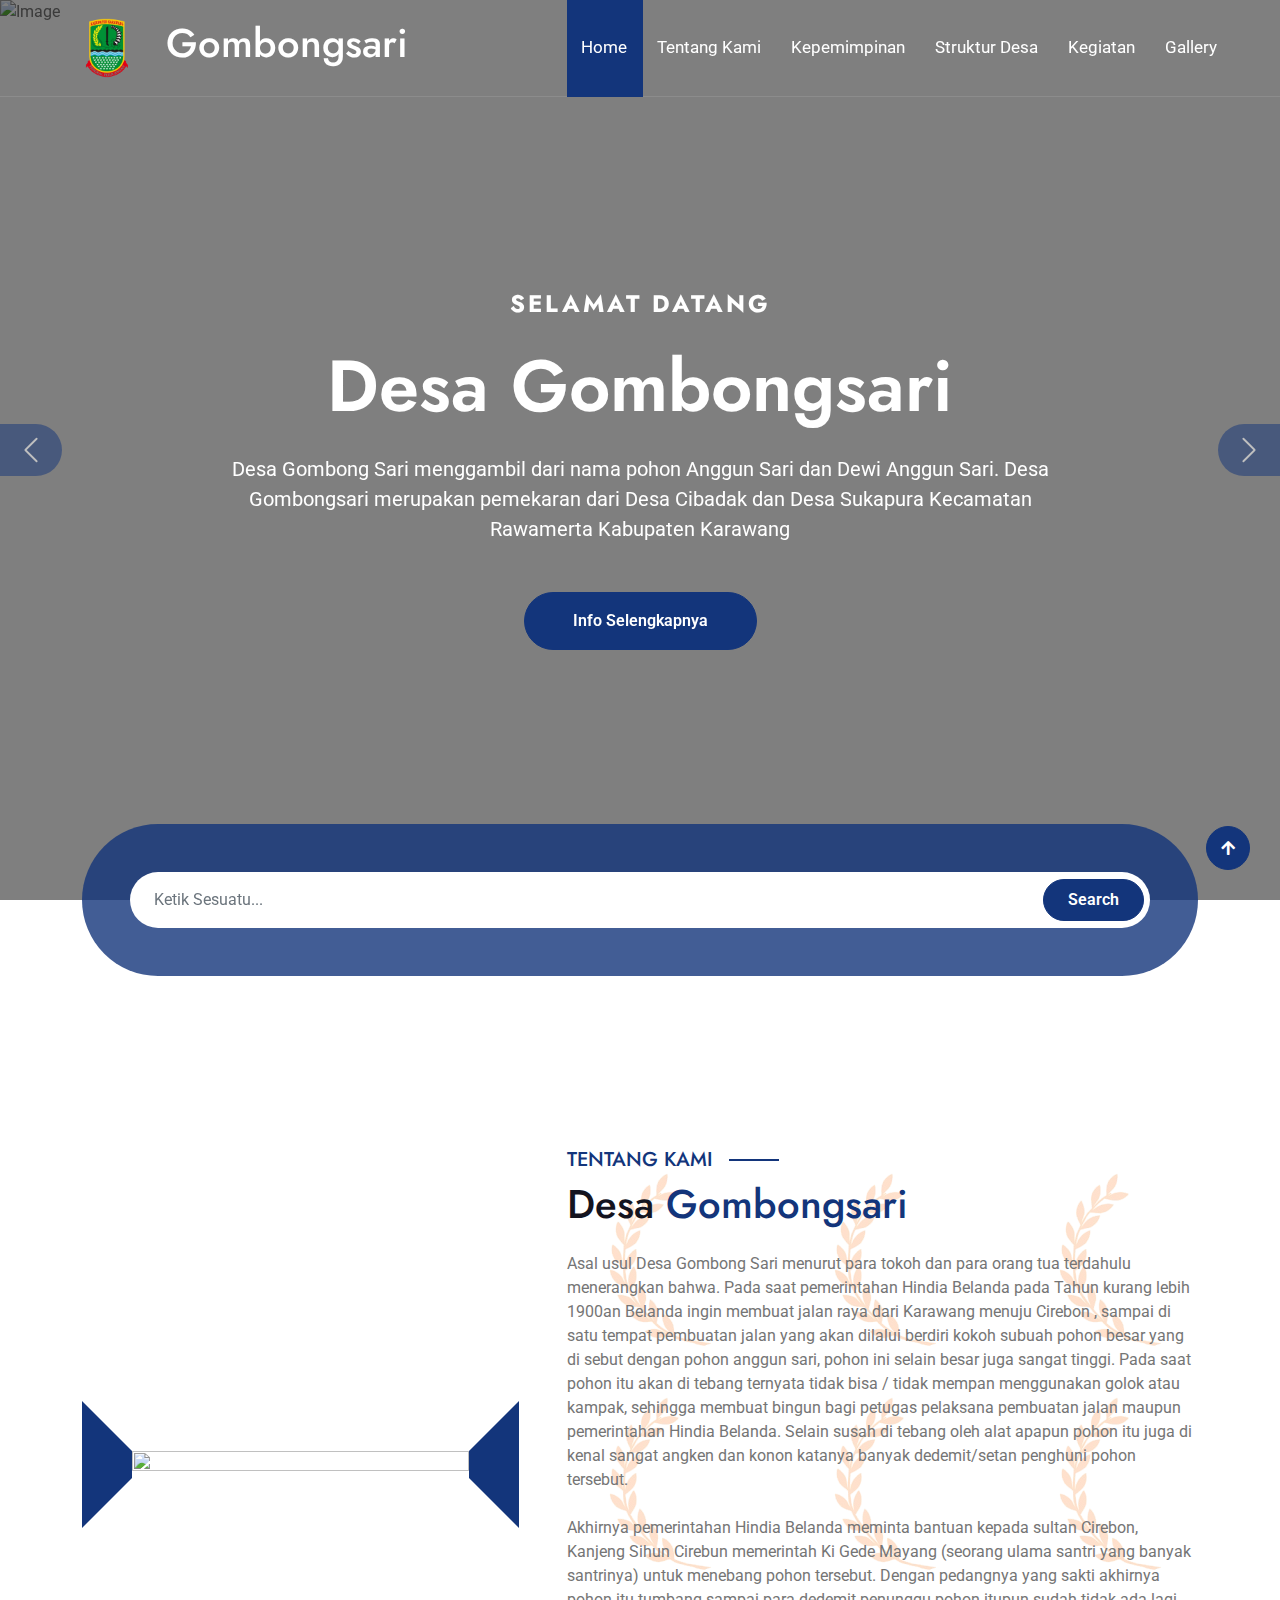
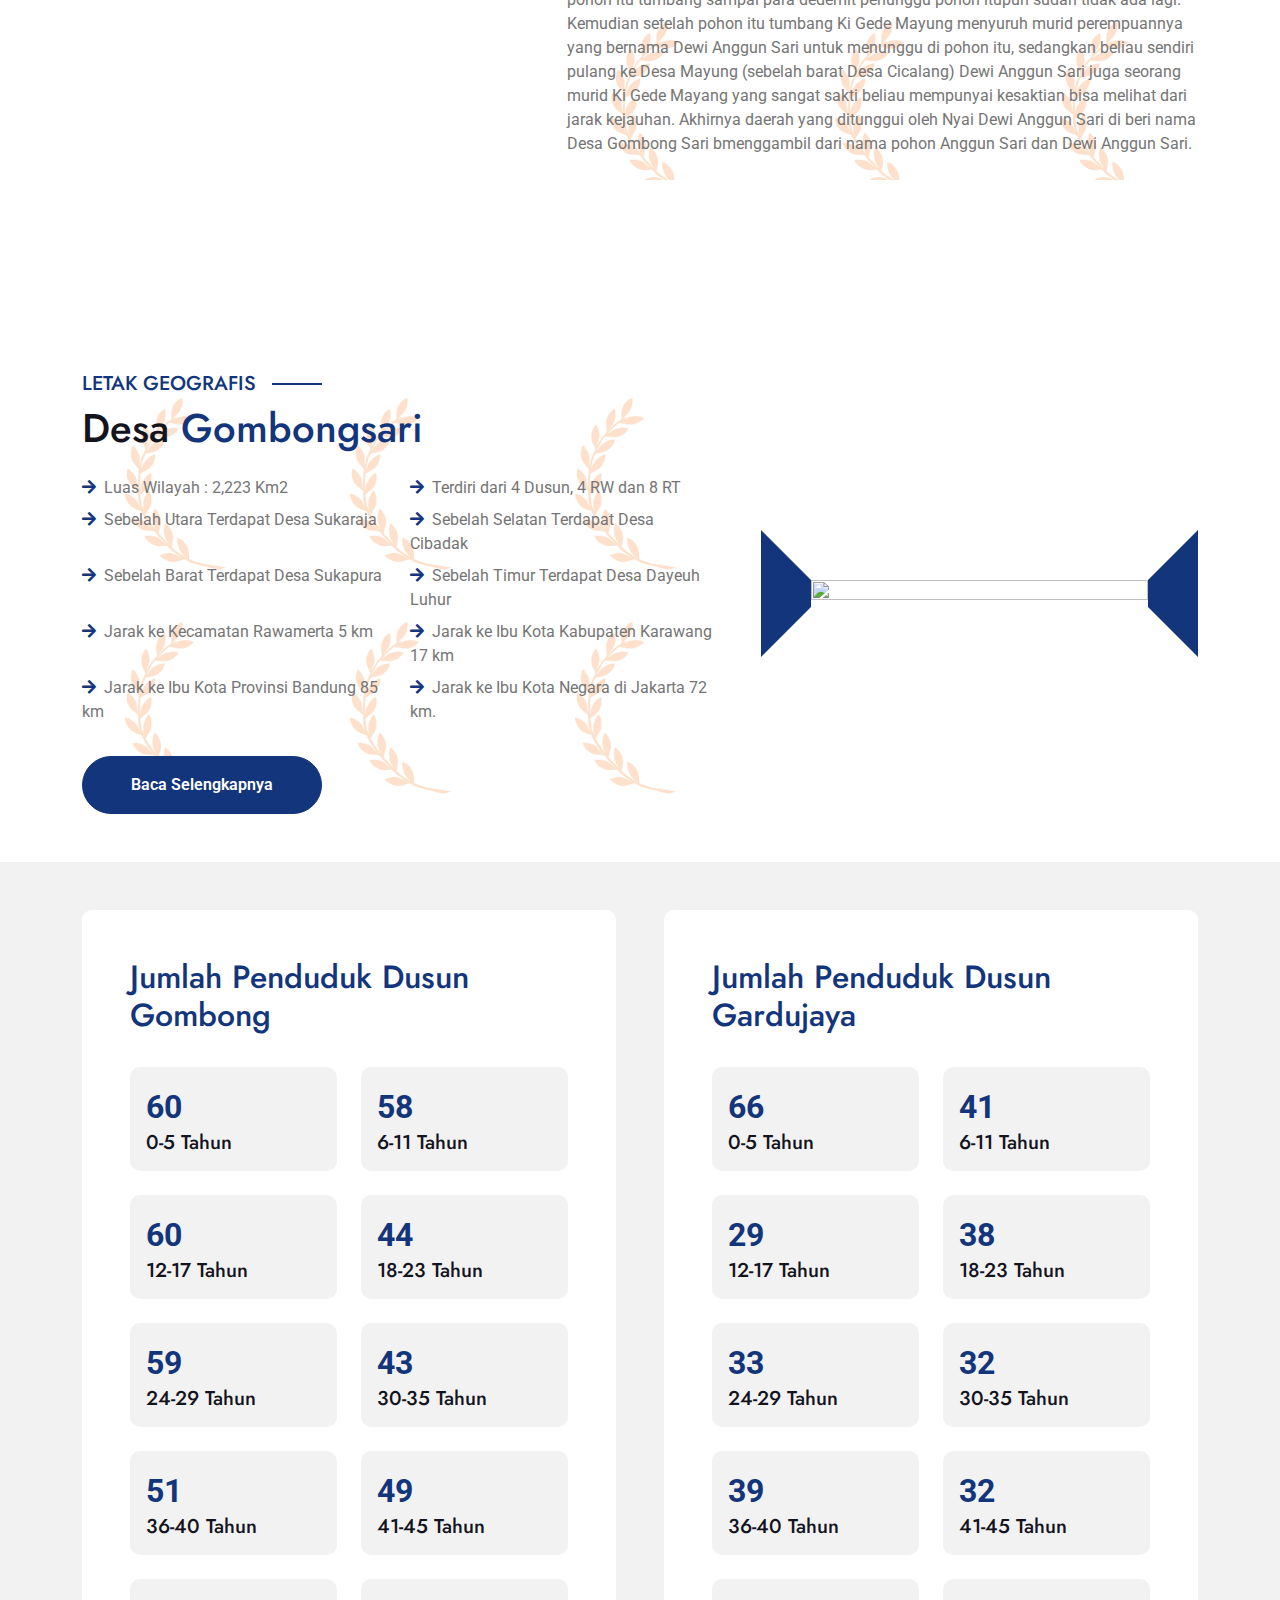
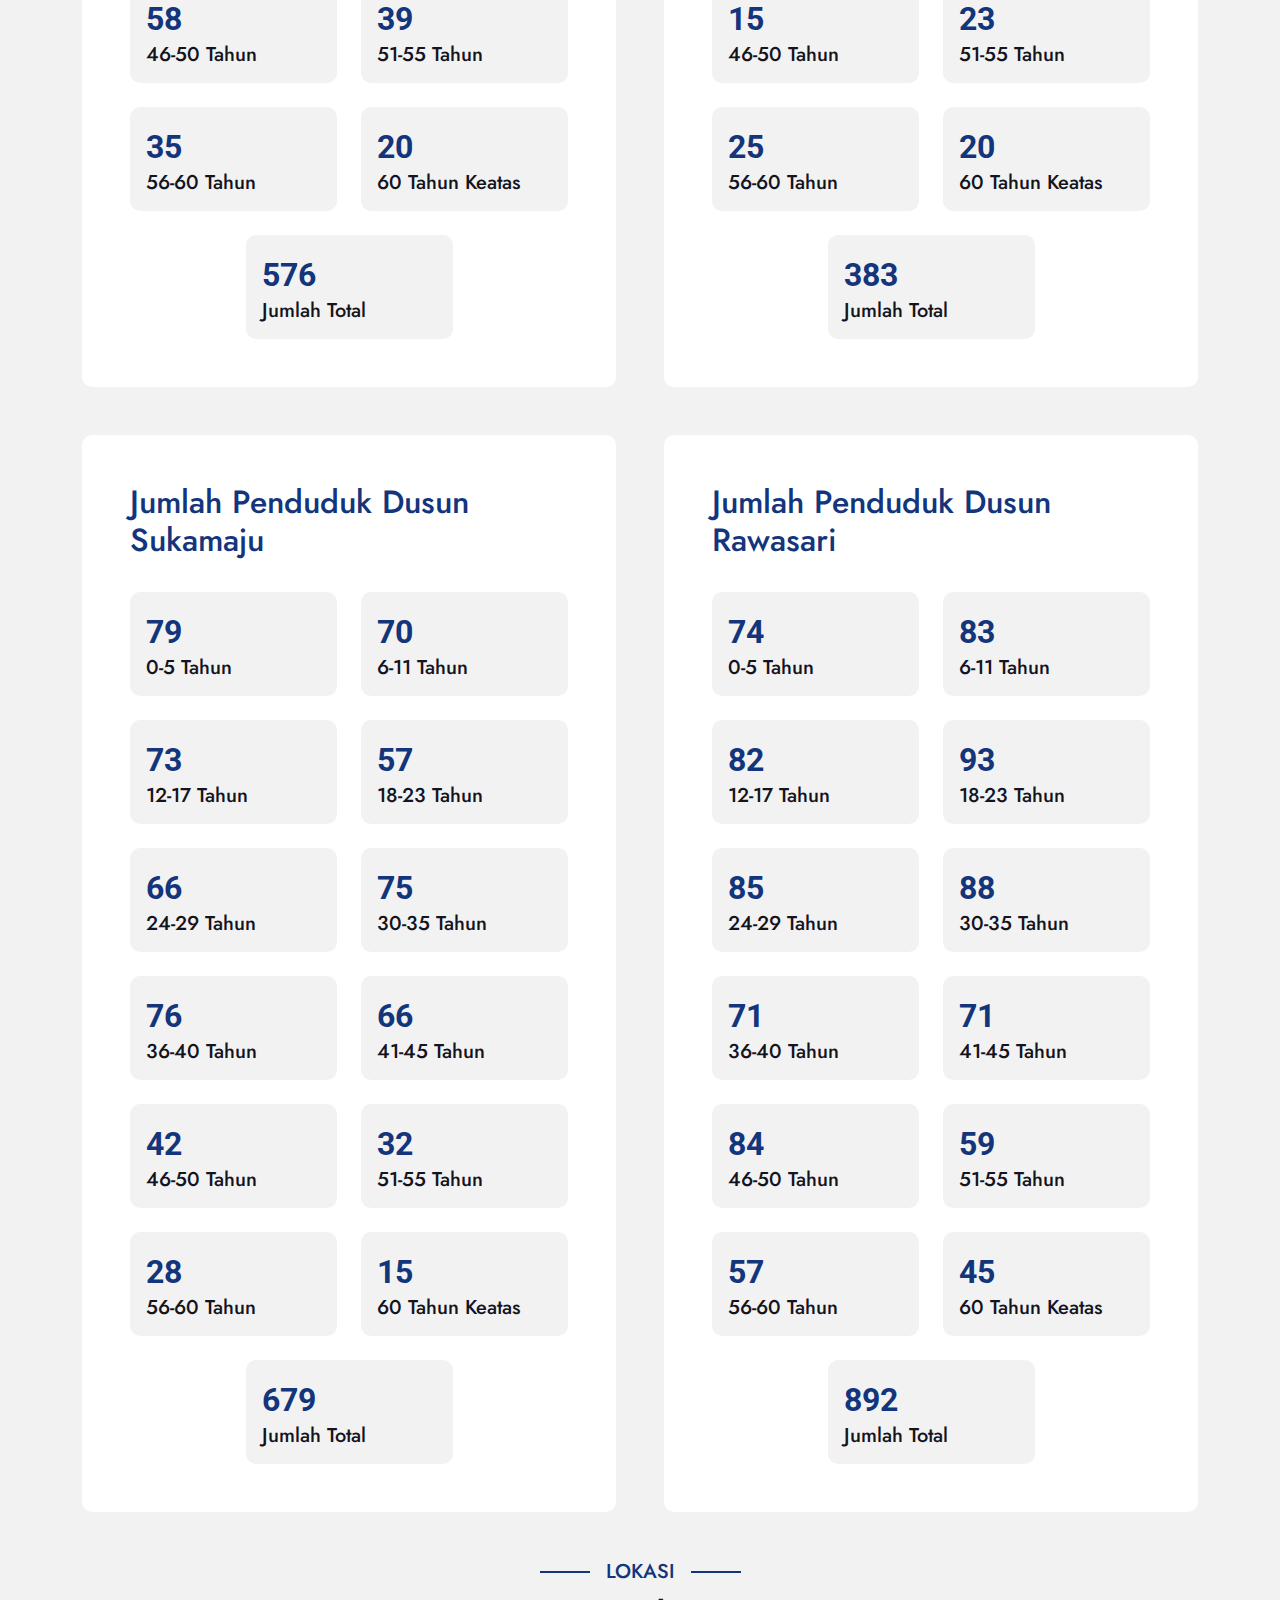
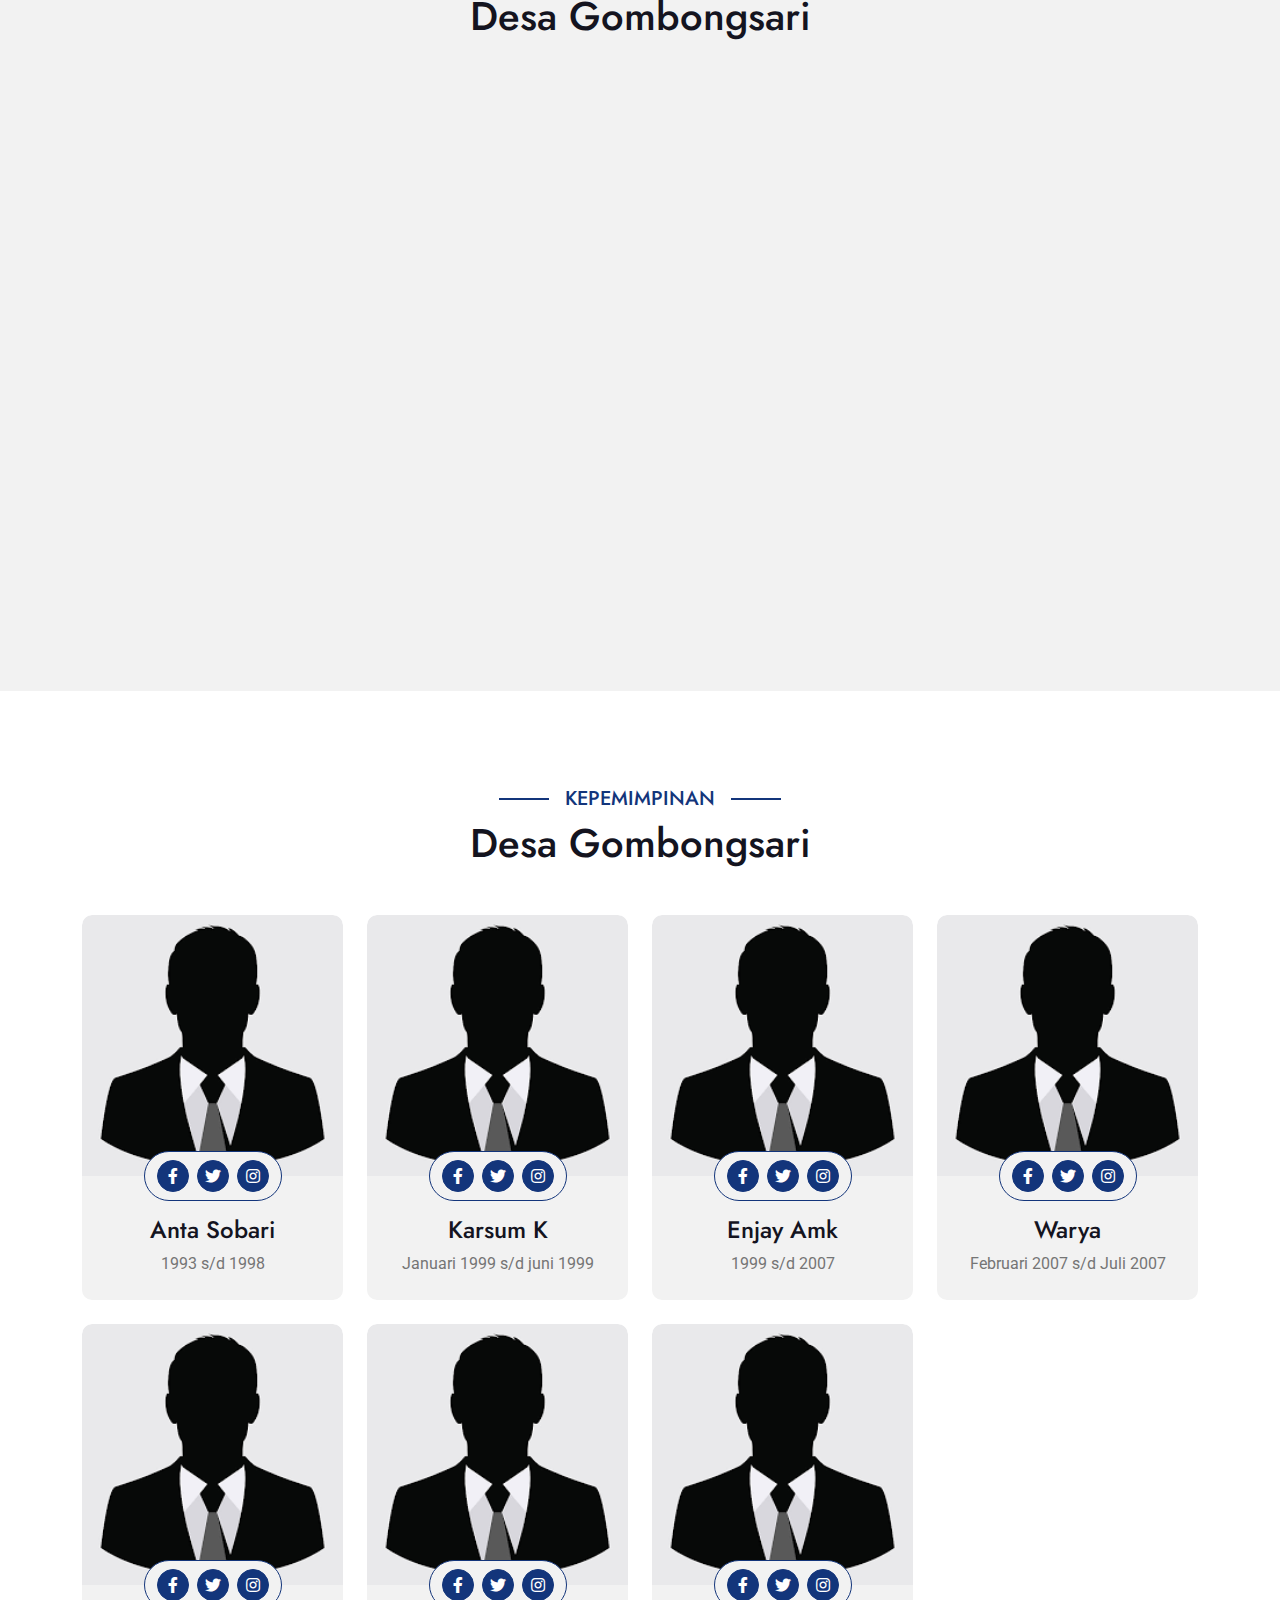
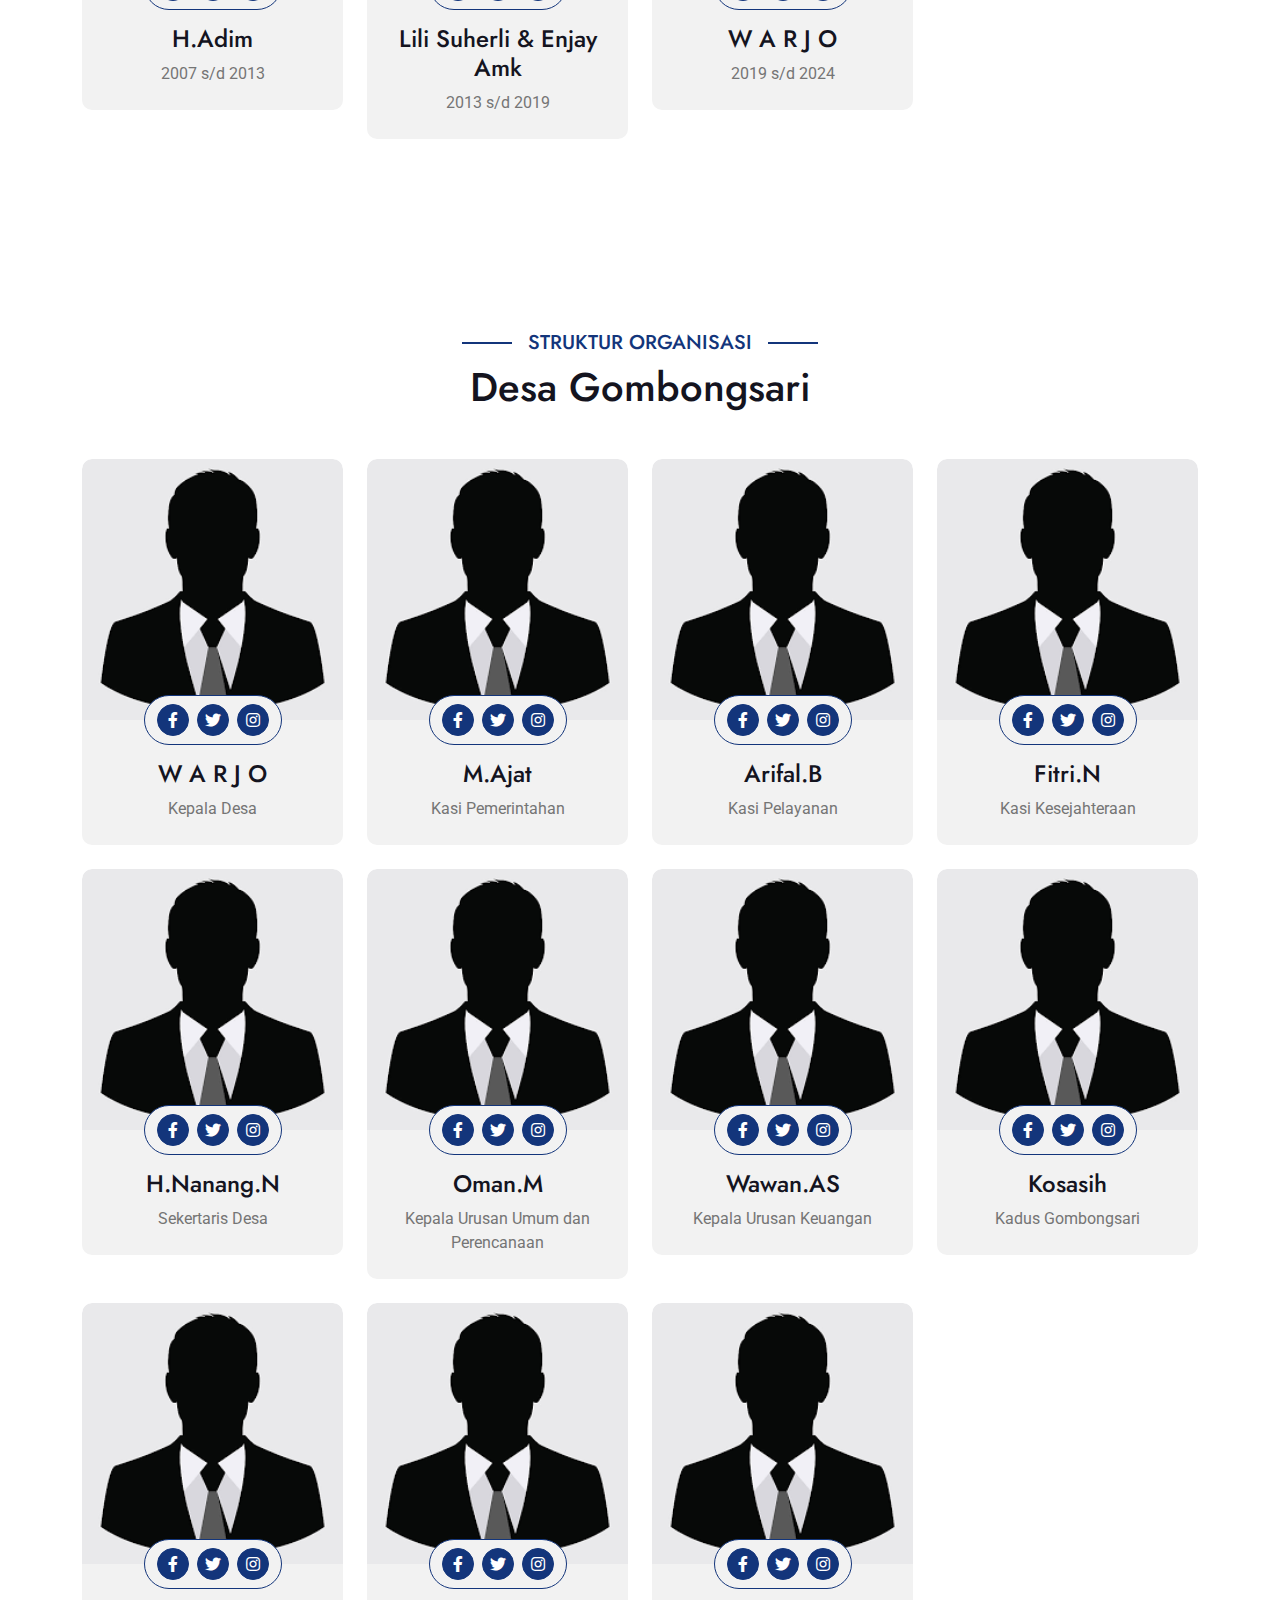
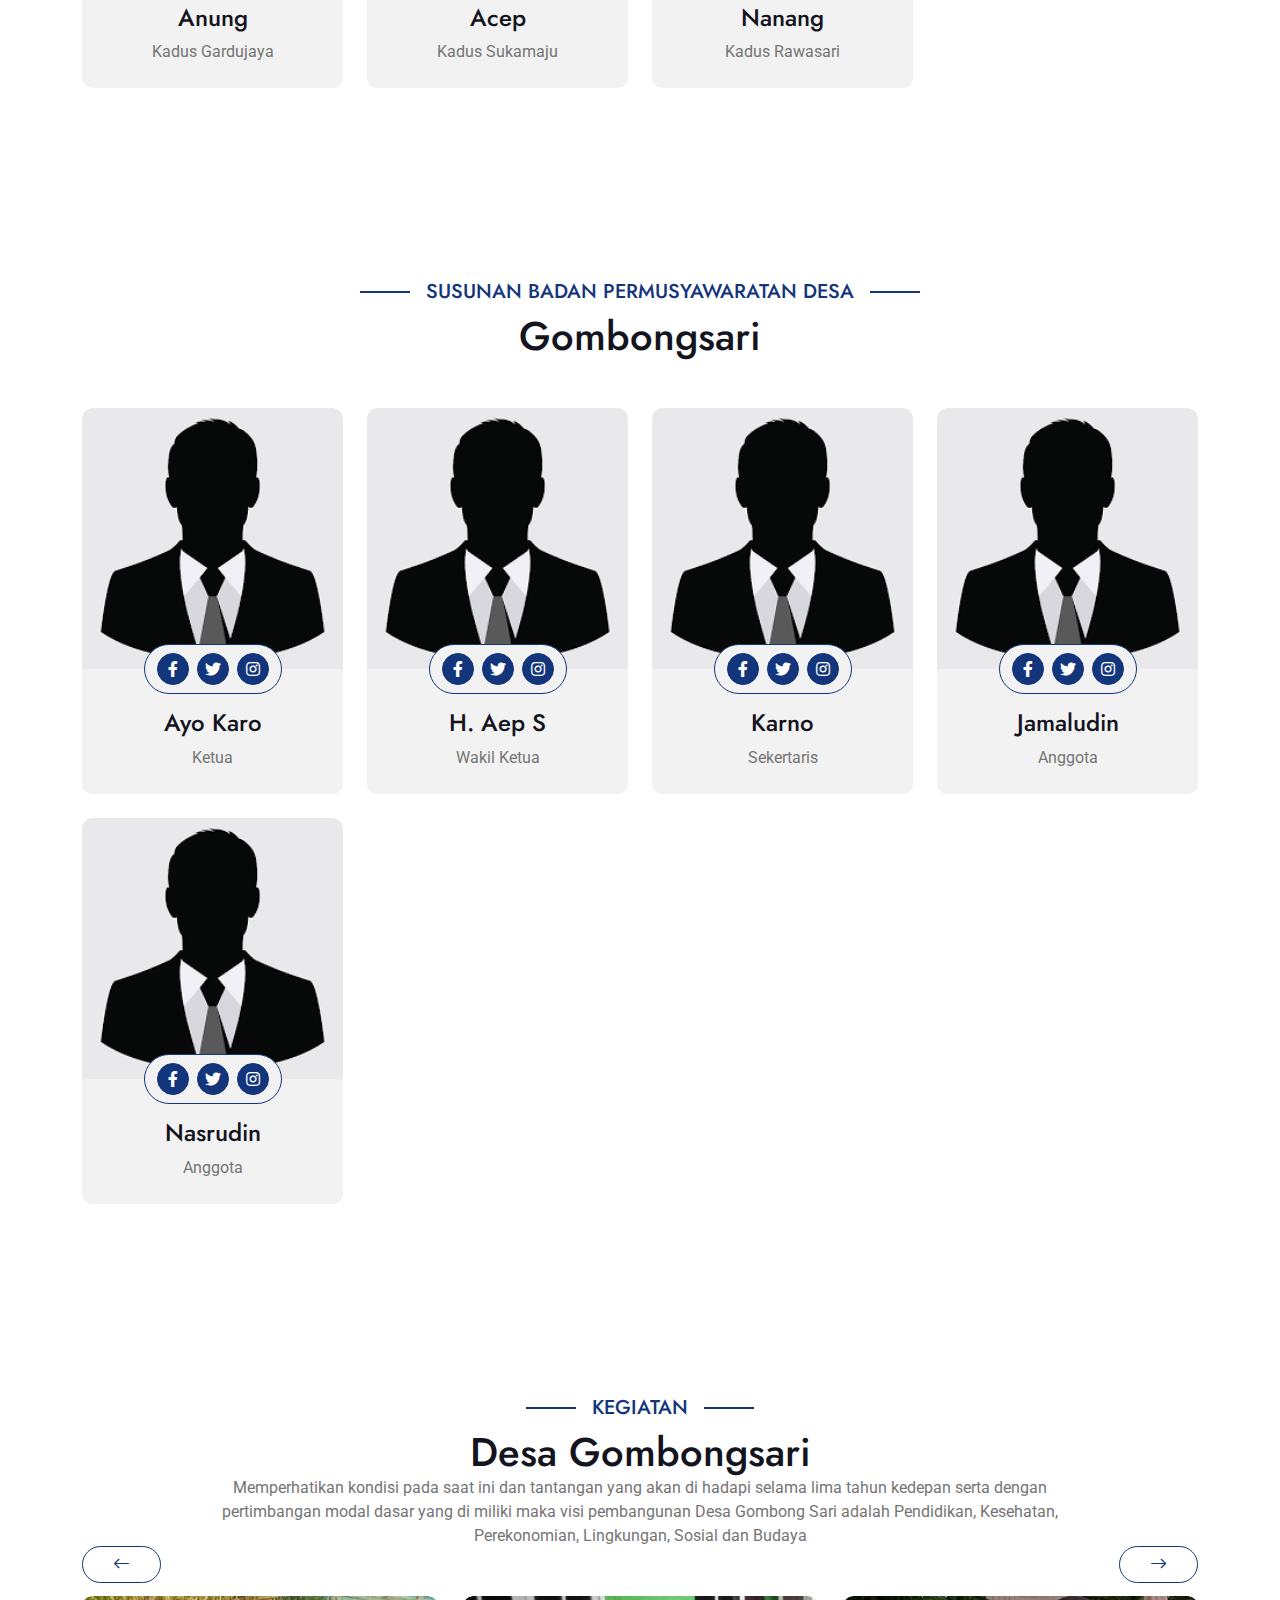
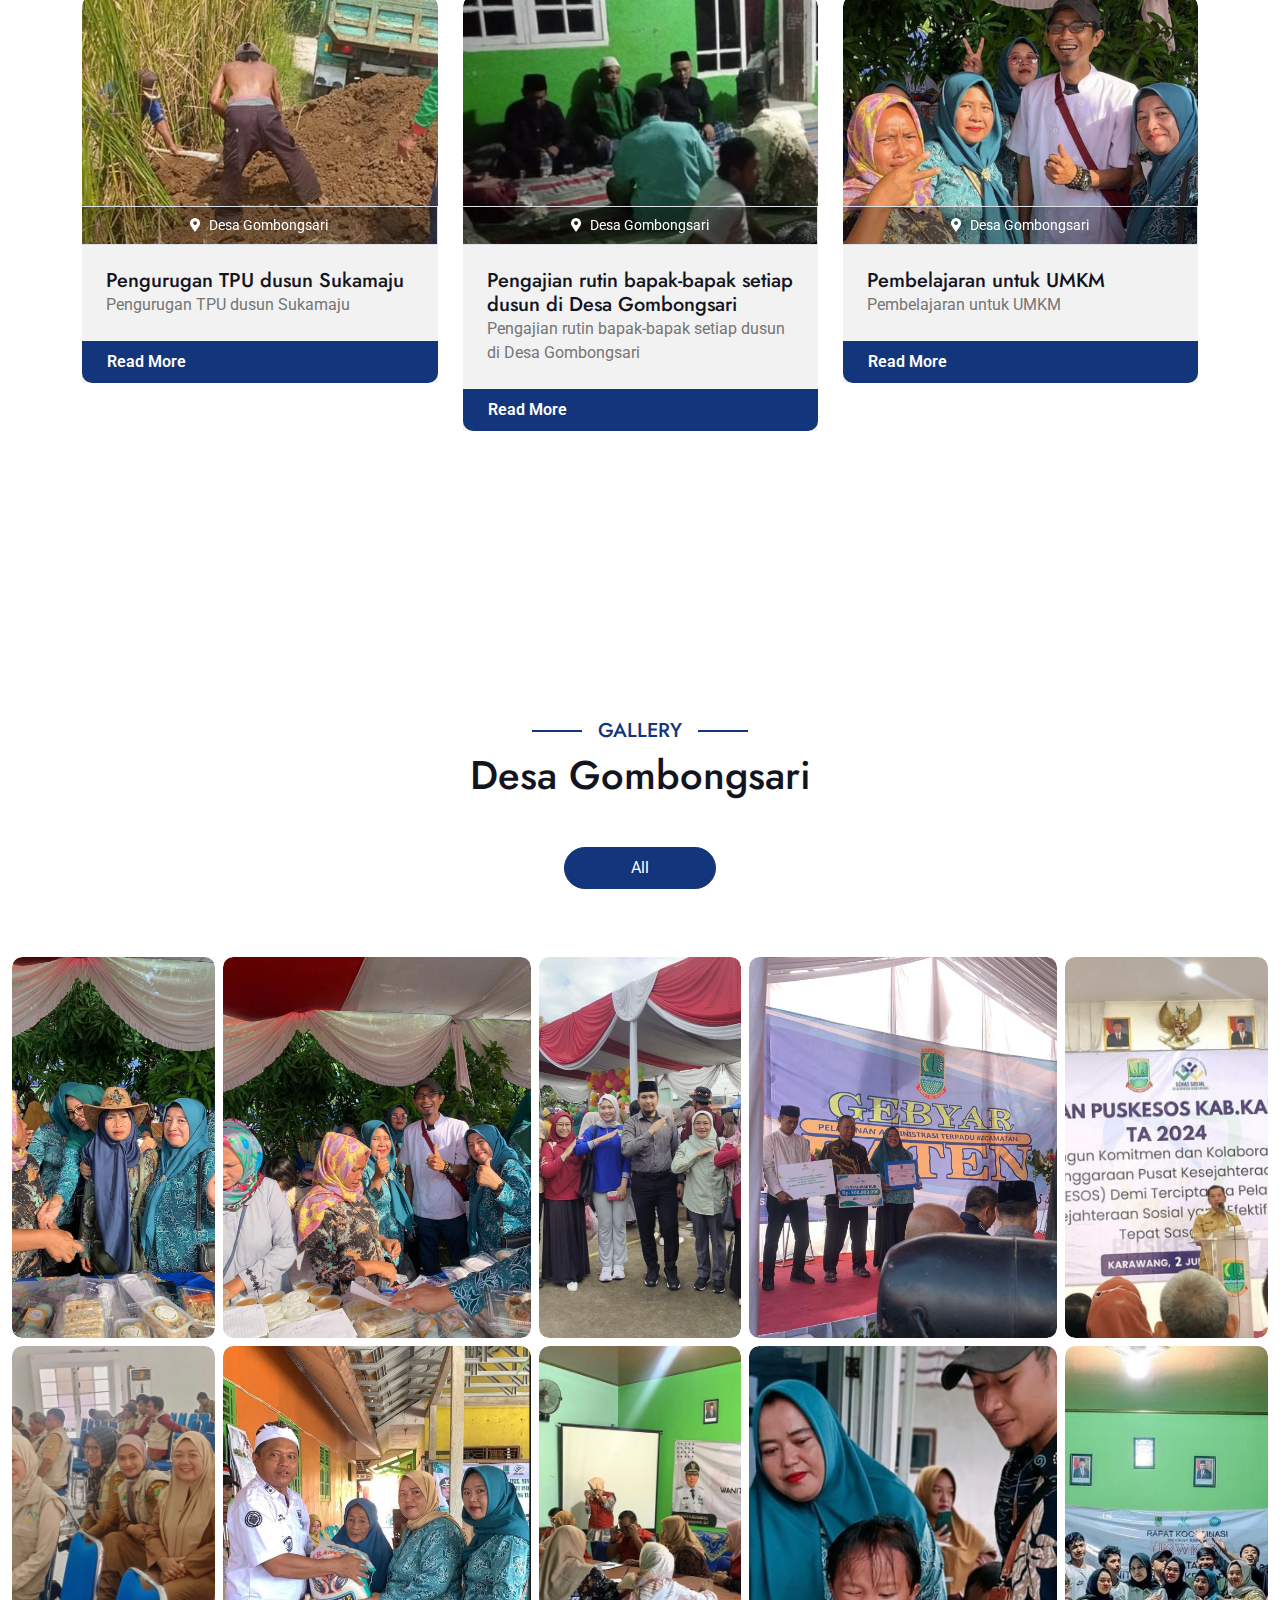
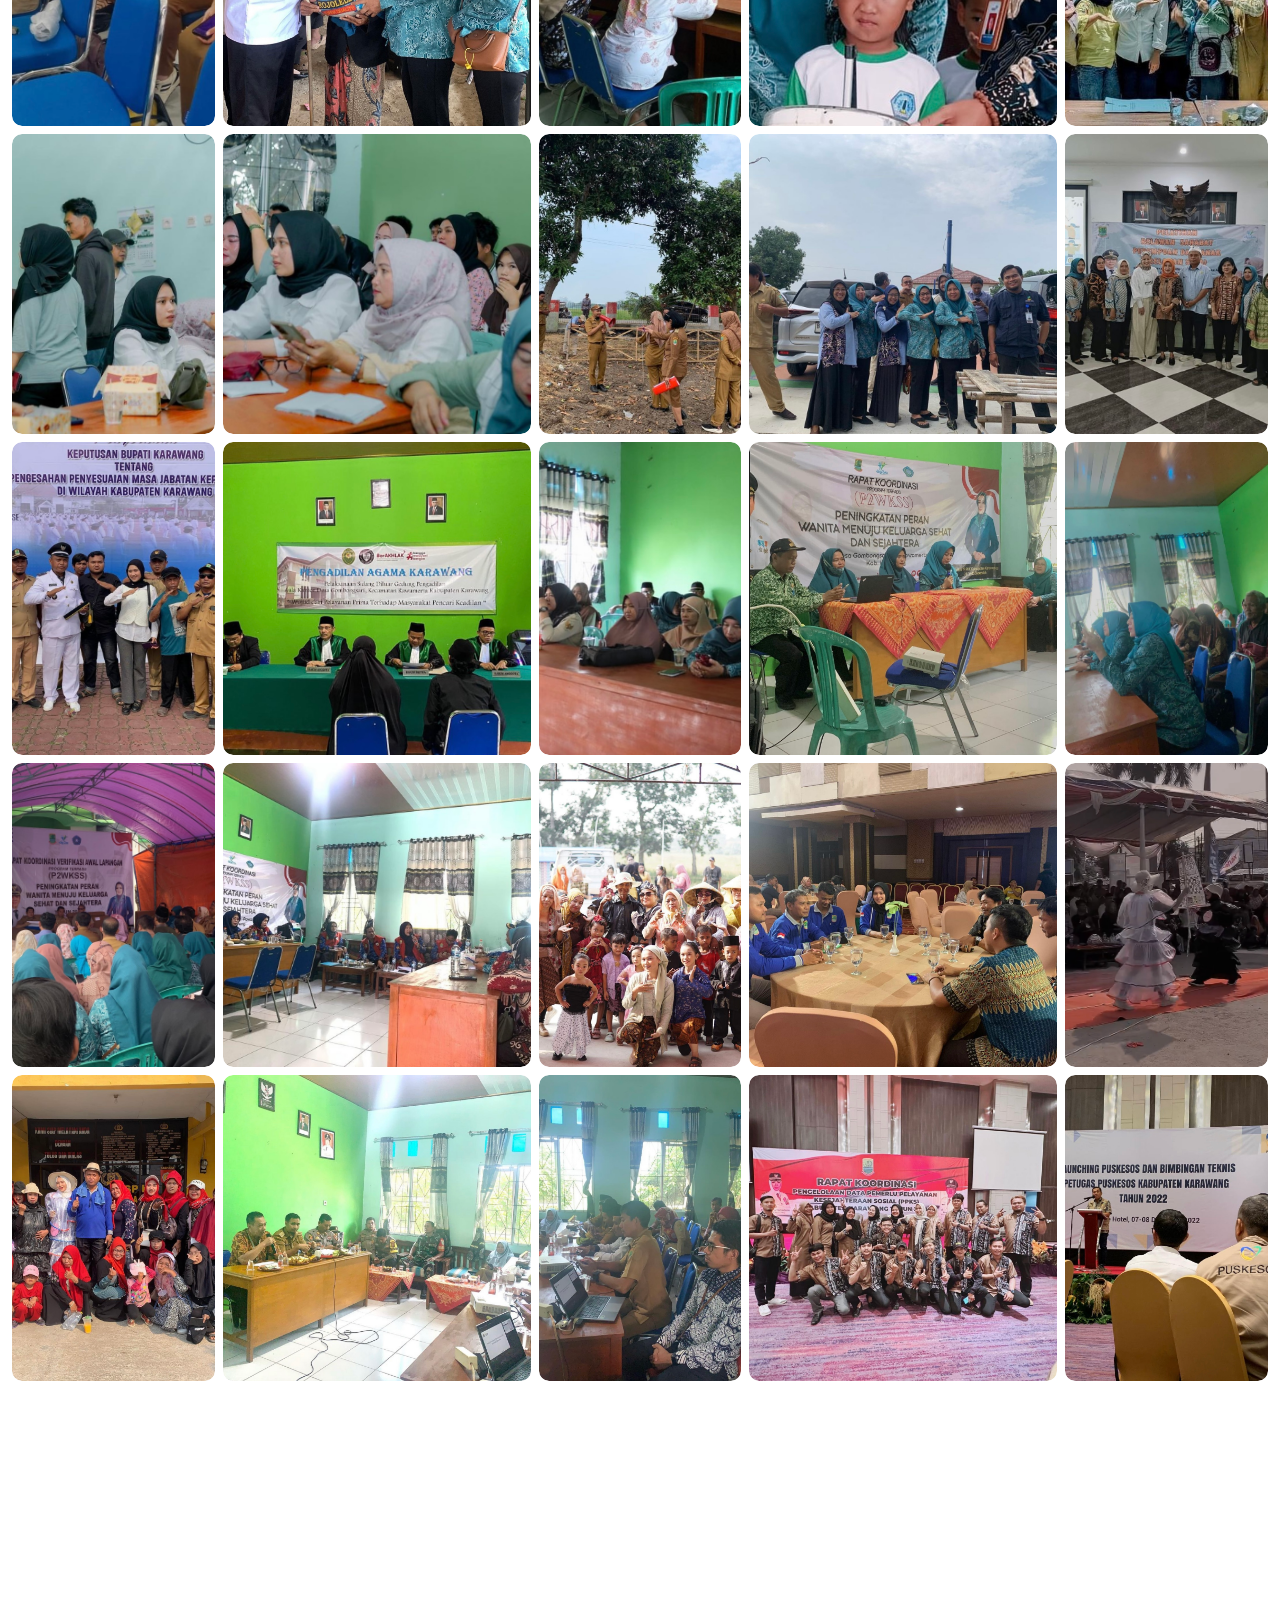
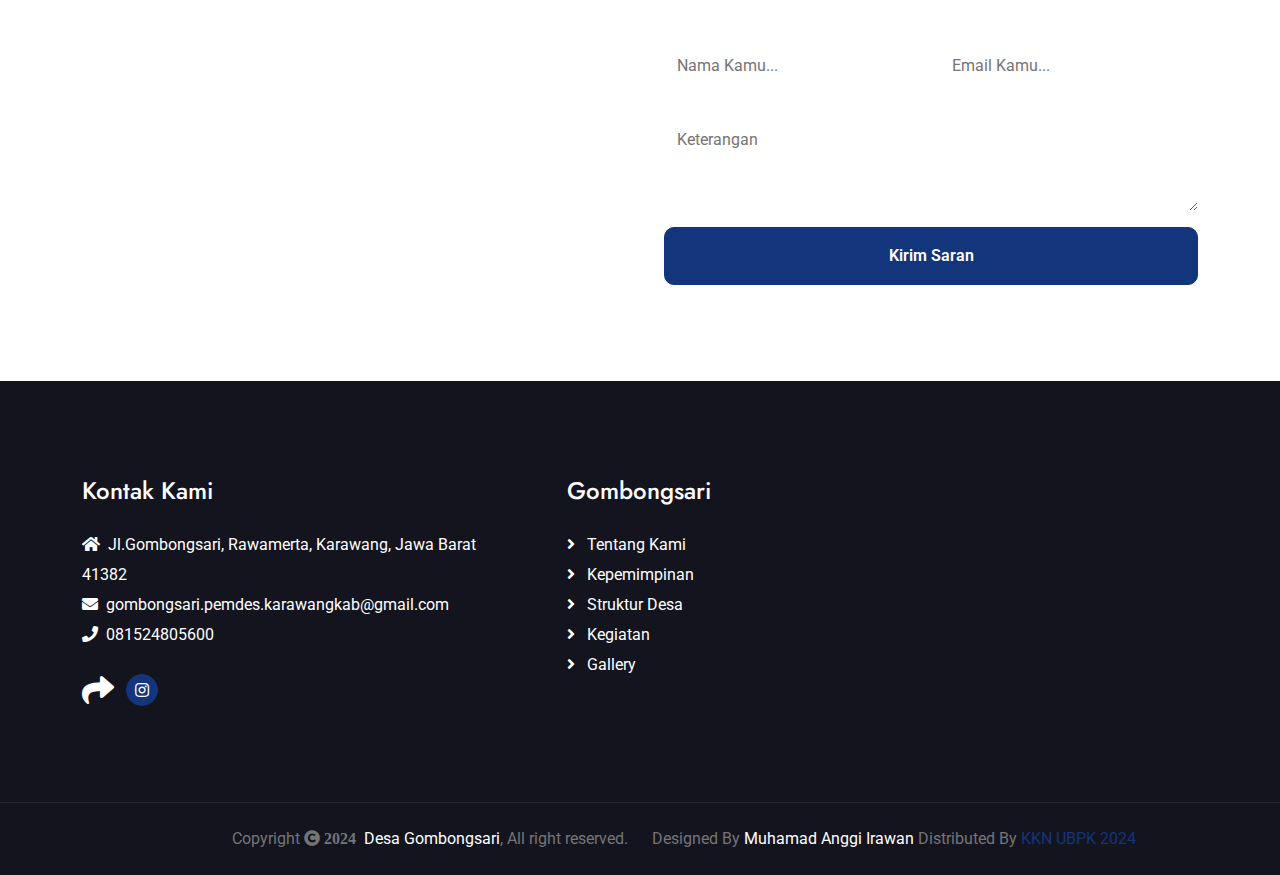
==== commit 5e036ed5: "nav update.html" ====
--- a/index.html
+++ b/index.html
@@ -44,7 +44,7 @@
         <div class="container-fluid position-relative p-0">
             <nav class="navbar navbar-expand-lg navbar-light px-4 px-lg-5 py-3 py-lg-0">
                 <a href="" class="navbar-brand p-0">
-                    <h1 class="m-0"> <img src="img/logokrw.png" alt="">Desa Gombongsari</h1>
+                    <h1 class="m-0"> <img src="img/logokrw.png" alt="">Gombongsari</h1>
                     <!-- <img src="img/logo.png" alt="Logo"> -->
                 </a>
                 <button class="navbar-toggler" type="button" data-bs-toggle="collapse" data-bs-target="#navbarCollapse">
@@ -2208,4 +2208,4 @@
         <script src="js/main.js"></script>
     </body>
 
-</html>+</html>
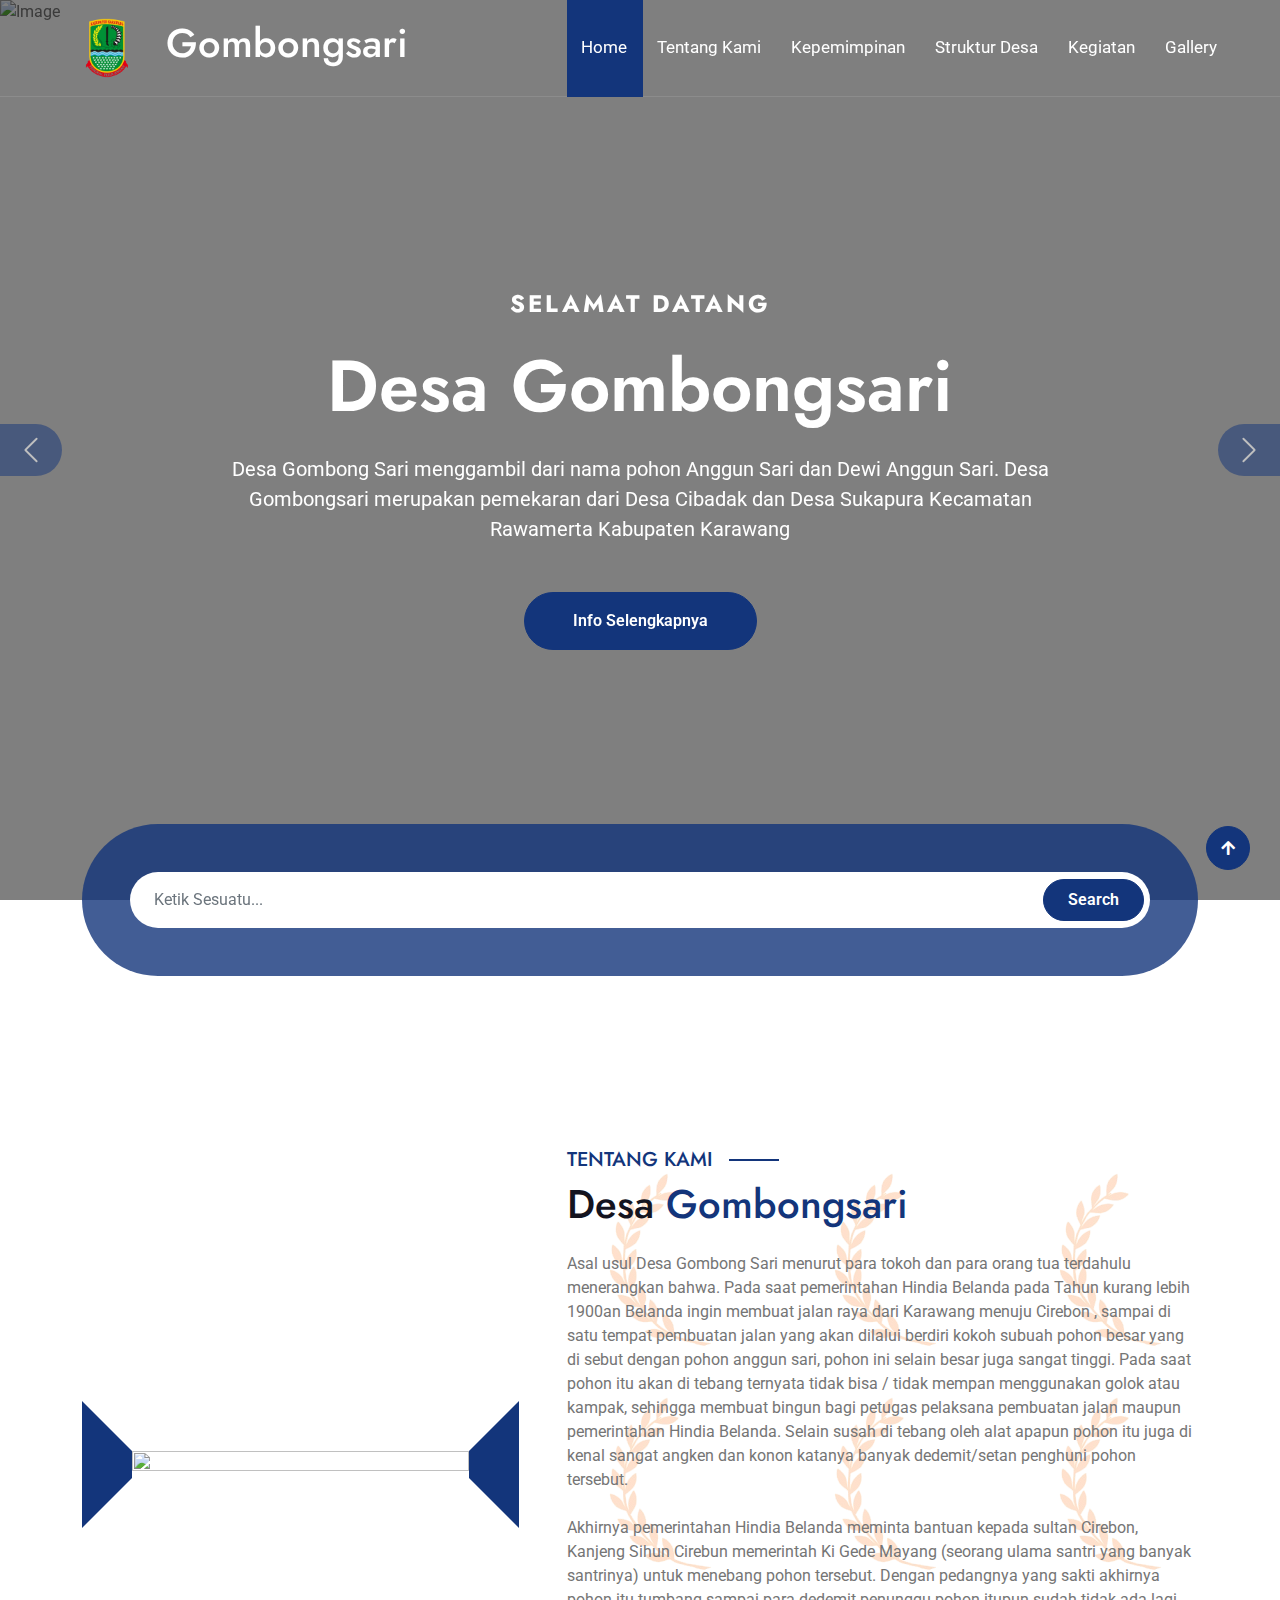
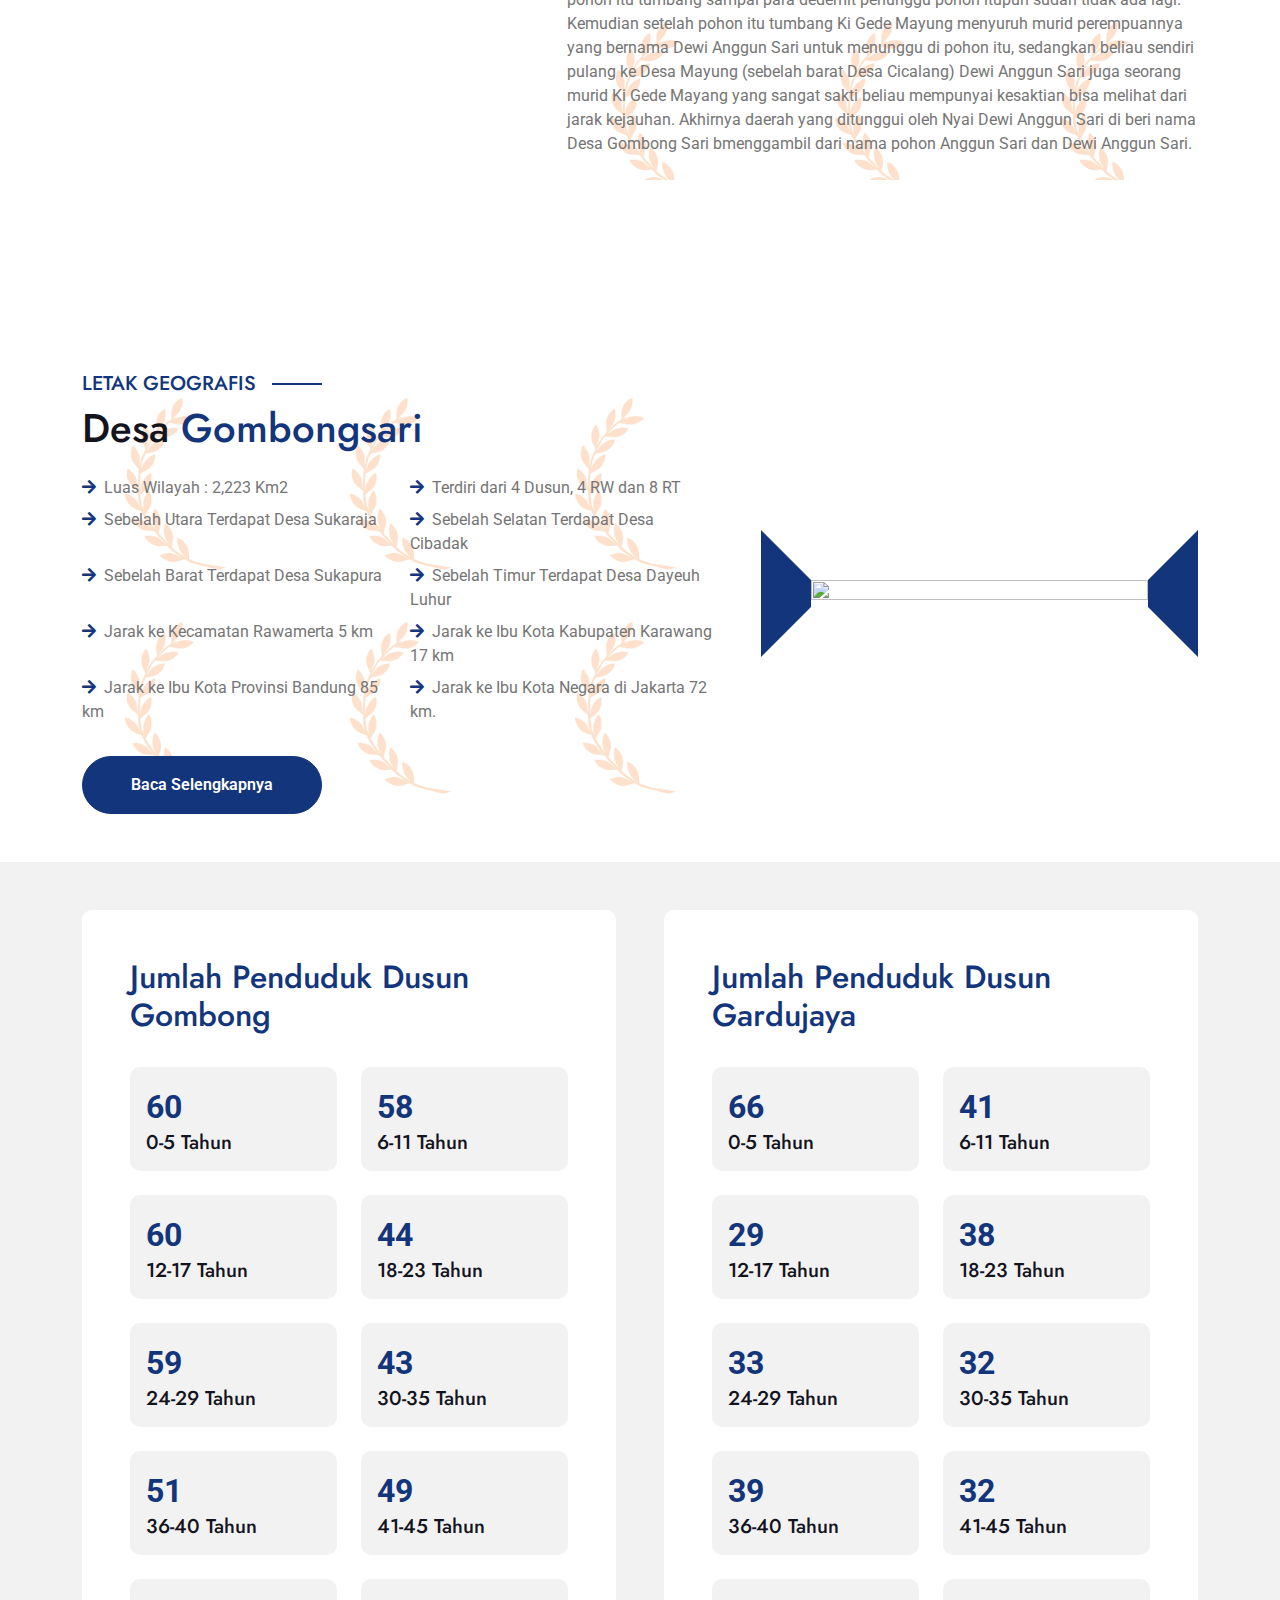
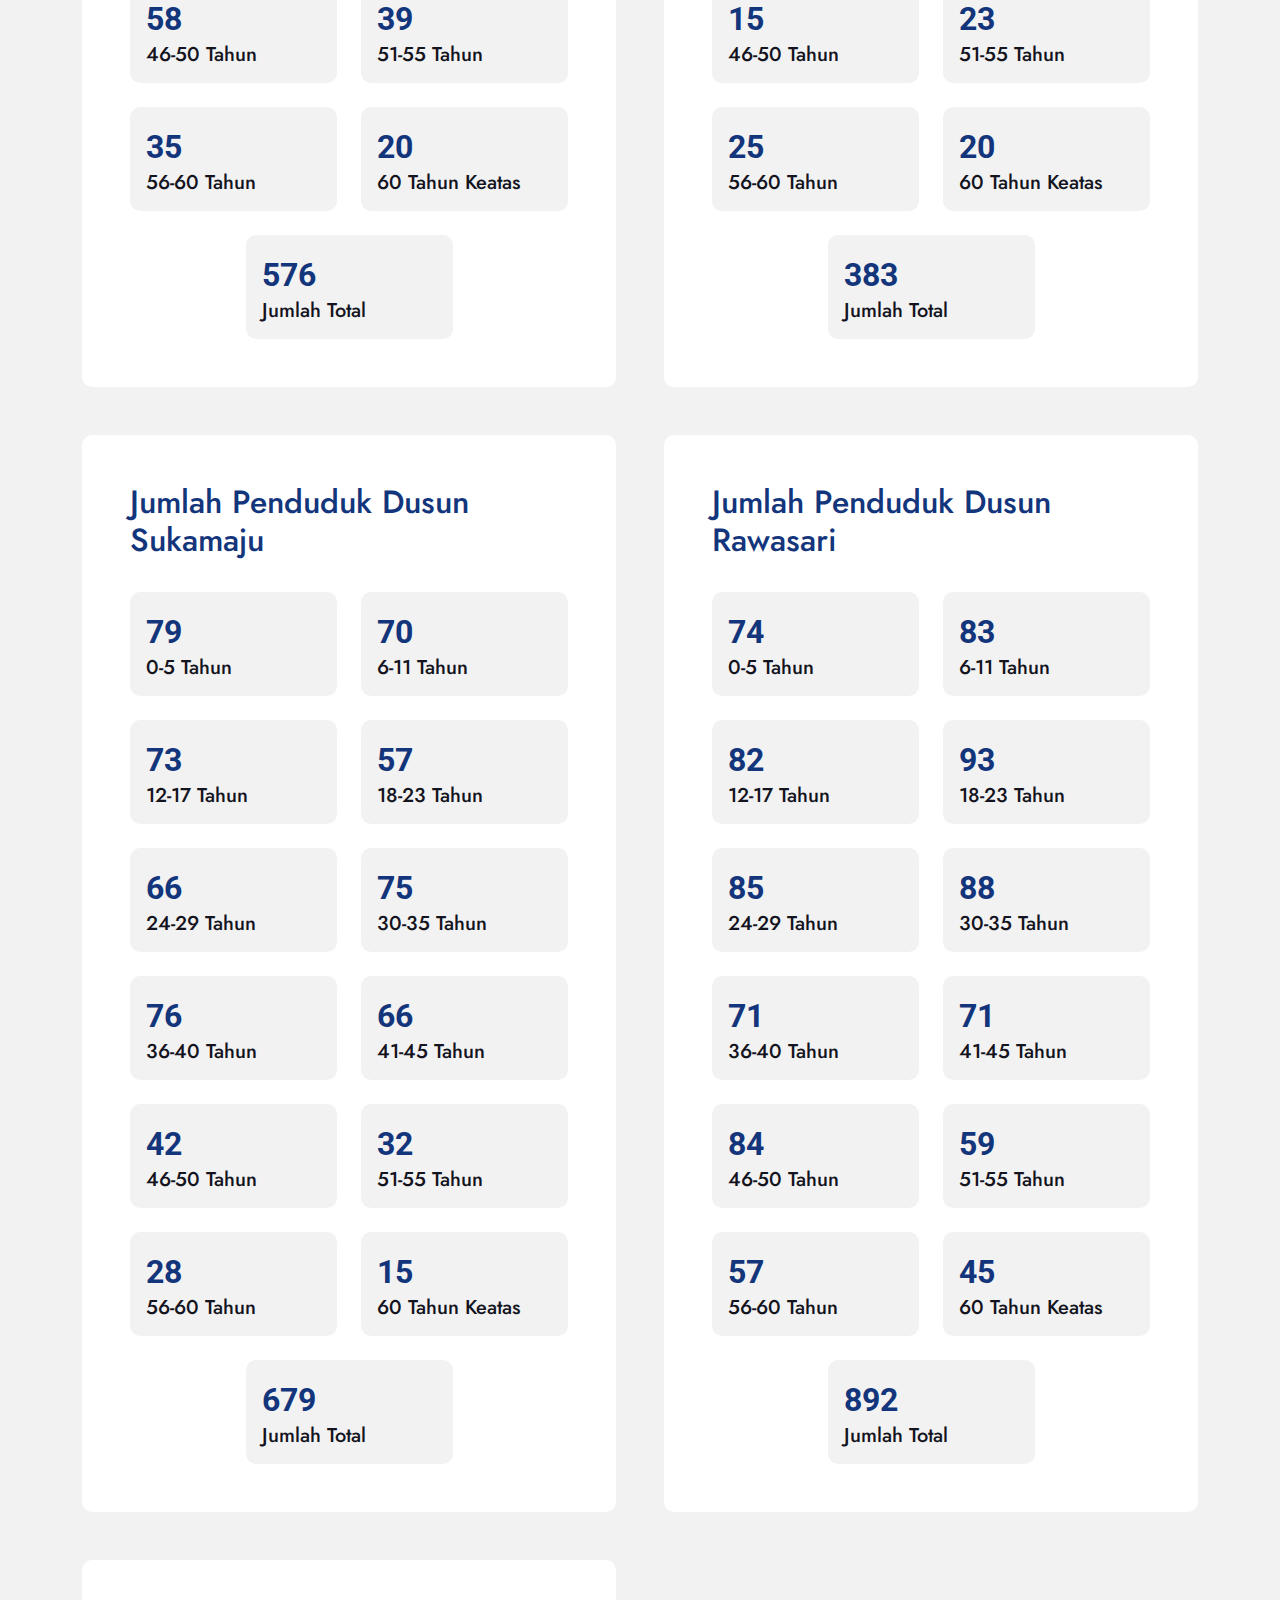
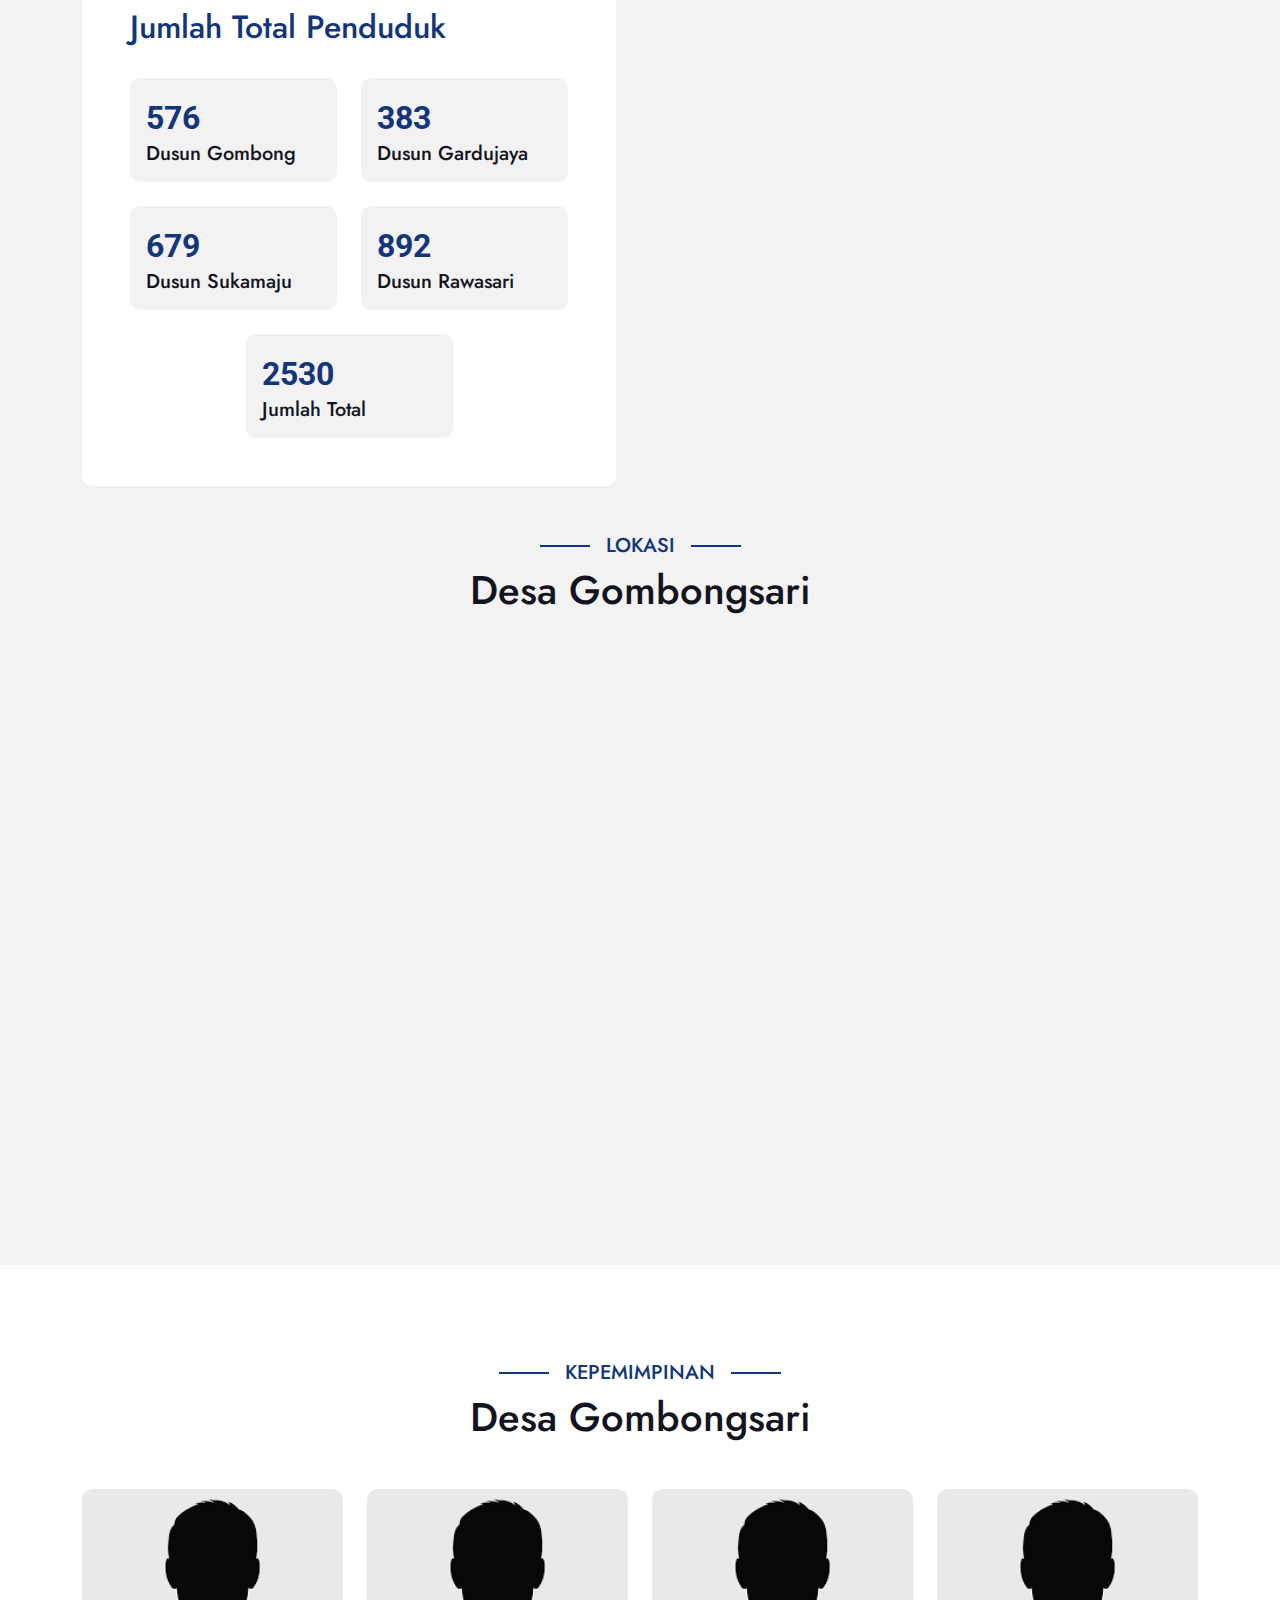
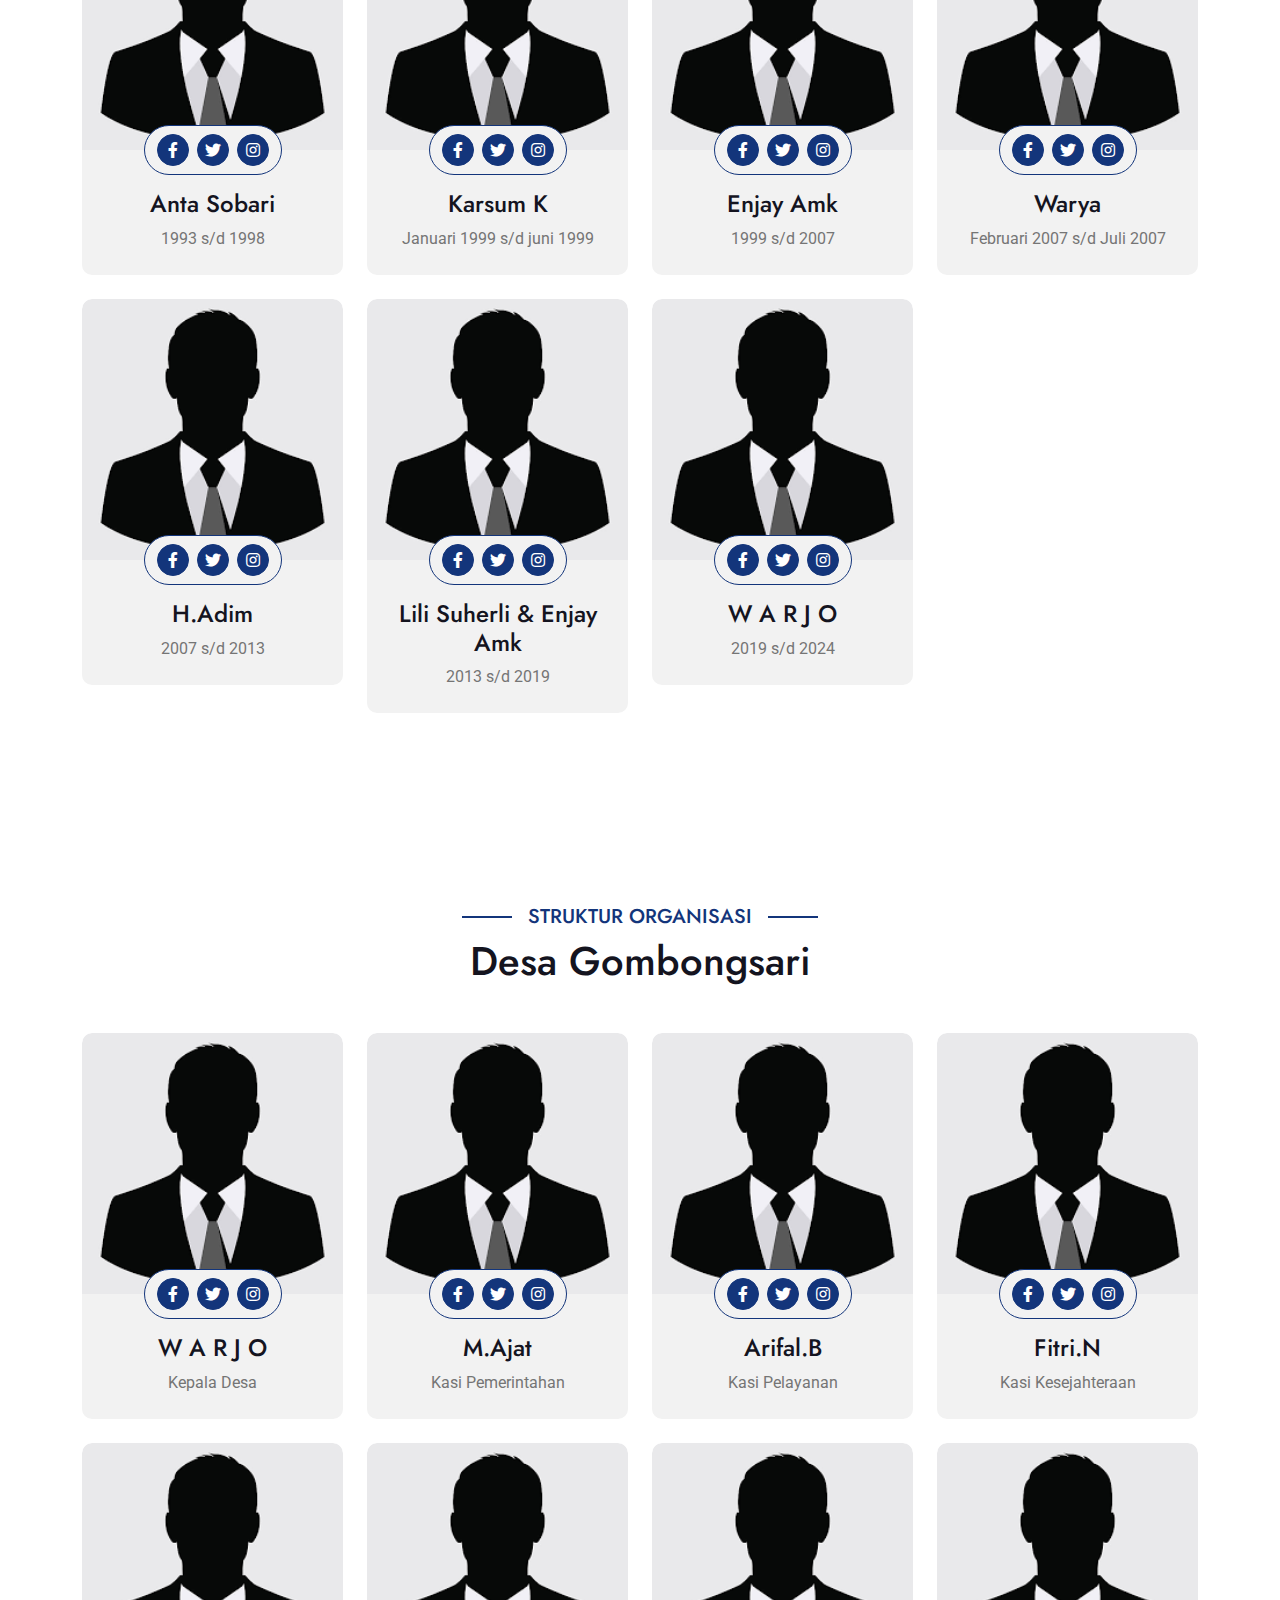
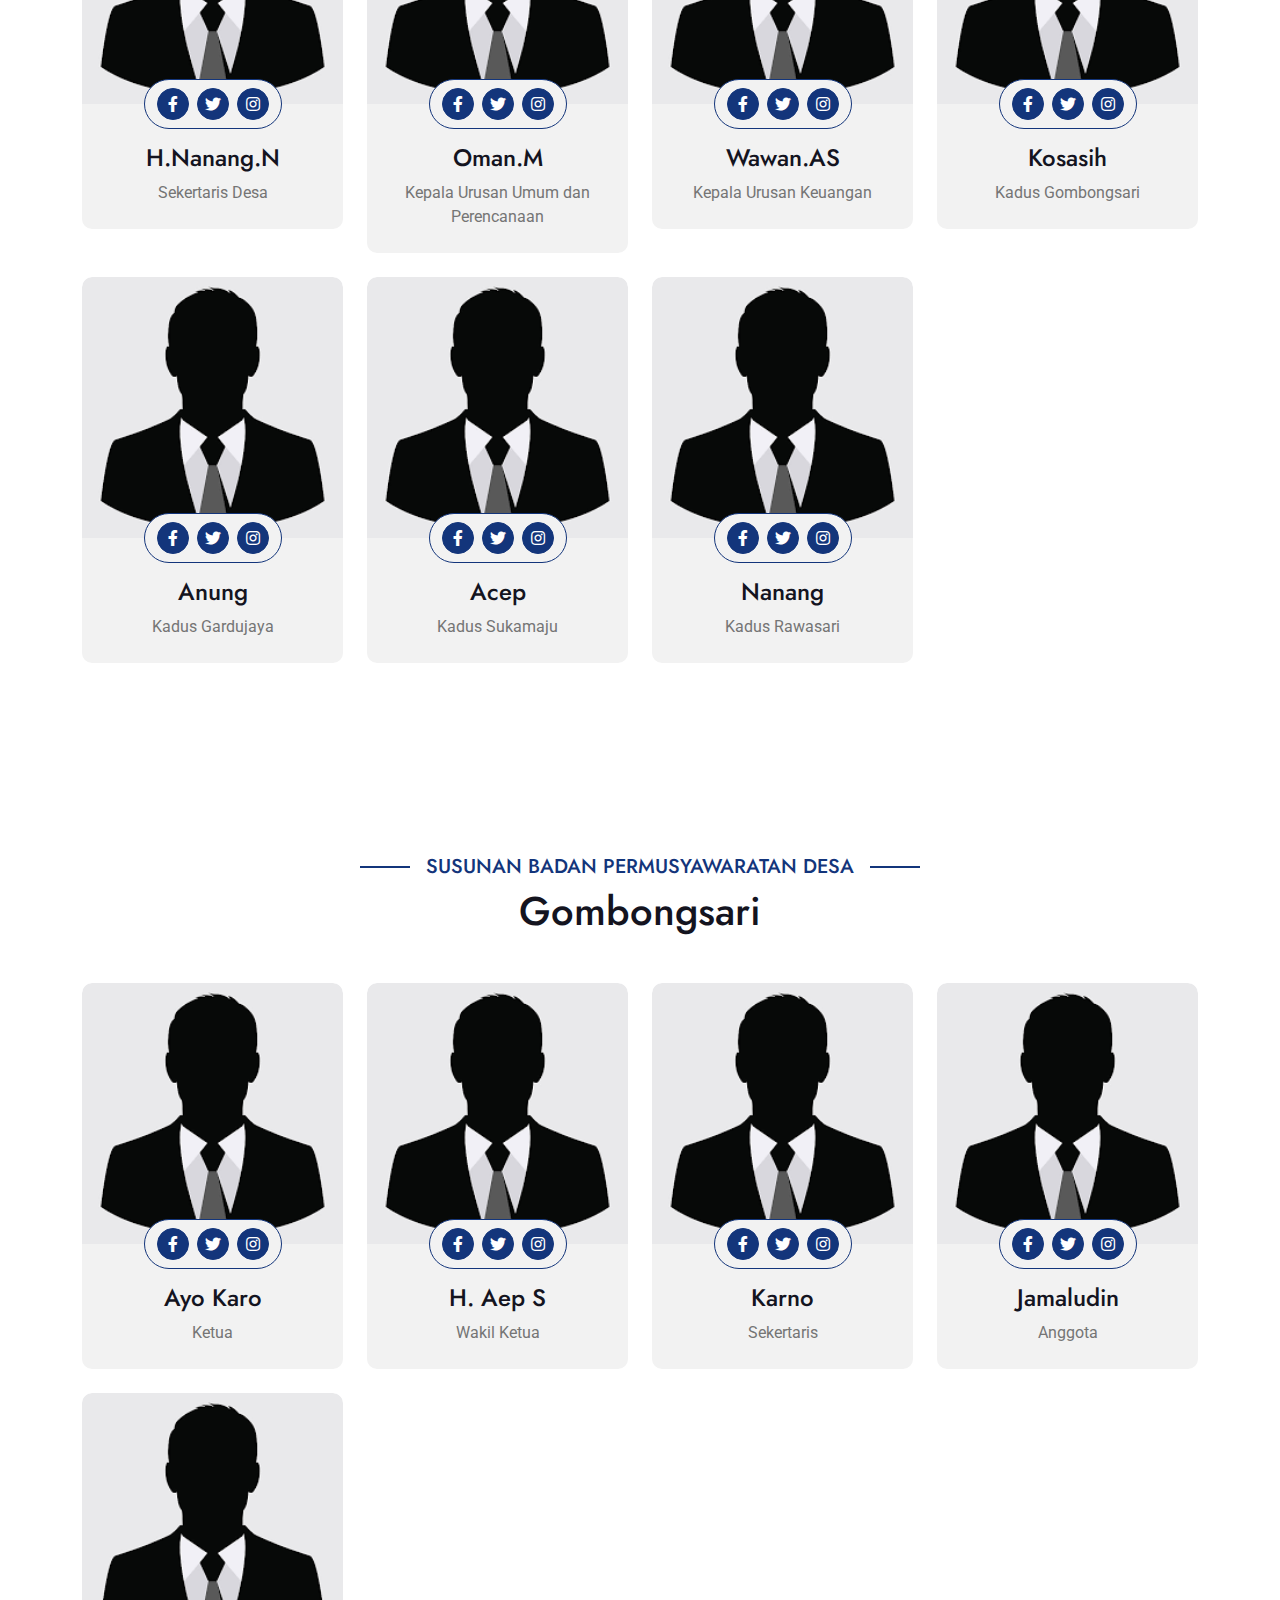
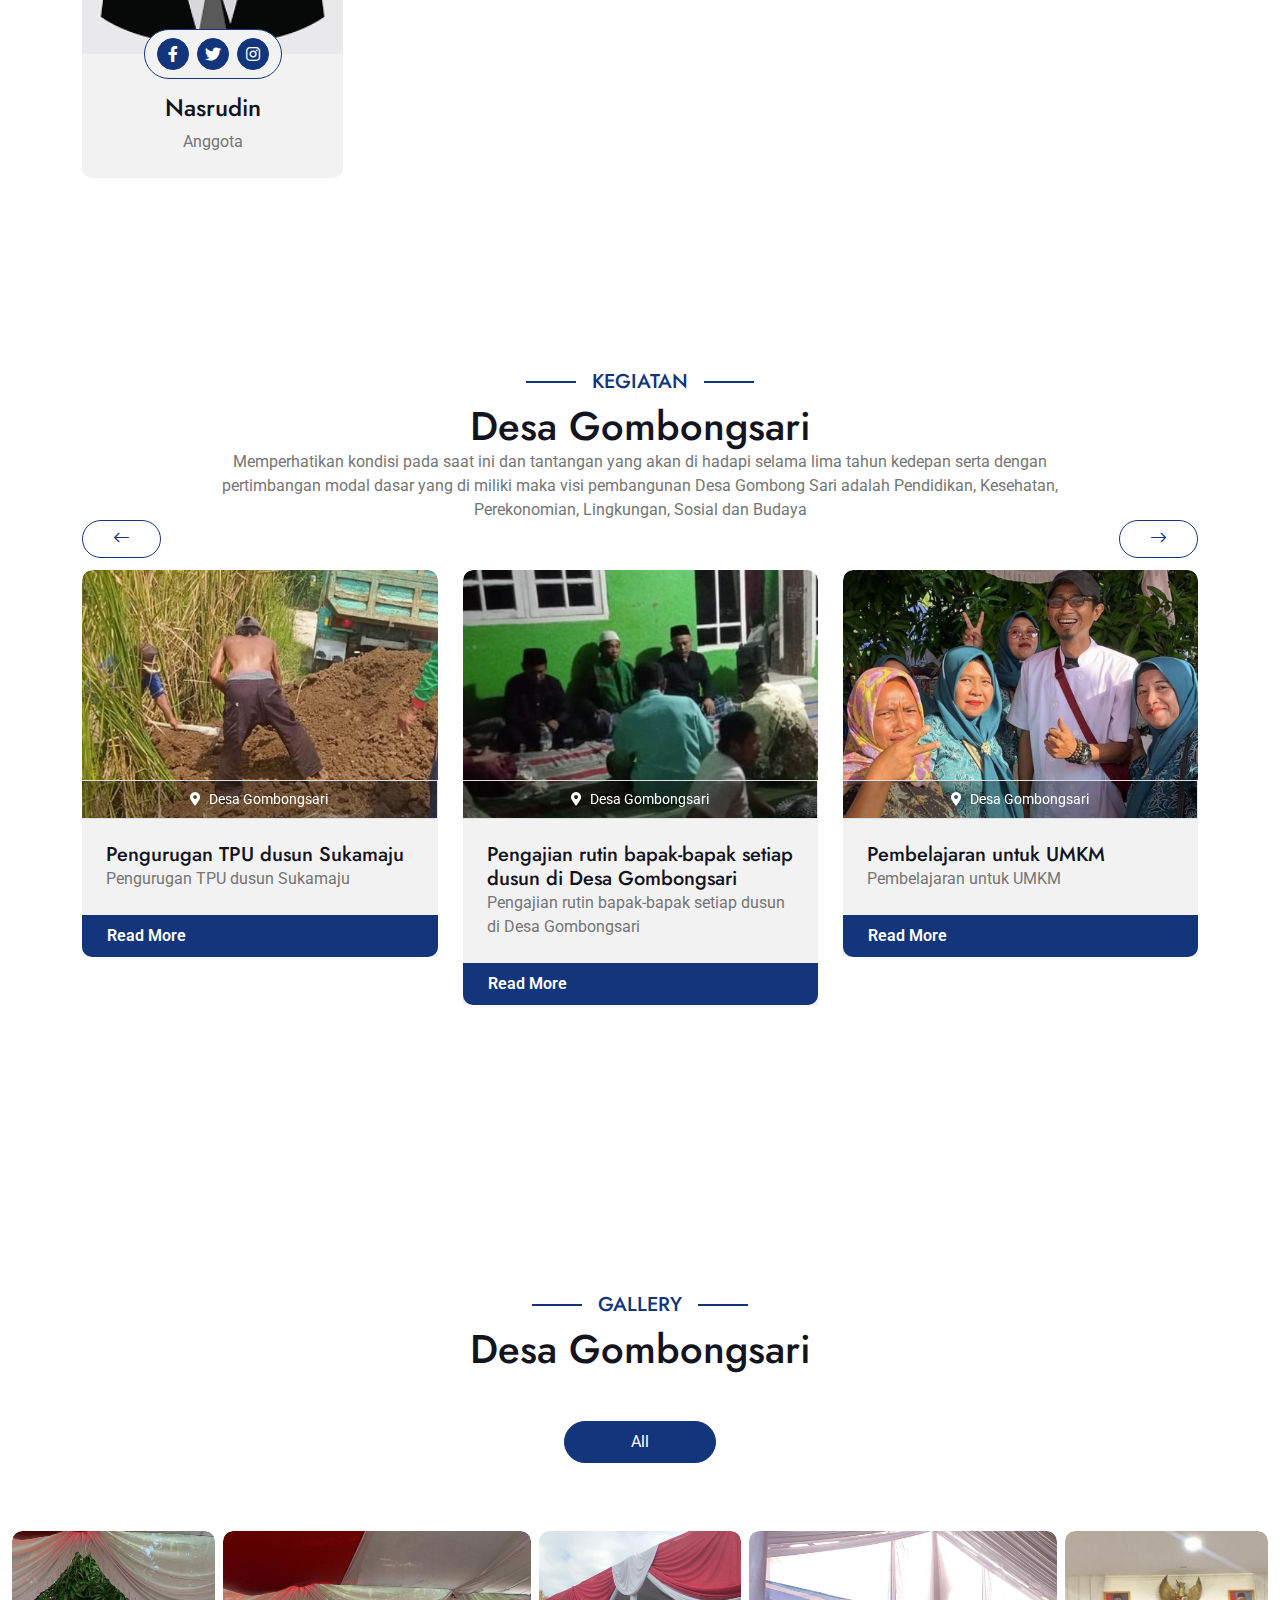
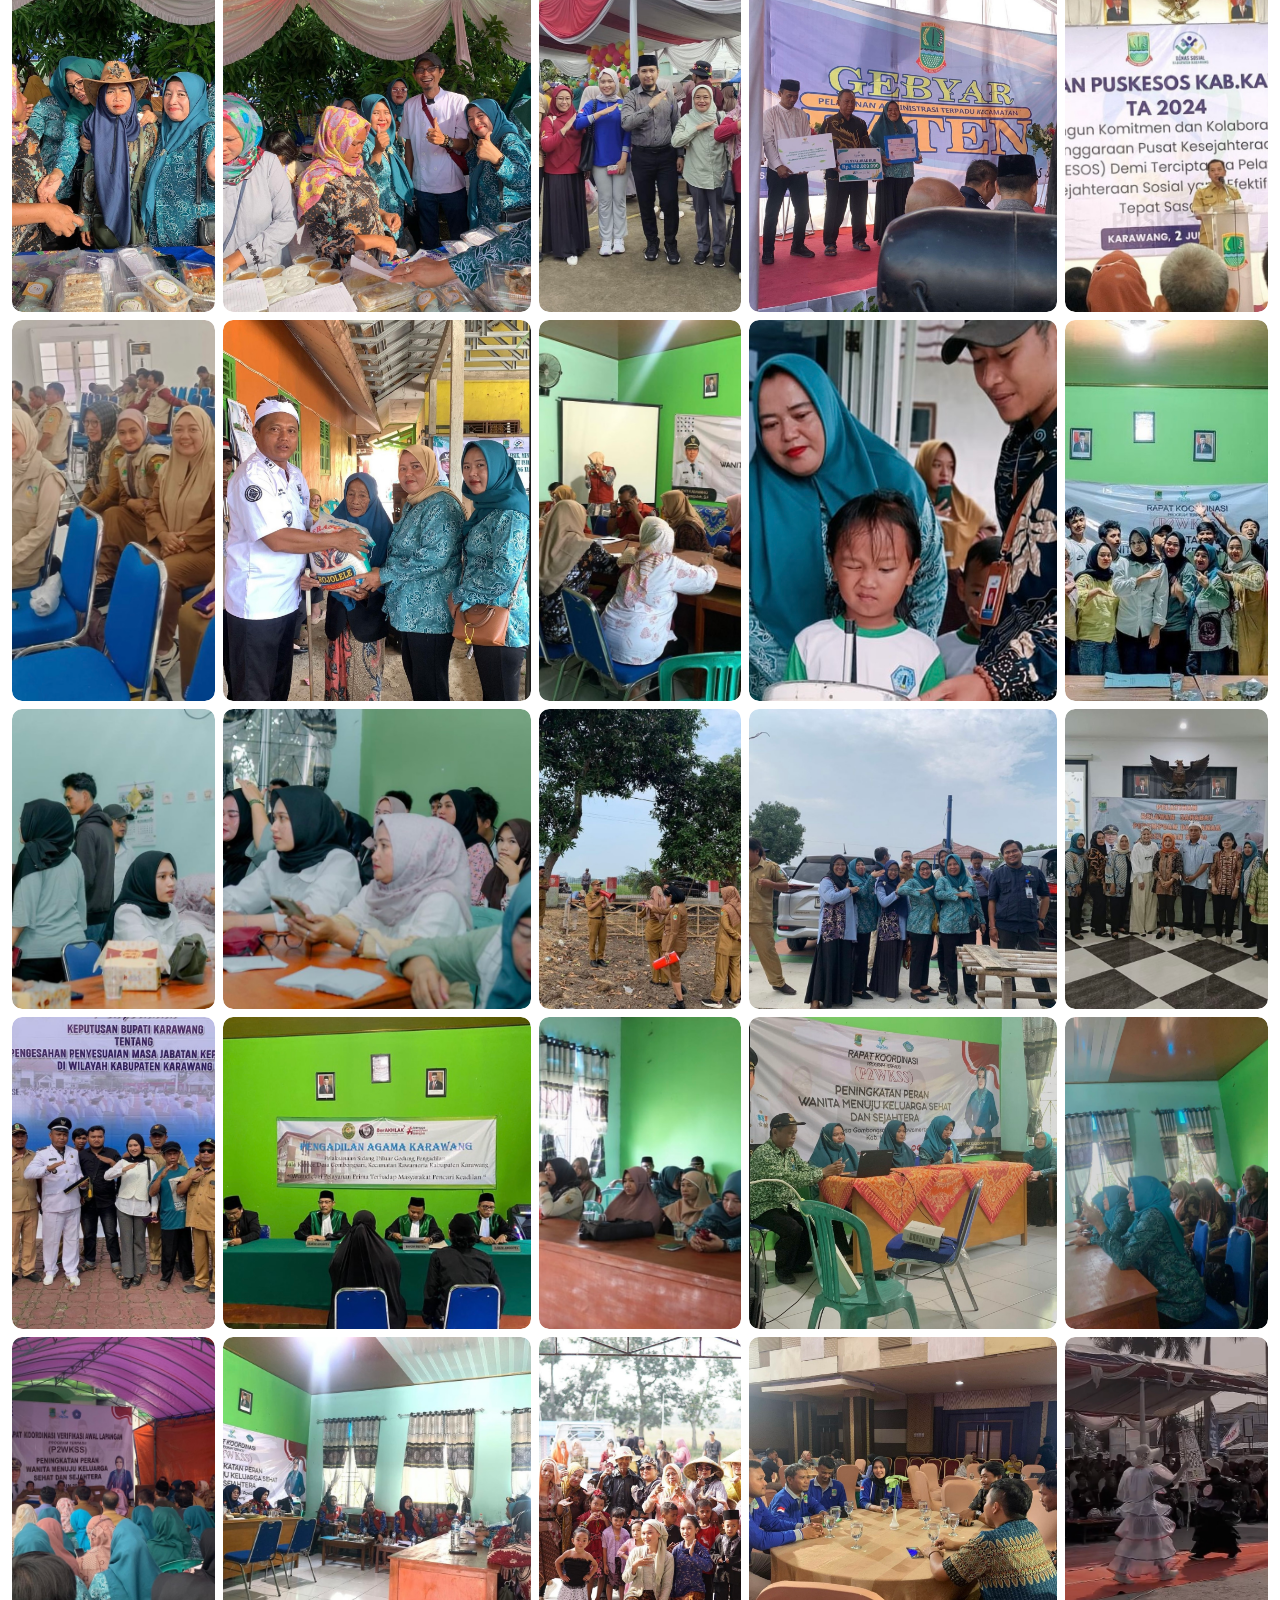
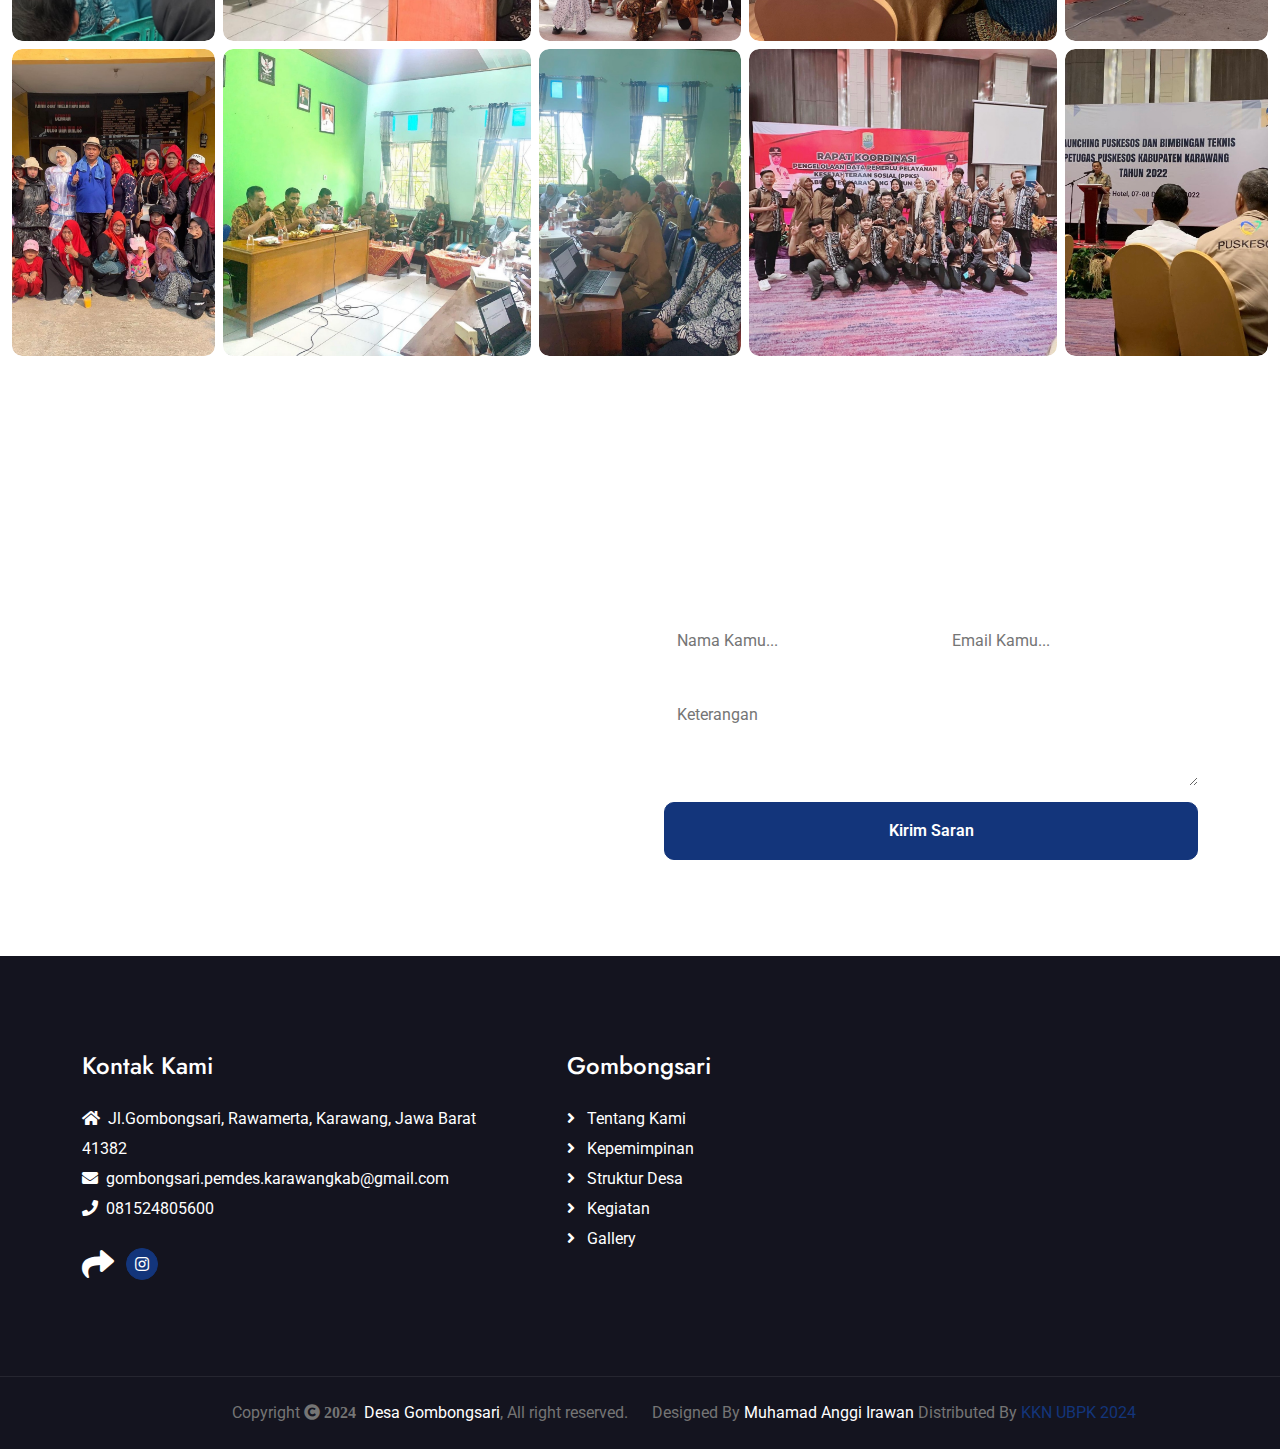
==== commit 68b8a7a7: "data-update" ====
--- a/index.html
+++ b/index.html
@@ -636,6 +636,53 @@
                             </div>
                         </div>
                     </div>
+                    <div class="col-xl-6 wow fadeInLeft" data-wow-delay="0.2s">
+                        <div class="bg-white rounded p-5 h-100">
+                            <div class="row g-4 justify-content-center">
+                                <h2 class="text-primary">Jumlah Total Penduduk</h2>
+                                <div class="col-sm-6">
+                                    <div class="counter-item bg-light rounded p-3 h-100">
+                                        <div class="counter-counting">
+                                            <span class="text-primary fs-2 fw-bold" data-toggle="counter-up">576</span>
+                                        </div>
+                                        <h5 class="mb-0 text-dark">Dusun Gombong</h5>
+                                    </div>
+                                </div>
+                                <div class="col-sm-6">
+                                    <div class="counter-item bg-light rounded p-3 h-100">
+                                        <div class="counter-counting">
+                                            <span class="text-primary fs-2 fw-bold" data-toggle="counter-up">383</span>
+                                        </div>
+                                        <h5 class="mb-0 text-dark">Dusun Gardujaya</h5>
+                                    </div>
+                                </div>
+                                <div class="col-sm-6">
+                                    <div class="counter-item bg-light rounded p-3 h-100">
+                                        <div class="counter-counting">
+                                            <span class="text-primary fs-2 fw-bold" data-toggle="counter-up">679</span>
+                                        </div>
+                                        <h5 class="mb-0 text-dark">Dusun Sukamaju</h5>
+                                    </div>
+                                </div>
+                                <div class="col-sm-6">
+                                    <div class="counter-item bg-light rounded p-3 h-100">
+                                        <div class="counter-counting">
+                                            <span class="text-primary fs-2 fw-bold" data-toggle="counter-up">892</span>
+                                        </div>
+                                        <h5 class="mb-0 text-dark">Dusun Rawasari</h5>
+                                    </div>
+                                </div>
+                                <div class="col-sm-6">
+                                    <div class="counter-item bg-light rounded p-3 h-100">
+                                        <div class="counter-counting">
+                                            <span class="text-primary fs-2 fw-bold" data-toggle="counter-up">2530</span>
+                                        </div>
+                                        <h5 class="mb-0 text-dark">Jumlah Total</h5>
+                                    </div>
+                                </div>
+                            </div>
+                        </div>
+                    </div>
                     <br>
                     <br>
                     <br>
